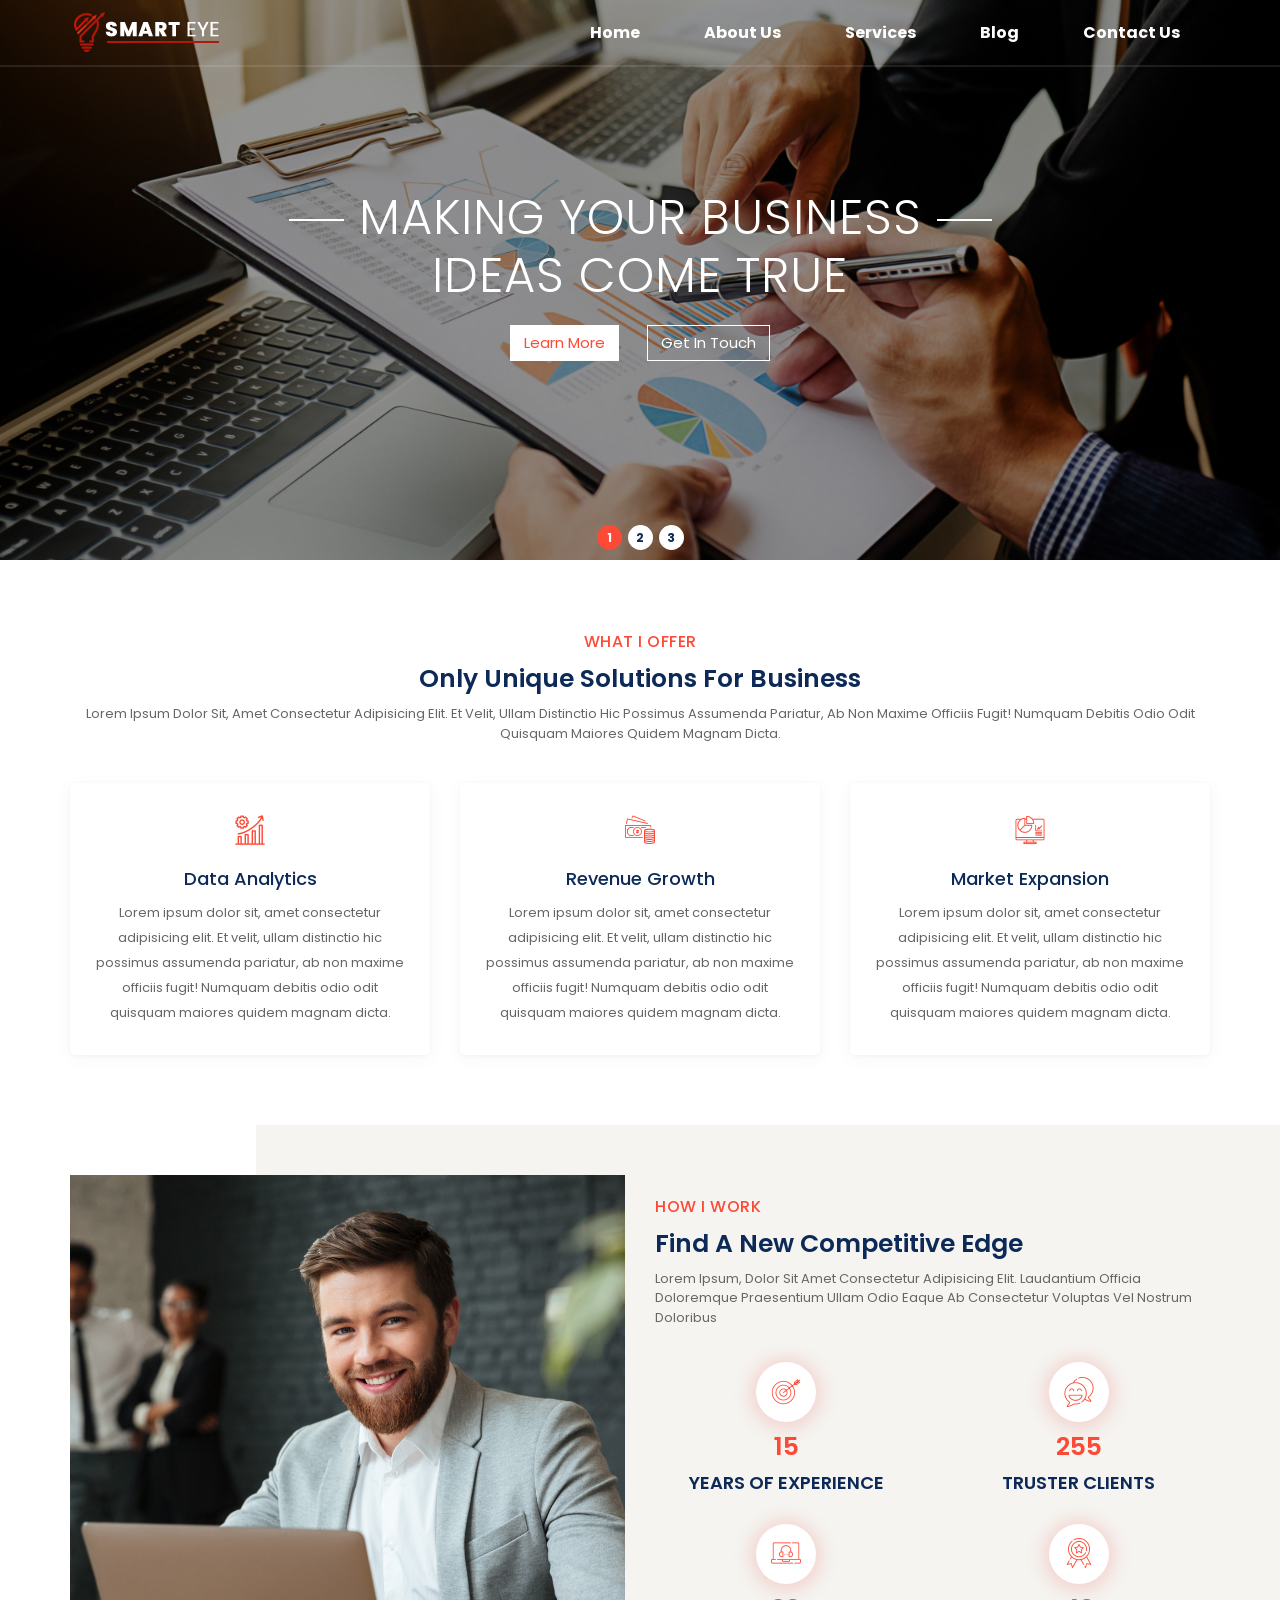
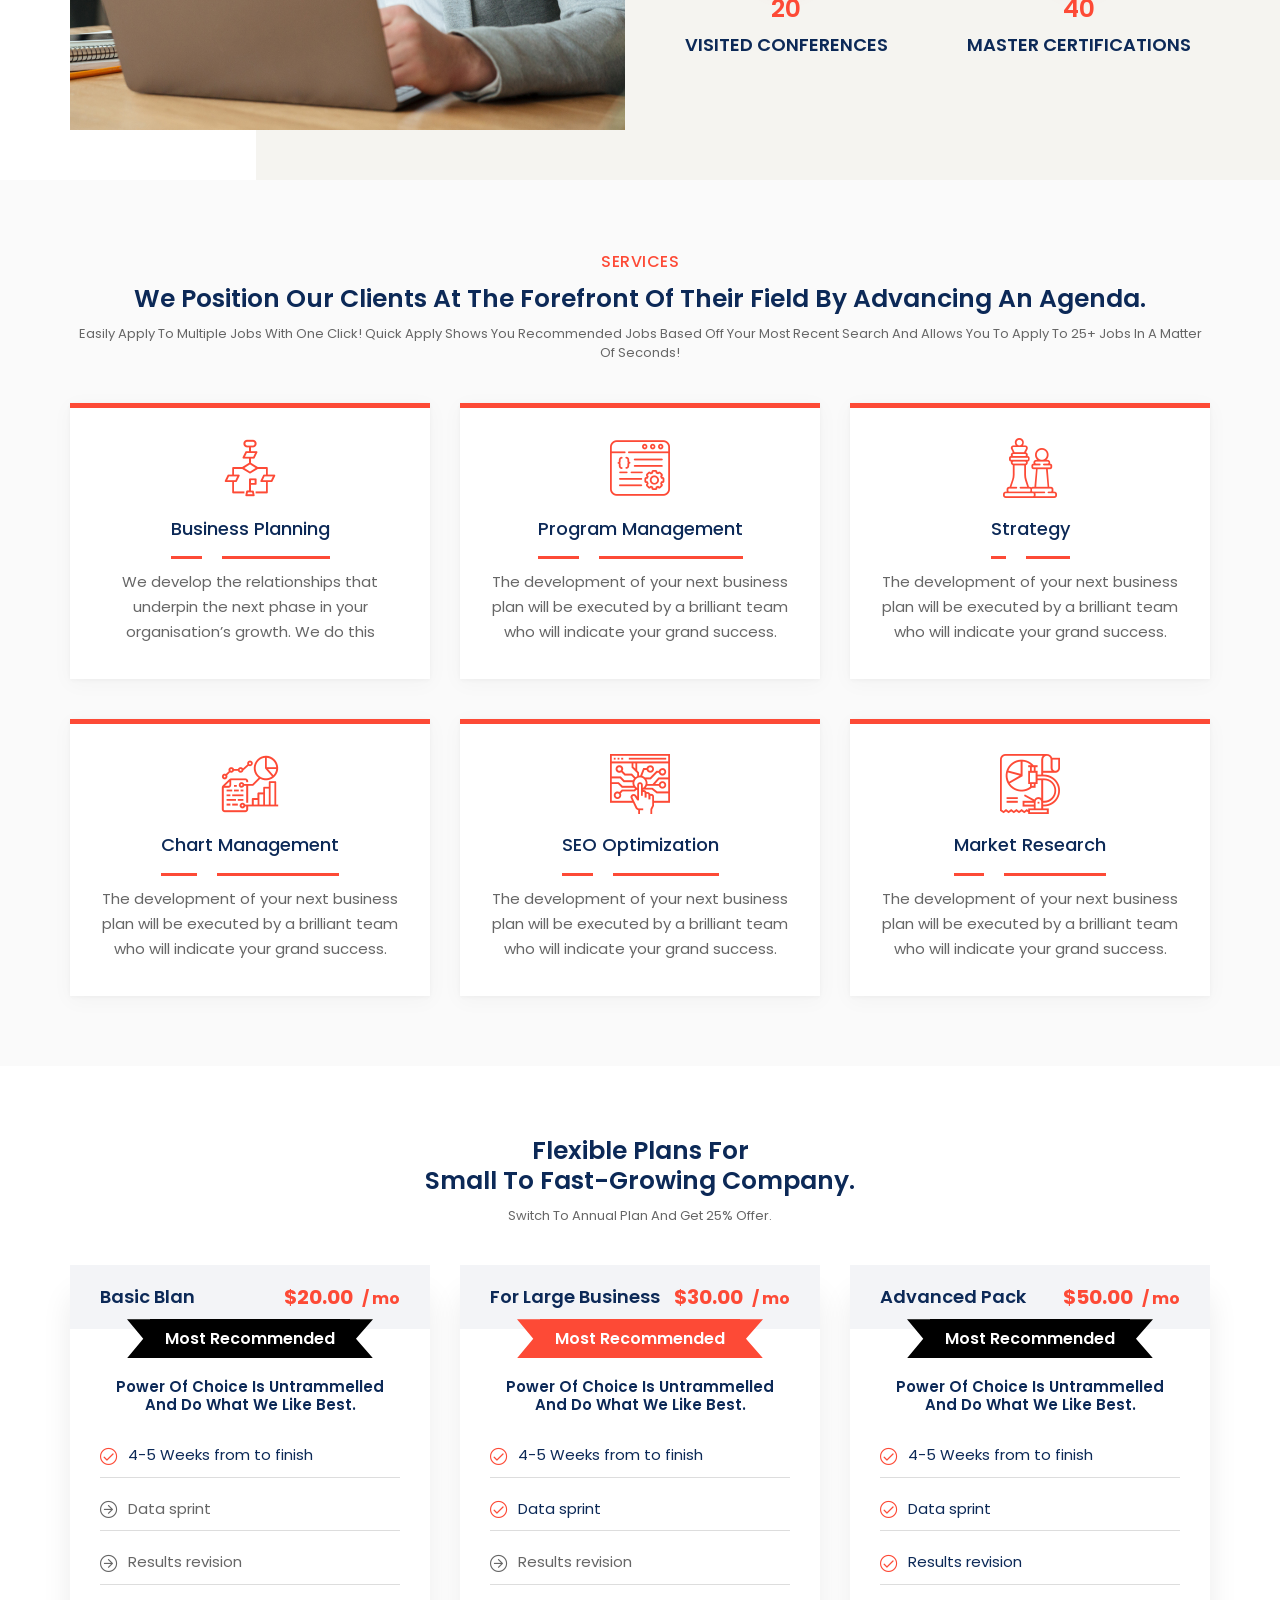
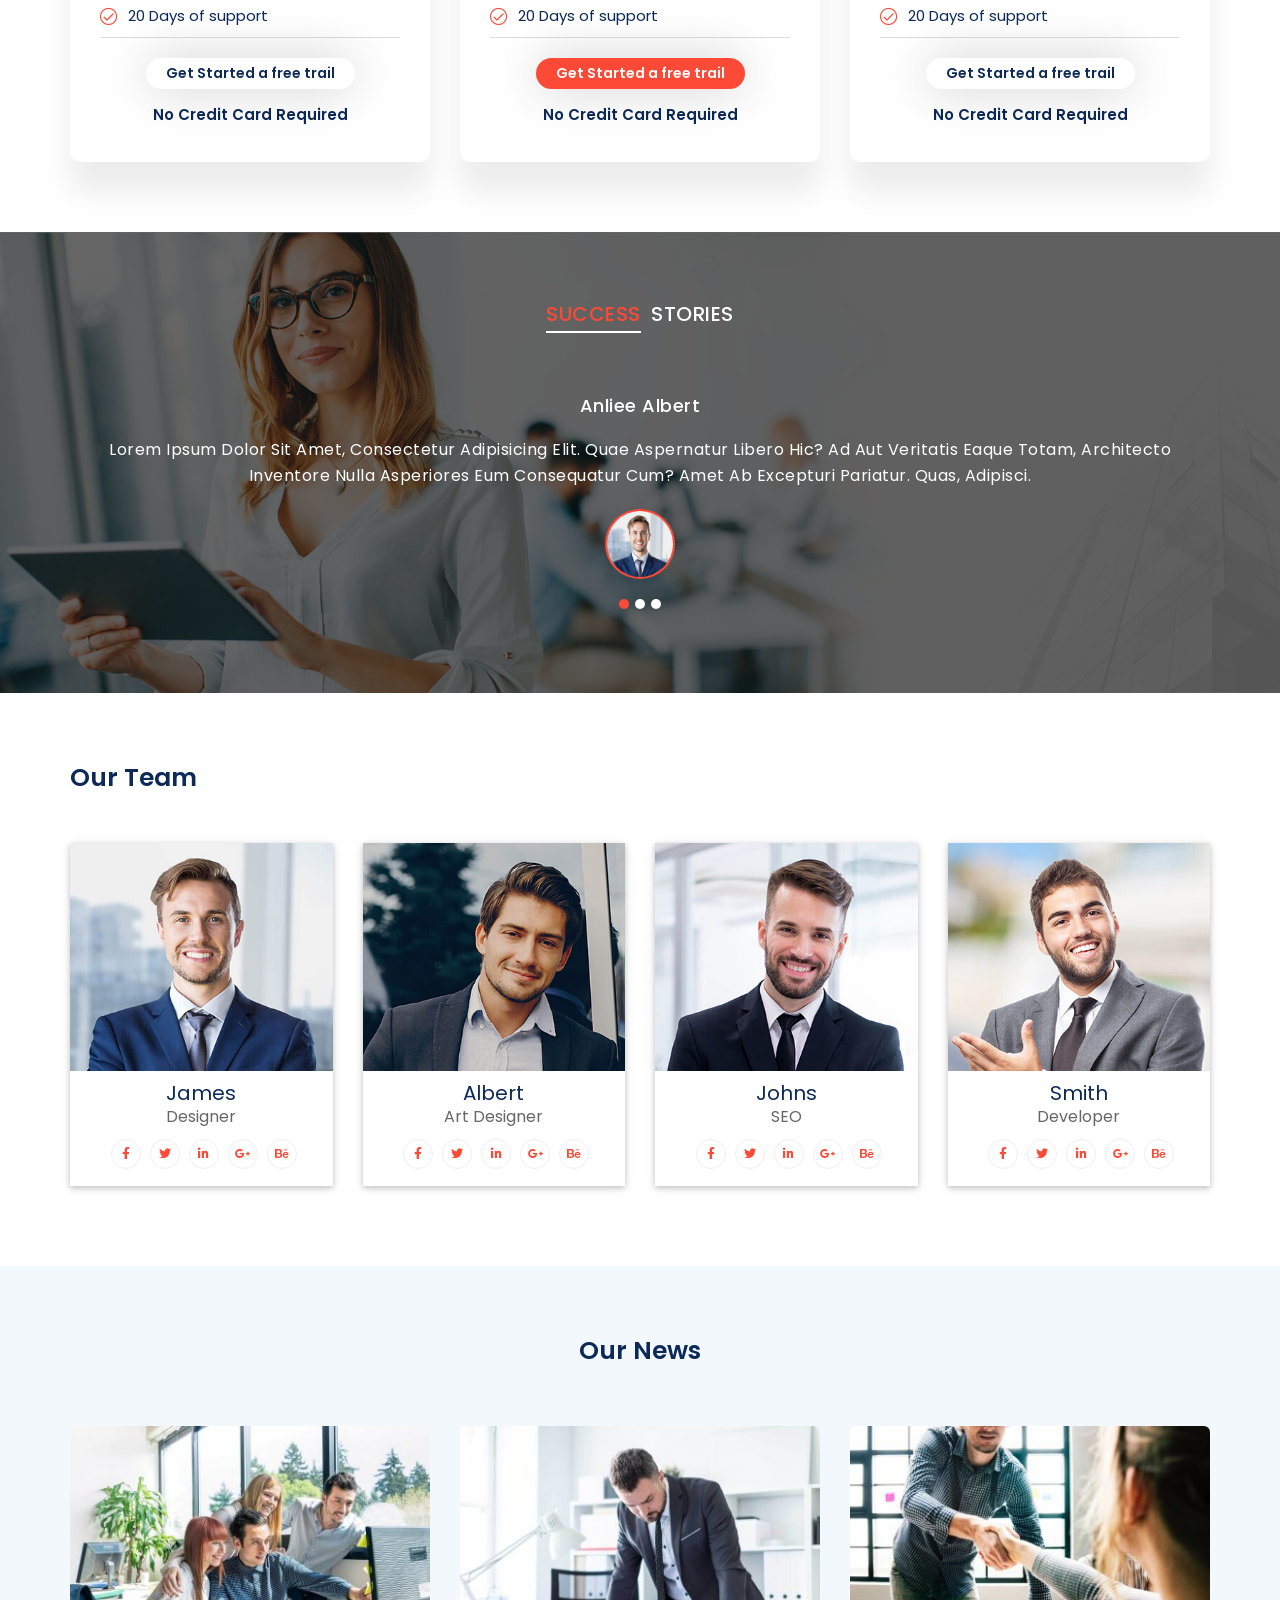
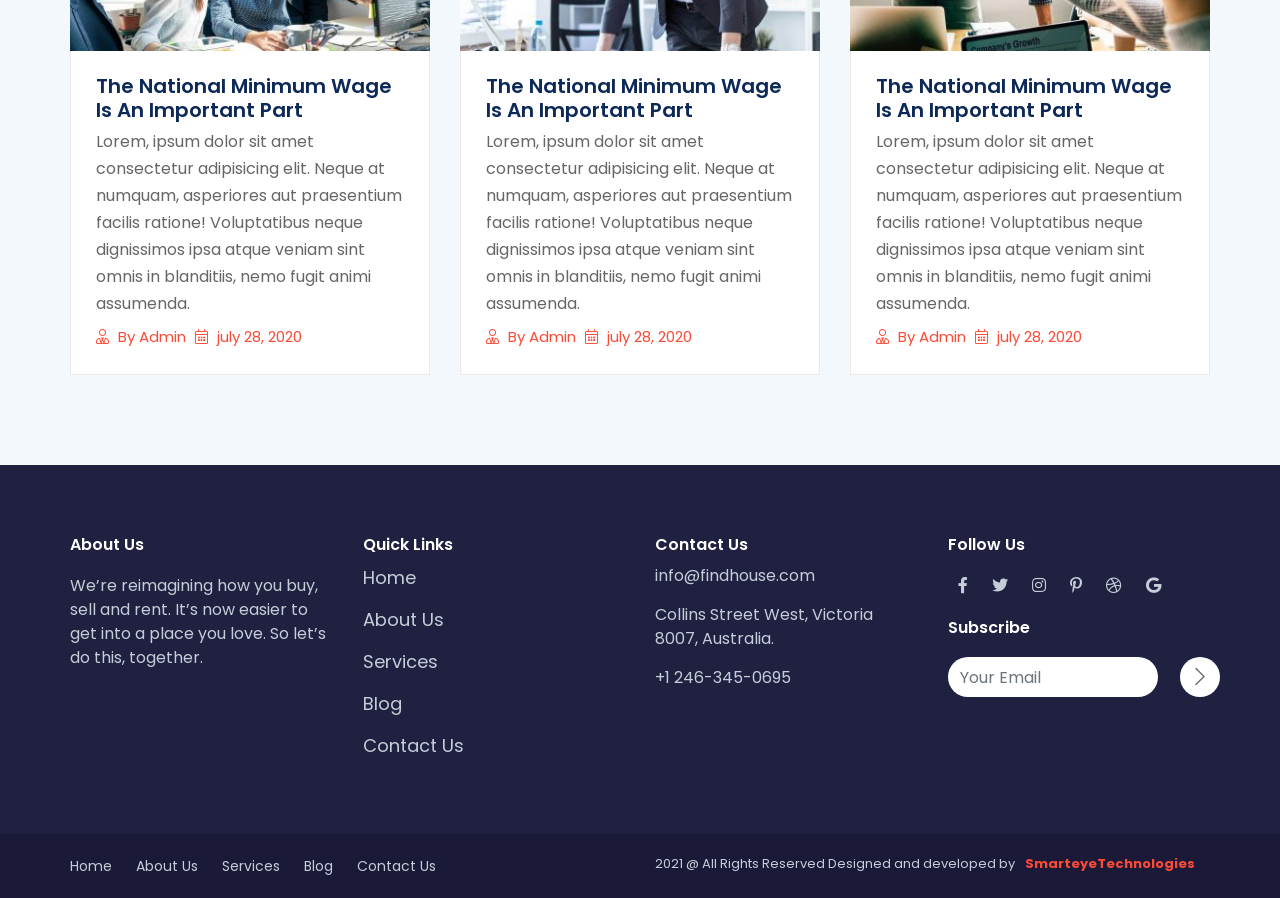
==== demo/free-it-service-website-template/index.html @ 2ab9595e "Publish web demo + source code" ====
<!-- Created by Erion Nezha — © 2026 All rights reserved -->
<!doctype html>
    <html lang="eng">
        <head>
            <meta charset="utf-8">
            <meta name="viewport" content="width=device-width, initial-scale=1, shrink-to-fit=no">
            <title>Index</title>
            <link rel="stylesheet" href="assets/css/bootstrap.min.css">
            <link rel="stylesheet" href="assets/css/plugins/owl.carousel.min.css">
            <link rel="stylesheet" href="assets/font/flaticon.css">
            <link rel="stylesheet" href="assets/css/all.min.css">
            <link rel="stylesheet" href="assets/css/fontawsom-all.min.css">
            <link rel="stylesheet" href="assets/css/style.css">
        </head>

        <body>
            <header>
                <div class="my-nav">
                    <div class="container">
                        <div class="nav-items">
                            <div class="menu-toggle">
                                <div class="menu-burger"></div>
                            </div>
                            <div class="logo">
                                <img src="assets/images/logo/logo.png">
                            </div>
                            
                            <div class="menu-items">
                                <div class="menu">
                                    <ul>
                                        <li><a href="index.html">Home</a></li>
                                        <li><a href="about-us.html">About Us</a></li>
                                        <li><a href="services.html">Services</a></li>
                                        <li><a href="blog.html">Blog</a></li>
                                        <li><a href="contact-us.html">Contact Us</a></li>
                                    </ul>
                                </div>
                            </div>
                        </div>
                    </div>
                </div>
            </header>

            <main>
                <section class="slider">
                    <div id="carouselExampleIndicators" class="carousel slide" data-ride="carousel">
                        <ol class="carousel-indicators">
                            <li data-target="#carouselExampleIndicators" data-slide-to="0" class="active"></li>
                            <li data-target="#carouselExampleIndicators" data-slide-to="1"></li>
                            <li data-target="#carouselExampleIndicators" data-slide-to="2"></li>
                        </ol>
                        <div class="carousel-inner">
                            <div class="carousel-item active">
                                <div class="banner-content">
                                    <h1>Making your business <span>ideas Come true</span></h1>
                                    <ol>
                                        <li><a href="#">Learn More</a></li>
                                        <li><a href="#">Get In Touch</a></li>
                                    </ol>
                                </div>
                            <img class="d-block w-100" src="assets/images/banner/slider-01.jpg">
                            </div>
                            <div class="carousel-item">
                                <div class="banner-content">
                                    <h1>Making your business <span>ideas Come true</span></h1>
                                    <ol>
                                        <li><a href="#">Learn More</a></li>
                                        <li><a href="#">Get In Touch</a></li>
                                    </ol>
                                </div>
                            <img class="d-block w-100" src="assets/images/banner/slider-02.jpg">
                            </div>
                            <div class="carousel-item">
                                <div class="banner-content">
                                    <h1>Making your business <span>ideas Come true</span></h1>
                                    <ol>
                                        <li><a href="#">Learn More</a></li>
                                        <li><a href="#">Get In Touch</a></li>
                                    </ol>
                                </div>
                            <img class="d-block w-100" src="assets/images/banner/slider-03.jpg">
                            </div>
                        </div>
                    </div>
                </section>

                <section class="bg-01">
                    <div class="container">
                        <div class="row">
                            <div class="col-12">
                                <div class="heading">
                                    <span>What I Offer</span>
                                    <h2>Only unique solutions for business</h2>
                                    <p>Lorem ipsum dolor sit, amet consectetur adipisicing elit. Et velit, 
                                    ullam distinctio hic possimus assumenda pariatur, ab non maxime officiis 
                                    fugit! Numquam debitis odio odit quisquam maiores quidem magnam dicta.</p>
                                </div>
                            </div>

                            <div class="col-lg-4 col-md-4 col-sm-6 col-xs-12">
                                <div class="wrapper">
                                    <div class="icons">
                                        <i class="flaticon-data-driven"></i>
                                    </div>
                                    <div class="content w-100">
                                        <h4>Data Analytics</h4>
                                        <p>Lorem ipsum dolor sit, amet consectetur adipisicing elit. Et velit, 
                                        ullam distinctio hic possimus assumenda pariatur, ab non maxime officiis 
                                        fugit! Numquam debitis odio odit quisquam maiores quidem magnam dicta.</p>
                                    </div>
                                </div>
                            </div>

                            <div class="col-lg-4 col-md-4 col-sm-6 col-xs-12">
                                <div class="wrapper">
                                    <div class="icons">
                                        <i class="flaticon-money"></i>
                                    </div>
                                    <div class="content w-100">
                                        <h4>Revenue Growth</h4>
                                        <p>Lorem ipsum dolor sit, amet consectetur adipisicing elit. Et velit, 
                                        ullam distinctio hic possimus assumenda pariatur, ab non maxime officiis 
                                        fugit! Numquam debitis odio odit quisquam maiores quidem magnam dicta.</p>
                                    </div>
                                </div>
                            </div>

                            <div class="col-lg-4 col-md-4 col-sm-6 col-xs-12">
                                <div class="wrapper">
                                    <div class="icons">
                                        <i class="flaticon-computer"></i>
                                    </div>
                                    <div class="content w-100">
                                        <h4>Market Expansion</h4>
                                        <p>Lorem ipsum dolor sit, amet consectetur adipisicing elit. Et velit, 
                                        ullam distinctio hic possimus assumenda pariatur, ab non maxime officiis 
                                        fugit! Numquam debitis odio odit quisquam maiores quidem magnam dicta.</p>
                                    </div>
                                </div>
                            </div>
                        </div>
                    </div>
                </section>

                <section class="bg-02">
                    <div class="container">
                        <div class="row">
                            <div class="col-md-6">
                                <div class="image">
                                    <img src="assets/images/abt-img/1000-1000.jpg">
                                </div>
                            </div>
                            <div class="col-md-6">
                                <div class="heading">
                                    <span>How i work</span>
                                    <h2>find a new competitive edge</h2>
                                    <p>Lorem ipsum, dolor sit amet consectetur adipisicing elit. 
                                    Laudantium officia doloremque praesentium ullam odio eaque ab 
                                    consectetur voluptas vel nostrum doloribus</p>
                                </div>

                                <div class="wrapper">
                                    <div class="row">
                                        <div class="col-md-6 col-sm-12">
                                            <div class="icon">
                                                <i class="flaticon-archer"></i>
                                                <h4>15</h4>
                                                <h5>years of experience</h5>
                                            </div>
                                        </div>

                                        <div class="col-md-6 col-sm-12">
                                            <div class="icon">
                                                <i class="flaticon-customer-satisfaction"></i>
                                                <h4>255</h4>
                                                <h5>truster clients</h5>
                                            </div>
                                        </div>

                                        <div class="col-md-6 col-sm-12">
                                            <div class="icon">
                                                <i class="flaticon-video-call"></i>
                                                <h4>20</h4>
                                                <h5>visited Conferences</h5>
                                            </div>
                                        </div>

                                        <div class="col-md-6 col-sm-12">
                                            <div class="icon">
                                                <i class="flaticon-medal"></i>
                                                <h4>40</h4>
                                                <h5>master certifications</h5>
                                            </div>
                                        </div>
                                    </div>
                                </div>
                            </div>
                        </div>
                    </div>
                </section>

                <section class="bg-03">
                    <div class="container">
                        <div class="row">
                            <div class="col-12">
                                <div class="heading">
                                    <span>Services</span>
                                    <h2>We position our clients at the forefront of their field 
                                    by advancing an agenda.</h2>
                                    <p>Easily apply to multiple jobs with one click! Quick Apply shows you 
                                    recommended jobs based off your most recent search and allows you to 
                                    apply to 25+ jobs in a matter of seconds!</p>
                                </div>
                            </div>

                            <div class="col-md-4 col-sm-6">
                                <div class="wrapper">
                                    <div class="content">
                                        <i class="flaticon-flowchart"></i>
                                        <h4>Business Planning</h4>
                                        <p> We develop the relationships that underpin the next phase in your 
                                        organisation’s growth. We do this</p>
                                    </div>
                                </div>
                            </div>

                            <div class="col-md-4 col-sm-6">
                                <div class="wrapper">
                                    <div class="content">
                                        <i class="flaticon-coding"></i>
                                        <h4>Program management</h4>
                                        <p>The development of your next business plan will be executed by 
                                        a brilliant team who will indicate your grand success.</p>
                                    </div>
                                </div>
                            </div>

                            <div class="col-md-4 col-sm-6">
                                <div class="wrapper">
                                    <div class="content">
                                        <i class="flaticon-chess-pieces"></i>
                                        <h4>Strategy</h4>
                                        <p>The development of your next business plan will be executed by 
                                        a brilliant team who will indicate your grand success.</p>
                                    </div>
                                </div>
                            </div>

                            <div class="col-md-4 col-sm-6">
                                <div class="wrapper">
                                    <div class="content">
                                        <i class="flaticon-research"></i>
                                        <h4>chart management</h4>
                                        <p>The development of your next business plan will be executed by 
                                        a brilliant team who will indicate your grand success.</p>
                                    </div>
                                </div>
                            </div>

                            <div class="col-md-4 col-sm-6">
                                <div class="wrapper">
                                    <div class="content">
                                        <i class="flaticon-optimization"></i>
                                        <h4>SEO Optimization</h4>
                                        <p>The development of your next business plan will be executed by 
                                        a brilliant team who will indicate your grand success.</p>
                                    </div>
                                </div>
                            </div>

                            <div class="col-md-4 col-sm-6">
                                <div class="wrapper">
                                    <div class="content">
                                        <i class="flaticon-market-research"></i>
                                        <h4>Market Research</h4>
                                        <p>The development of your next business plan will be executed by 
                                        a brilliant team who will indicate your grand success.</p>
                                    </div>
                                </div>
                            </div>
                        </div>
                    </div>
                </section>

                <section class="bg-04">
                    <div class="container">
                        <div class="row">
                            <div class="col-12">
                                <div class="heading">
                                    <h2>Flexible Plans For <br> Small To Fast-Growing Company.</h2>
                                    <p>Switch to annual plan and get 25% offer.</p>
                                </div>
                            </div>

                            <div class="col-md-4 col-sm-6">
                                <div class="wrapper">
                                    <div class="head-content">
                                        <div class="d-flex align-items-center flex-wrap justify-content-between">
                                            <h4>Basic Blan</h4>
                                            <h5>$20.00 <span>/ mo</span></h5>
                                        </div>
                                    </div>
                                    <div class="inner-content">
                                        <div class="list-content">
                                            <h5>Most Recommended</h5>
                                        </div>
                                        <h6>Power of choice is untrammelled and do what we like best.</h6>
                                        <ol>
                                            <li class="se-color"><i class="fal fa-check-circle"></i>4-5 Weeks from to finish</li>
                                            <li><i class="fal fa-arrow-circle-right"></i>Data sprint</li>
                                            <li><i class="fal fa-arrow-circle-right"></i>Results revision</li>
                                            <li class="se-color"><i class="fal fa-check-circle"></i>20 Days of support</li>
                                        </ol>
                                        <a href="#">Get Started a free trail</a>
                                        <p>no credit card required</p>
                                    </div>
                                </div>
                            </div>

                            <div class="col-md-4 col-sm-6">
                                <div class="wrapper">
                                    <div class="head-content">
                                        <div class="d-flex align-items-center flex-wrap justify-content-between">
                                            <h4>for Large Business</h4>
                                            <h5>$30.00 <span>/ mo</span></h5>
                                        </div>
                                    </div>
                                    <div class="inner-content">
                                        <div class="list-content">
                                            <h5 class="active-plan">Most Recommended</h5>
                                        </div>
                                        <h6>Power of choice is untrammelled and do what we like best.</h6>
                                        <ol>
                                            <li class="se-color"><i class="fal fa-check-circle"></i>4-5 Weeks from to finish</li>
                                            <li class="se-color"><i class="fal fa-check-circle"></i>Data sprint</li>
                                            <li><i class="fal fa-arrow-circle-right"></i>Results revision</li>
                                            <li class="se-color"><i class="fal fa-check-circle"></i>20 Days of support</li>
                                        </ol>
                                        <a class="active-a" href="#">Get Started a free trail</a>
                                        <p>no credit card required</p>
                                    </div>
                                </div>
                            </div>

                            <div class="col-md-4 col-sm-6">
                                <div class="wrapper">
                                    <div class="head-content">
                                        <div class="d-flex align-items-center flex-wrap justify-content-between">
                                            <h4>Advanced Pack</h4>
                                            <h5>$50.00 <span>/ mo</span></h5>
                                        </div>
                                    </div>
                                    <div class="inner-content">
                                        <div class="list-content">
                                            <h5>Most Recommended</h5>
                                        </div>
                                        <h6>Power of choice is untrammelled and do what we like best.</h6>
                                        <ol>
                                            <li class="se-color"><i class="fal fa-check-circle"></i>4-5 Weeks from to finish</li>
                                            <li class="se-color"><i class="fal fa-check-circle"></i>Data sprint</li>
                                            <li class="se-color"><i class="fal fa-check-circle"></i>Results revision</li>
                                            <li class="se-color"><i class="fal fa-check-circle"></i>20 Days of support</li>
                                        </ol>
                                        <a href="#">Get Started a free trail</a>
                                        <p>no credit card required</p>
                                    </div>
                                </div>
                            </div>
                        </div>
                    </div>
                </section>

                <section class="textimonial-client">
                    <div class="container">
                        <div class="row">
                            <div class="col-12">
                                <div class="heading">
                                    <h2><span>Success</span> stories</h2>
                                </div>
                            </div>
                            <div class="col-12">
                                <div class="wrapper">
                                    <div id="custCarousel-02" class="carousel slide" data-ride="carousel">
                                        <div class="carousel-inner">
                                            <div class="carousel-item active">
                                                <div class="content">
                                                    <h3>Anliee Albert</h3>
                                                    <p>Lorem ipsum dolor sit amet, consectetur adipisicing elit. Quae aspernatur 
                                                    libero hic? Ad aut veritatis eaque totam, architecto inventore nulla 
                                                    asperiores eum consequatur cum? Amet ab excepturi pariatur. Quas, adipisci.</p>
                                                    <a><img src="assets/images/team/1.jpg"></a>
                                                </div>
                                            </div>
                                            <div class="carousel-item">
                                                <div class="content">
                                                    <h3>Anliee Albert</h3>
                                                    <p>Lorem ipsum dolor sit amet, consectetur adipisicing elit. Quae aspernatur 
                                                    libero hic? Ad aut veritatis eaque totam, architecto inventore nulla 
                                                    asperiores eum consequatur cum? Amet ab excepturi pariatur. Quas, adipisci.</p>
                                                    <a><img src="assets/images/team/2.jpg"></a>
                                                </div>
                                            </div>
                                            <div class="carousel-item">
                                                <div class="content">
                                                    <h3>Anliee Albert</h3>
                                                    <p>Lorem ipsum dolor sit amet, consectetur adipisicing elit. Quae aspernatur 
                                                    libero hic? Ad aut veritatis eaque totam, architecto inventore nulla 
                                                    asperiores eum consequatur cum? Amet ab excepturi pariatur. Quas, adipisci.</p>
                                                    <a><img src="assets/images/team/2.jpg"></a>
                                                </div>
                                            </div>
                                        </div>
                                        <ol class="carousel-indicators">
                                            <li data-target="#carouselExampleIndicators" data-slide-to="0" class="active"></li>
                                            <li data-target="#carouselExampleIndicators" data-slide-to="1"></li>
                                            <li data-target="#carouselExampleIndicators" data-slide-to="2"></li>
                                        </ol>
                                    </div>
                                </div>
                            </div>
                        </div>
                    </div>
                </section>

                <section class="bg-05">
                    <div class="container">
                        <div class="row">
                            <div class="col-12">
                                <div class="heading">
                                    <h2>Our Team</h2>
                                </div>
                            </div>

                            <div class="col-lg-3 col-md-3 col-sm-6 col-12">
                                <div class="team-wrapper">
                                    <div class="team-img">
                                        <img src="assets/images/team/1.jpg">
                                    </div>
                                    <div class="team-content">
                                        <h3>James</h3>
                                        <p>Designer</p>
                                        <ul>
                                            <li><a href="#"><i class="fab fa-facebook-f"></i></a></li>
                                            <li><a href="#"><i class="fab fa-twitter"></i></a></li>
                                            <li><a href="#"><i class="fab fa-linkedin-in"></i></a></li>
                                            <li><a href="#"><i class="fab fa-google-plus-g"></i></a></li>
                                            <li><a href="#"><i class="fab fa-behance"></i></a></li>
                                        </ul>
                                    </div>
                                </div>
                            </div>

                            <div class="col-lg-3 col-md-3 col-sm-6 col-12">
                                <div class="team-wrapper">
                                    <div class="team-img">
                                        <img src="assets/images/team/3.jpg">
                                    </div>
                                    <div class="team-content">
                                        <h3>Albert</h3>
                                        <p>Art Designer</p>
                                        <ul>
                                            <li><a href="#"><i class="fab fa-facebook-f"></i></a></li>
                                            <li><a href="#"><i class="fab fa-twitter"></i></a></li>
                                            <li><a href="#"><i class="fab fa-linkedin-in"></i></a></li>
                                            <li><a href="#"><i class="fab fa-google-plus-g"></i></a></li>
                                            <li><a href="#"><i class="fab fa-behance"></i></a></li>
                                        </ul>
                                    </div>
                                </div>
                            </div>

                            <div class="col-lg-3 col-md-3 col-sm-6 col-12">
                                <div class="team-wrapper">
                                    <div class="team-img">
                                        <img src="assets/images/team/2.jpg">
                                    </div>
                                    <div class="team-content">
                                        <h3>Johns</h3>
                                        <p>SEO</p>
                                        <ul>
                                            <li><a href="#"><i class="fab fa-facebook-f"></i></a></li>
                                            <li><a href="#"><i class="fab fa-twitter"></i></a></li>
                                            <li><a href="#"><i class="fab fa-linkedin-in"></i></a></li>
                                            <li><a href="#"><i class="fab fa-google-plus-g"></i></a></li>
                                            <li><a href="#"><i class="fab fa-behance"></i></a></li>
                                        </ul>
                                    </div>
                                </div>
                            </div>

                            <div class="col-lg-3 col-md-3 col-sm-6 col-12">
                                <div class="team-wrapper">
                                    <div class="team-img">
                                        <img src="assets/images/team/4.jpg">
                                    </div>
                                    <div class="team-content">
                                        <h3>Smith</h3>
                                        <p>Developer</p>
                                        <ul>
                                            <li><a href="#"><i class="fab fa-facebook-f"></i></a></li>
                                            <li><a href="#"><i class="fab fa-twitter"></i></a></li>
                                            <li><a href="#"><i class="fab fa-linkedin-in"></i></a></li>
                                            <li><a href="#"><i class="fab fa-google-plus-g"></i></a></li>
                                            <li><a href="#"><i class="fab fa-behance"></i></a></li>
                                        </ul>
                                    </div>
                                </div>
                            </div>
                        </div>
                    </div>
                </section>

                <section class="bg-06">
                    <div class="container">
                        <div class="row">
                            <div class="col-12">
                                <div class="heading">
                                    <h2>Our News</h2>
                                </div>
                            </div>

                            <div class="col-lg-4 col-md-4 col-sm-6 col-12">
                                <article class="blog-sub">
                                    <div class="blog-content">
                                        <img src="assets/images/blog/1.jpg">
                                    </div>
                                    <div class="blog-content-section">
                                        <div class="blo-content-title">
                                            <h4>The National Minimum Wage Is An Important Part</h4>
                                            <p>Lorem, ipsum dolor sit amet consectetur adipisicing elit. Neque at numquam, asperiores aut
                                                praesentium
                                                facilis ratione! Voluptatibus neque dignissimos ipsa atque veniam sint omnis in blanditiis, nemo
                                                fugit
                                                animi assumenda.</p>
                                        </div>
                                        <div class="blog-admin">
                                            <ol>
                                                <li><i class="fal fa-user-tie"></i> By Admin</li>
                                                <li><i class="fal fa-calendar-alt"></i> july 28, 2020</li>
                                            </ol>
                                        </div>
                                    </div>
                                </article>
                            </div>

                            <div class="col-lg-4 col-md-4 col-sm-6 col-12">
                                <article class="blog-sub">
                                    <div class="blog-content">
                                        <img src="assets/images/blog/2.jpg">
                                    </div>
                                    <div class="blog-content-section">
                                        <div class="blo-content-title">
                                            <h4>The National Minimum Wage Is An Important Part</h4>
                                            <p>Lorem, ipsum dolor sit amet consectetur adipisicing elit. Neque at numquam, asperiores aut
                                                praesentium
                                                facilis ratione! Voluptatibus neque dignissimos ipsa atque veniam sint omnis in blanditiis, nemo
                                                fugit
                                                animi assumenda.</p>
                                        </div>
                                        <div class="blog-admin">
                                            <ol>
                                                <li><i class="fal fa-user-tie"></i> By Admin</li>
                                                <li><i class="fal fa-calendar-alt"></i> july 28, 2020</li>
                                            </ol>
                                        </div>
                                    </div>
                                </article>
                            </div>

                            <div class="col-lg-4 col-md-4 col-sm-6 col-12">
                                <article class="blog-sub">
                                    <div class="blog-content">
                                        <img src="assets/images/blog/3.jpg">
                                    </div>
                                    <div class="blog-content-section">
                                        <div class="blo-content-title">
                                            <h4>The National Minimum Wage Is An Important Part</h4>
                                            <p>Lorem, ipsum dolor sit amet consectetur adipisicing elit. Neque at numquam, asperiores aut
                                                praesentium
                                                facilis ratione! Voluptatibus neque dignissimos ipsa atque veniam sint omnis in blanditiis, nemo
                                                fugit
                                                animi assumenda.</p>
                                        </div>
                                        <div class="blog-admin">
                                            <ol>
                                                <li><i class="fal fa-user-tie"></i> By Admin</li>
                                                <li><i class="fal fa-calendar-alt"></i> july 28, 2020</li>
                                            </ol>
                                        </div>
                                    </div>
                                </article>
                            </div>
                        </div>
                    </div>
                </section>
            </main>

            <footer>
                <div class="container">
                    <div class="row">
                        <div class="col-lg-3 col-md-3 col-sm-6 col-xs-12">
                            <div class="wrapper">
                                <div class="content">
                                    <h2>About Us</h2>
                                    <p>We’re reimagining how you buy, sell and
                                    rent. It’s now easier to get into a place you
                                    love. So let’s do this, together.</p>
                                </div>
                            </div>
                        </div>
                        <div class="col-lg-3 col-md-3 col-sm-6 col-xs-12">
                            <div class="wrapper">
                                <div class="content">
                                    <h2>Quick Links</h2>
                                    <ul>
                                        <li><a href="#">Home</a></li>
                                        <li><a href="#">About Us</a></li>
                                        <li><a href="#">Services</a></li>
                                        <li><a href="#">Blog</a></li>
                                        <li><a href="#">Contact Us</a></li>
                                    </ul>
                                </div>
                            </div>
                        </div>

                        <div class="col-lg-3 col-md-3 col-sm-6 col-xs-12">
                            <div class="wrapper">
                                <div class="content">
                                    <h2>contact us</h2>
                                    <ol>
                                        <li>info@findhouse.com</li>
                                        <li>Collins Street West, Victoria
                                            8007, Australia.</li>
                                        <li>+1 246-345-0695</li>
                                    </ol>
                                </div>
                            </div>
                        </div>

                        <div class="col-lg-3 col-md-3 col-sm-6 col-xs-12">
                            <div class="wrapper">
                                <div class="content">
                                    <h2>follow us</h2>
                                    <div class="social-media">
                                        <ol>
                                            <li><i class="fab fa-facebook-f"></i></li>
                                            <li><i class="fab fa-twitter"></i></li>
                                            <li><i class="fab fa-instagram"></i></li>
                                            <li><i class="fab fa-pinterest-p"></i></li>
                                            <li><i class="fab fa-dribbble"></i></li>
                                            <li><i class="fab fa-google"></i></li>
                                        </ol>
                                    </div>
                                    <h2>subscribe</h2>
                                    <div class="submit-card">
                                        <div class="form-group">
                                            <input class="form-control" name="email" placeholder="Your Email">
                                            <i class="fal fa-chevron-right"></i>
                                        </div>
                                    </div>
                                </div>
                            </div>
                        </div>
                    </div>
                </div>
            </footer>

            <div class="end-footer">
                <div class="container">
                    <div class="row">
                        <div class="col-lg-6 col-md-6 col-sm-12 col-xs-12">
                            <div class="copy-right">
                                <ul>
                                    <li><a href="#">Home</a></li>
                                    <li><a href="#">About Us</a></li>
                                    <li><a href="#">Services</a></li>
                                    <li><a href="#">Blog</a></li>
                                    <li><a href="#">Contact Us</a></li>
                                </ul>
                            </div>
                        </div>
                        <div class="col-lg-6 col-md-6 col-sm-12 col-xs-12">
                            <div class="copy-right">
                                <ol>
                                    <li>2021 @ All Rights Reserved Designed and developed by<a href="https://www.smarteyeapps.com/">SmarteyeTechnologies</a></li>
                                </ol>
                            </div>
                        </div>
                    </div>
                </div>
            </div>
        </body>

        <script src="assets/js/jquery-3.2.1.min.js"></script>
        <script src="assets/js/bootstrap.min.js"></script>
        <script src="assets/js/plugins/owl.carousel.min.js"></script>
        <script src="assets/js/script.js"></script>
    </html>
---- demo/free-it-service-website-template/assets/css/all.min.css ----
/* Created by Erion Nezha — © 2026 All rights reserved */
/*!
 * Font Awesome Pro 5.8.2 by @fontawesome - https://fontawesome.com
 * License - https://fontawesome.com/license (Commercial License)
 */
.fa,.fab,.fal,.far,.fas{-moz-osx-font-smoothing:grayscale;-webkit-font-smoothing:antialiased;display:inline-block;font-style:normal;font-variant:normal;text-rendering:auto;line-height:1}.fa-lg{font-size:1.33333em;line-height:.75em;vertical-align:-.0667em}.fa-xs{font-size:.75em}.fa-sm{font-size:.875em}.fa-1x{font-size:1em}.fa-2x{font-size:2em}.fa-3x{font-size:3em}.fa-4x{font-size:4em}.fa-5x{font-size:5em}.fa-6x{font-size:6em}.fa-7x{font-size:7em}.fa-8x{font-size:8em}.fa-9x{font-size:9em}.fa-10x{font-size:10em}.fa-fw{text-align:center;width:1.25em}.fa-ul{list-style-type:none;margin-left:2.5em;padding-left:0}.fa-ul>li{position:relative}.fa-li{left:-2em;position:absolute;text-align:center;width:2em;line-height:inherit}.fa-border{border:.08em solid #eee;border-radius:.1em;padding:.2em .25em .15em}.fa-pull-left{float:left}.fa-pull-right{float:right}.fa.fa-pull-left,.fab.fa-pull-left,.fal.fa-pull-left,.far.fa-pull-left,.fas.fa-pull-left{margin-right:.3em}.fa.fa-pull-right,.fab.fa-pull-right,.fal.fa-pull-right,.far.fa-pull-right,.fas.fa-pull-right{margin-left:.3em}.fa-spin{animation:fa-spin 2s infinite linear}.fa-pulse{animation:fa-spin 1s infinite steps(8)}@keyframes fa-spin{0%{transform:rotate(0deg)}to{transform:rotate(1turn)}}.fa-rotate-90{-ms-filter:"progid:DXImageTransform.Microsoft.BasicImage(rotation=1)";transform:rotate(90deg)}.fa-rotate-180{-ms-filter:"progid:DXImageTransform.Microsoft.BasicImage(rotation=2)";transform:rotate(180deg)}.fa-rotate-270{-ms-filter:"progid:DXImageTransform.Microsoft.BasicImage(rotation=3)";transform:rotate(270deg)}.fa-flip-horizontal{-ms-filter:"progid:DXImageTransform.Microsoft.BasicImage(rotation=0, mirror=1)";transform:scaleX(-1)}.fa-flip-vertical{transform:scaleY(-1)}.fa-flip-both,.fa-flip-horizontal.fa-flip-vertical,.fa-flip-vertical{-ms-filter:"progid:DXImageTransform.Microsoft.BasicImage(rotation=2, mirror=1)"}.fa-flip-both,.fa-flip-horizontal.fa-flip-vertical{transform:scale(-1)}:root .fa-flip-both,:root .fa-flip-horizontal,:root .fa-flip-vertical,:root .fa-rotate-90,:root .fa-rotate-180,:root .fa-rotate-270{filter:none}.fa-stack{display:inline-block;height:2em;line-height:2em;position:relative;vertical-align:middle;width:2.5em}.fa-stack-1x,.fa-stack-2x{left:0;position:absolute;text-align:center;width:100%}.fa-stack-1x{line-height:inherit}.fa-stack-2x{font-size:2em}.fa-inverse{color:#fff}.fa-500px:before{content:"\f26e"}.fa-abacus:before{content:"\f640"}.fa-accessible-icon:before{content:"\f368"}.fa-accusoft:before{content:"\f369"}.fa-acorn:before{content:"\f6ae"}.fa-acquisitions-incorporated:before{content:"\f6af"}.fa-ad:before{content:"\f641"}.fa-address-book:before{content:"\f2b9"}.fa-address-card:before{content:"\f2bb"}.fa-adjust:before{content:"\f042"}.fa-adn:before{content:"\f170"}.fa-adobe:before{content:"\f778"}.fa-adversal:before{content:"\f36a"}.fa-affiliatetheme:before{content:"\f36b"}.fa-air-freshener:before{content:"\f5d0"}.fa-airbnb:before{content:"\f834"}.fa-alarm-clock:before{content:"\f34e"}.fa-algolia:before{content:"\f36c"}.fa-alicorn:before{content:"\f6b0"}.fa-align-center:before{content:"\f037"}.fa-align-justify:before{content:"\f039"}.fa-align-left:before{content:"\f036"}.fa-align-right:before{content:"\f038"}.fa-alipay:before{content:"\f642"}.fa-allergies:before{content:"\f461"}.fa-amazon:before{content:"\f270"}.fa-amazon-pay:before{content:"\f42c"}.fa-ambulance:before{content:"\f0f9"}.fa-american-sign-language-interpreting:before{content:"\f2a3"}.fa-amilia:before{content:"\f36d"}.fa-analytics:before{content:"\f643"}.fa-anchor:before{content:"\f13d"}.fa-android:before{content:"\f17b"}.fa-angel:before{content:"\f779"}.fa-angellist:before{content:"\f209"}.fa-angle-double-down:before{content:"\f103"}.fa-angle-double-left:before{content:"\f100"}.fa-angle-double-right:before{content:"\f101"}.fa-angle-double-up:before{content:"\f102"}.fa-angle-down:before{content:"\f107"}.fa-angle-left:before{content:"\f104"}.fa-angle-right:before{content:"\f105"}.fa-angle-up:before{content:"\f106"}.fa-angry:before{content:"\f556"}.fa-angrycreative:before{content:"\f36e"}.fa-angular:before{content:"\f420"}.fa-ankh:before{content:"\f644"}.fa-app-store:before{content:"\f36f"}.fa-app-store-ios:before{content:"\f370"}.fa-apper:before{content:"\f371"}.fa-apple:before{content:"\f179"}.fa-apple-alt:before{content:"\f5d1"}.fa-apple-crate:before{content:"\f6b1"}.fa-apple-pay:before{content:"\f415"}.fa-archive:before{content:"\f187"}.fa-archway:before{content:"\f557"}.fa-arrow-alt-circle-down:before{content:"\f358"}.fa-arrow-alt-circle-left:before{content:"\f359"}.fa-arrow-alt-circle-right:before{content:"\f35a"}.fa-arrow-alt-circle-up:before{content:"\f35b"}.fa-arrow-alt-down:before{content:"\f354"}.fa-arrow-alt-from-bottom:before{content:"\f346"}.fa-arrow-alt-from-left:before{content:"\f347"}.fa-arrow-alt-from-right:before{content:"\f348"}.fa-arrow-alt-from-top:before{content:"\f349"}.fa-arrow-alt-left:before{content:"\f355"}.fa-arrow-alt-right:before{content:"\f356"}.fa-arrow-alt-square-down:before{content:"\f350"}.fa-arrow-alt-square-left:before{content:"\f351"}.fa-arrow-alt-square-right:before{content:"\f352"}.fa-arrow-alt-square-up:before{content:"\f353"}.fa-arrow-alt-to-bottom:before{content:"\f34a"}.fa-arrow-alt-to-left:before{content:"\f34b"}.fa-arrow-alt-to-right:before{content:"\f34c"}.fa-arrow-alt-to-top:before{content:"\f34d"}.fa-arrow-alt-up:before{content:"\f357"}.fa-arrow-circle-down:before{content:"\f0ab"}.fa-arrow-circle-left:before{content:"\f0a8"}.fa-arrow-circle-right:before{content:"\f0a9"}.fa-arrow-circle-up:before{content:"\f0aa"}.fa-arrow-down:before{content:"\f063"}.fa-arrow-from-bottom:before{content:"\f342"}.fa-arrow-from-left:before{content:"\f343"}.fa-arrow-from-right:before{content:"\f344"}.fa-arrow-from-top:before{content:"\f345"}.fa-arrow-left:before{content:"\f060"}.fa-arrow-right:before{content:"\f061"}.fa-arrow-square-down:before{content:"\f339"}.fa-arrow-square-left:before{content:"\f33a"}.fa-arrow-square-right:before{content:"\f33b"}.fa-arrow-square-up:before{content:"\f33c"}.fa-arrow-to-bottom:before{content:"\f33d"}.fa-arrow-to-left:before{content:"\f33e"}.fa-arrow-to-right:before{content:"\f340"}.fa-arrow-to-top:before{content:"\f341"}.fa-arrow-up:before{content:"\f062"}.fa-arrows:before{content:"\f047"}.fa-arrows-alt:before{content:"\f0b2"}.fa-arrows-alt-h:before{content:"\f337"}.fa-arrows-alt-v:before{content:"\f338"}.fa-arrows-h:before{content:"\f07e"}.fa-arrows-v:before{content:"\f07d"}.fa-artstation:before{content:"\f77a"}.fa-assistive-listening-systems:before{content:"\f2a2"}.fa-asterisk:before{content:"\f069"}.fa-asymmetrik:before{content:"\f372"}.fa-at:before{content:"\f1fa"}.fa-atlas:before{content:"\f558"}.fa-atlassian:before{content:"\f77b"}.fa-atom:before{content:"\f5d2"}.fa-atom-alt:before{content:"\f5d3"}.fa-audible:before{content:"\f373"}.fa-audio-description:before{content:"\f29e"}.fa-autoprefixer:before{content:"\f41c"}.fa-avianex:before{content:"\f374"}.fa-aviato:before{content:"\f421"}.fa-award:before{content:"\f559"}.fa-aws:before{content:"\f375"}.fa-axe:before{content:"\f6b2"}.fa-axe-battle:before{content:"\f6b3"}.fa-baby:before{content:"\f77c"}.fa-baby-carriage:before{content:"\f77d"}.fa-backpack:before{content:"\f5d4"}.fa-backspace:before{content:"\f55a"}.fa-backward:before{content:"\f04a"}.fa-bacon:before{content:"\f7e5"}.fa-badge:before{content:"\f335"}.fa-badge-check:before{content:"\f336"}.fa-badge-dollar:before{content:"\f645"}.fa-badge-percent:before{content:"\f646"}.fa-badger-honey:before{content:"\f6b4"}.fa-balance-scale:before{content:"\f24e"}.fa-balance-scale-left:before{content:"\f515"}.fa-balance-scale-right:before{content:"\f516"}.fa-ball-pile:before{content:"\f77e"}.fa-ballot:before{content:"\f732"}.fa-ballot-check:before{content:"\f733"}.fa-ban:before{content:"\f05e"}.fa-band-aid:before{content:"\f462"}.fa-bandcamp:before{content:"\f2d5"}.fa-barcode:before{content:"\f02a"}.fa-barcode-alt:before{content:"\f463"}.fa-barcode-read:before{content:"\f464"}.fa-barcode-scan:before{content:"\f465"}.fa-bars:before{content:"\f0c9"}.fa-baseball:before{content:"\f432"}.fa-baseball-ball:before{content:"\f433"}.fa-basketball-ball:before{content:"\f434"}.fa-basketball-hoop:before{content:"\f435"}.fa-bat:before{content:"\f6b5"}.fa-bath:before{content:"\f2cd"}.fa-battery-bolt:before{content:"\f376"}.fa-battery-empty:before{content:"\f244"}.fa-battery-full:before{content:"\f240"}.fa-battery-half:before{content:"\f242"}.fa-battery-quarter:before{content:"\f243"}.fa-battery-slash:before{content:"\f377"}.fa-battery-three-quarters:before{content:"\f241"}.fa-battle-net:before{content:"\f835"}.fa-bed:before{content:"\f236"}.fa-beer:before{content:"\f0fc"}.fa-behance:before{content:"\f1b4"}.fa-behance-square:before{content:"\f1b5"}.fa-bell:before{content:"\f0f3"}.fa-bell-school:before{content:"\f5d5"}.fa-bell-school-slash:before{content:"\f5d6"}.fa-bell-slash:before{content:"\f1f6"}.fa-bells:before{content:"\f77f"}.fa-bezier-curve:before{content:"\f55b"}.fa-bible:before{content:"\f647"}.fa-bicycle:before{content:"\f206"}.fa-bimobject:before{content:"\f378"}.fa-binoculars:before{content:"\f1e5"}.fa-biohazard:before{content:"\f780"}.fa-birthday-cake:before{content:"\f1fd"}.fa-bitbucket:before{content:"\f171"}.fa-bitcoin:before{content:"\f379"}.fa-bity:before{content:"\f37a"}.fa-black-tie:before{content:"\f27e"}.fa-blackberry:before{content:"\f37b"}.fa-blanket:before{content:"\f498"}.fa-blender:before{content:"\f517"}.fa-blender-phone:before{content:"\f6b6"}.fa-blind:before{content:"\f29d"}.fa-blog:before{content:"\f781"}.fa-blogger:before{content:"\f37c"}.fa-blogger-b:before{content:"\f37d"}.fa-bluetooth:before{content:"\f293"}.fa-bluetooth-b:before{content:"\f294"}.fa-bold:before{content:"\f032"}.fa-bolt:before{content:"\f0e7"}.fa-bomb:before{content:"\f1e2"}.fa-bone:before{content:"\f5d7"}.fa-bone-break:before{content:"\f5d8"}.fa-bong:before{content:"\f55c"}.fa-book:before{content:"\f02d"}.fa-book-alt:before{content:"\f5d9"}.fa-book-dead:before{content:"\f6b7"}.fa-book-heart:before{content:"\f499"}.fa-book-medical:before{content:"\f7e6"}.fa-book-open:before{content:"\f518"}.fa-book-reader:before{content:"\f5da"}.fa-book-spells:before{content:"\f6b8"}.fa-book-user:before{content:"\f7e7"}.fa-bookmark:before{content:"\f02e"}.fa-books:before{content:"\f5db"}.fa-books-medical:before{content:"\f7e8"}.fa-boot:before{content:"\f782"}.fa-booth-curtain:before{content:"\f734"}.fa-bootstrap:before{content:"\f836"}.fa-bow-arrow:before{content:"\f6b9"}.fa-bowling-ball:before{content:"\f436"}.fa-bowling-pins:before{content:"\f437"}.fa-box:before{content:"\f466"}.fa-box-alt:before{content:"\f49a"}.fa-box-ballot:before{content:"\f735"}.fa-box-check:before{content:"\f467"}.fa-box-fragile:before{content:"\f49b"}.fa-box-full:before{content:"\f49c"}.fa-box-heart:before{content:"\f49d"}.fa-box-open:before{content:"\f49e"}.fa-box-up:before{content:"\f49f"}.fa-box-usd:before{content:"\f4a0"}.fa-boxes:before{content:"\f468"}.fa-boxes-alt:before{content:"\f4a1"}.fa-boxing-glove:before{content:"\f438"}.fa-brackets:before{content:"\f7e9"}.fa-brackets-curly:before{content:"\f7ea"}.fa-braille:before{content:"\f2a1"}.fa-brain:before{content:"\f5dc"}.fa-bread-loaf:before{content:"\f7eb"}.fa-bread-slice:before{content:"\f7ec"}.fa-briefcase:before{content:"\f0b1"}.fa-briefcase-medical:before{content:"\f469"}.fa-broadcast-tower:before{content:"\f519"}.fa-broom:before{content:"\f51a"}.fa-browser:before{content:"\f37e"}.fa-brush:before{content:"\f55d"}.fa-btc:before{content:"\f15a"}.fa-buffer:before{content:"\f837"}.fa-bug:before{content:"\f188"}.fa-building:before{content:"\f1ad"}.fa-bullhorn:before{content:"\f0a1"}.fa-bullseye:before{content:"\f140"}.fa-bullseye-arrow:before{content:"\f648"}.fa-bullseye-pointer:before{content:"\f649"}.fa-burn:before{content:"\f46a"}.fa-buromobelexperte:before{content:"\f37f"}.fa-burrito:before{content:"\f7ed"}.fa-bus:before{content:"\f207"}.fa-bus-alt:before{content:"\f55e"}.fa-bus-school:before{content:"\f5dd"}.fa-business-time:before{content:"\f64a"}.fa-buysellads:before{content:"\f20d"}.fa-cabinet-filing:before{content:"\f64b"}.fa-calculator:before{content:"\f1ec"}.fa-calculator-alt:before{content:"\f64c"}.fa-calendar:before{content:"\f133"}.fa-calendar-alt:before{content:"\f073"}.fa-calendar-check:before{content:"\f274"}.fa-calendar-day:before{content:"\f783"}.fa-calendar-edit:before{content:"\f333"}.fa-calendar-exclamation:before{content:"\f334"}.fa-calendar-minus:before{content:"\f272"}.fa-calendar-plus:before{content:"\f271"}.fa-calendar-star:before{content:"\f736"}.fa-calendar-times:before{content:"\f273"}.fa-calendar-week:before{content:"\f784"}.fa-camera:before{content:"\f030"}.fa-camera-alt:before{content:"\f332"}.fa-camera-retro:before{content:"\f083"}.fa-campfire:before{content:"\f6ba"}.fa-campground:before{content:"\f6bb"}.fa-canadian-maple-leaf:before{content:"\f785"}.fa-candle-holder:before{content:"\f6bc"}.fa-candy-cane:before{content:"\f786"}.fa-candy-corn:before{content:"\f6bd"}.fa-cannabis:before{content:"\f55f"}.fa-capsules:before{content:"\f46b"}.fa-car:before{content:"\f1b9"}.fa-car-alt:before{content:"\f5de"}.fa-car-battery:before{content:"\f5df"}.fa-car-bump:before{content:"\f5e0"}.fa-car-crash:before{content:"\f5e1"}.fa-car-garage:before{content:"\f5e2"}.fa-car-mechanic:before{content:"\f5e3"}.fa-car-side:before{content:"\f5e4"}.fa-car-tilt:before{content:"\f5e5"}.fa-car-wash:before{content:"\f5e6"}.fa-caret-circle-down:before{content:"\f32d"}.fa-caret-circle-left:before{content:"\f32e"}.fa-caret-circle-right:before{content:"\f330"}.fa-caret-circle-up:before{content:"\f331"}.fa-caret-down:before{content:"\f0d7"}.fa-caret-left:before{content:"\f0d9"}.fa-caret-right:before{content:"\f0da"}.fa-caret-square-down:before{content:"\f150"}.fa-caret-square-left:before{content:"\f191"}.fa-caret-square-right:before{content:"\f152"}.fa-caret-square-up:before{content:"\f151"}.fa-caret-up:before{content:"\f0d8"}.fa-carrot:before{content:"\f787"}.fa-cart-arrow-down:before{content:"\f218"}.fa-cart-plus:before{content:"\f217"}.fa-cash-register:before{content:"\f788"}.fa-cat:before{content:"\f6be"}.fa-cauldron:before{content:"\f6bf"}.fa-cc-amazon-pay:before{content:"\f42d"}.fa-cc-amex:before{content:"\f1f3"}.fa-cc-apple-pay:before{content:"\f416"}.fa-cc-diners-club:before{content:"\f24c"}.fa-cc-discover:before{content:"\f1f2"}.fa-cc-jcb:before{content:"\f24b"}.fa-cc-mastercard:before{content:"\f1f1"}.fa-cc-paypal:before{content:"\f1f4"}.fa-cc-stripe:before{content:"\f1f5"}.fa-cc-visa:before{content:"\f1f0"}.fa-centercode:before{content:"\f380"}.fa-centos:before{content:"\f789"}.fa-certificate:before{content:"\f0a3"}.fa-chair:before{content:"\f6c0"}.fa-chair-office:before{content:"\f6c1"}.fa-chalkboard:before{content:"\f51b"}.fa-chalkboard-teacher:before{content:"\f51c"}.fa-charging-station:before{content:"\f5e7"}.fa-chart-area:before{content:"\f1fe"}.fa-chart-bar:before{content:"\f080"}.fa-chart-line:before{content:"\f201"}.fa-chart-line-down:before{content:"\f64d"}.fa-chart-network:before{content:"\f78a"}.fa-chart-pie:before{content:"\f200"}.fa-chart-pie-alt:before{content:"\f64e"}.fa-chart-scatter:before{content:"\f7ee"}.fa-check:before{content:"\f00c"}.fa-check-circle:before{content:"\f058"}.fa-check-double:before{content:"\f560"}.fa-check-square:before{content:"\f14a"}.fa-cheese:before{content:"\f7ef"}.fa-cheese-swiss:before{content:"\f7f0"}.fa-cheeseburger:before{content:"\f7f1"}.fa-chess:before{content:"\f439"}.fa-chess-bishop:before{content:"\f43a"}.fa-chess-bishop-alt:before{content:"\f43b"}.fa-chess-board:before{content:"\f43c"}.fa-chess-clock:before{content:"\f43d"}.fa-chess-clock-alt:before{content:"\f43e"}.fa-chess-king:before{content:"\f43f"}.fa-chess-king-alt:before{content:"\f440"}.fa-chess-knight:before{content:"\f441"}.fa-chess-knight-alt:before{content:"\f442"}.fa-chess-pawn:before{content:"\f443"}.fa-chess-pawn-alt:before{content:"\f444"}.fa-chess-queen:before{content:"\f445"}.fa-chess-queen-alt:before{content:"\f446"}.fa-chess-rook:before{content:"\f447"}.fa-chess-rook-alt:before{content:"\f448"}.fa-chevron-circle-down:before{content:"\f13a"}.fa-chevron-circle-left:before{content:"\f137"}.fa-chevron-circle-right:before{content:"\f138"}.fa-chevron-circle-up:before{content:"\f139"}.fa-chevron-double-down:before{content:"\f322"}.fa-chevron-double-left:before{content:"\f323"}.fa-chevron-double-right:before{content:"\f324"}.fa-chevron-double-up:before{content:"\f325"}.fa-chevron-down:before{content:"\f078"}.fa-chevron-left:before{content:"\f053"}.fa-chevron-right:before{content:"\f054"}.fa-chevron-square-down:before{content:"\f329"}.fa-chevron-square-left:before{content:"\f32a"}.fa-chevron-square-right:before{content:"\f32b"}.fa-chevron-square-up:before{content:"\f32c"}.fa-chevron-up:before{content:"\f077"}.fa-child:before{content:"\f1ae"}.fa-chimney:before{content:"\f78b"}.fa-chrome:before{content:"\f268"}.fa-chromecast:before{content:"\f838"}.fa-church:before{content:"\f51d"}.fa-circle:before{content:"\f111"}.fa-circle-notch:before{content:"\f1ce"}.fa-city:before{content:"\f64f"}.fa-claw-marks:before{content:"\f6c2"}.fa-clinic-medical:before{content:"\f7f2"}.fa-clipboard:before{content:"\f328"}.fa-clipboard-check:before{content:"\f46c"}.fa-clipboard-list:before{content:"\f46d"}.fa-clipboard-list-check:before{content:"\f737"}.fa-clipboard-prescription:before{content:"\f5e8"}.fa-clipboard-user:before{content:"\f7f3"}.fa-clock:before{content:"\f017"}.fa-clone:before{content:"\f24d"}.fa-closed-captioning:before{content:"\f20a"}.fa-cloud:before{content:"\f0c2"}.fa-cloud-download:before{content:"\f0ed"}.fa-cloud-download-alt:before{content:"\f381"}.fa-cloud-drizzle:before{content:"\f738"}.fa-cloud-hail:before{content:"\f739"}.fa-cloud-hail-mixed:before{content:"\f73a"}.fa-cloud-meatball:before{content:"\f73b"}.fa-cloud-moon:before{content:"\f6c3"}.fa-cloud-moon-rain:before{content:"\f73c"}.fa-cloud-rain:before{content:"\f73d"}.fa-cloud-rainbow:before{content:"\f73e"}.fa-cloud-showers:before{content:"\f73f"}.fa-cloud-showers-heavy:before{content:"\f740"}.fa-cloud-sleet:before{content:"\f741"}.fa-cloud-snow:before{content:"\f742"}.fa-cloud-sun:before{content:"\f6c4"}.fa-cloud-sun-rain:before{content:"\f743"}.fa-cloud-upload:before{content:"\f0ee"}.fa-cloud-upload-alt:before{content:"\f382"}.fa-clouds:before{content:"\f744"}.fa-clouds-moon:before{content:"\f745"}.fa-clouds-sun:before{content:"\f746"}.fa-cloudscale:before{content:"\f383"}.fa-cloudsmith:before{content:"\f384"}.fa-cloudversify:before{content:"\f385"}.fa-club:before{content:"\f327"}.fa-cocktail:before{content:"\f561"}.fa-code:before{content:"\f121"}.fa-code-branch:before{content:"\f126"}.fa-code-commit:before{content:"\f386"}.fa-code-merge:before{content:"\f387"}.fa-codepen:before{content:"\f1cb"}.fa-codiepie:before{content:"\f284"}.fa-coffee:before{content:"\f0f4"}.fa-coffee-togo:before{content:"\f6c5"}.fa-coffin:before{content:"\f6c6"}.fa-cog:before{content:"\f013"}.fa-cogs:before{content:"\f085"}.fa-coins:before{content:"\f51e"}.fa-columns:before{content:"\f0db"}.fa-comment:before{content:"\f075"}.fa-comment-alt:before{content:"\f27a"}.fa-comment-alt-check:before{content:"\f4a2"}.fa-comment-alt-dollar:before{content:"\f650"}.fa-comment-alt-dots:before{content:"\f4a3"}.fa-comment-alt-edit:before{content:"\f4a4"}.fa-comment-alt-exclamation:before{content:"\f4a5"}.fa-comment-alt-lines:before{content:"\f4a6"}.fa-comment-alt-medical:before{content:"\f7f4"}.fa-comment-alt-minus:before{content:"\f4a7"}.fa-comment-alt-plus:before{content:"\f4a8"}.fa-comment-alt-slash:before{content:"\f4a9"}.fa-comment-alt-smile:before{content:"\f4aa"}.fa-comment-alt-times:before{content:"\f4ab"}.fa-comment-check:before{content:"\f4ac"}.fa-comment-dollar:before{content:"\f651"}.fa-comment-dots:before{content:"\f4ad"}.fa-comment-edit:before{content:"\f4ae"}.fa-comment-exclamation:before{content:"\f4af"}.fa-comment-lines:before{content:"\f4b0"}.fa-comment-medical:before{content:"\f7f5"}.fa-comment-minus:before{content:"\f4b1"}.fa-comment-plus:before{content:"\f4b2"}.fa-comment-slash:before{content:"\f4b3"}.fa-comment-smile:before{content:"\f4b4"}.fa-comment-times:before{content:"\f4b5"}.fa-comments:before{content:"\f086"}.fa-comments-alt:before{content:"\f4b6"}.fa-comments-alt-dollar:before{content:"\f652"}.fa-comments-dollar:before{content:"\f653"}.fa-compact-disc:before{content:"\f51f"}.fa-compass:before{content:"\f14e"}.fa-compass-slash:before{content:"\f5e9"}.fa-compress:before{content:"\f066"}.fa-compress-alt:before{content:"\f422"}.fa-compress-arrows-alt:before{content:"\f78c"}.fa-compress-wide:before{content:"\f326"}.fa-concierge-bell:before{content:"\f562"}.fa-confluence:before{content:"\f78d"}.fa-connectdevelop:before{content:"\f20e"}.fa-container-storage:before{content:"\f4b7"}.fa-contao:before{content:"\f26d"}.fa-conveyor-belt:before{content:"\f46e"}.fa-conveyor-belt-alt:before{content:"\f46f"}.fa-cookie:before{content:"\f563"}.fa-cookie-bite:before{content:"\f564"}.fa-copy:before{content:"\f0c5"}.fa-copyright:before{content:"\f1f9"}.fa-corn:before{content:"\f6c7"}.fa-couch:before{content:"\f4b8"}.fa-cow:before{content:"\f6c8"}.fa-cpanel:before{content:"\f388"}.fa-creative-commons:before{content:"\f25e"}.fa-creative-commons-by:before{content:"\f4e7"}.fa-creative-commons-nc:before{content:"\f4e8"}.fa-creative-commons-nc-eu:before{content:"\f4e9"}.fa-creative-commons-nc-jp:before{content:"\f4ea"}.fa-creative-commons-nd:before{content:"\f4eb"}.fa-creative-commons-pd:before{content:"\f4ec"}.fa-creative-commons-pd-alt:before{content:"\f4ed"}.fa-creative-commons-remix:before{content:"\f4ee"}.fa-creative-commons-sa:before{content:"\f4ef"}.fa-creative-commons-sampling:before{content:"\f4f0"}.fa-creative-commons-sampling-plus:before{content:"\f4f1"}.fa-creative-commons-share:before{content:"\f4f2"}.fa-creative-commons-zero:before{content:"\f4f3"}.fa-credit-card:before{content:"\f09d"}.fa-credit-card-blank:before{content:"\f389"}.fa-credit-card-front:before{content:"\f38a"}.fa-cricket:before{content:"\f449"}.fa-critical-role:before{content:"\f6c9"}.fa-croissant:before{content:"\f7f6"}.fa-crop:before{content:"\f125"}.fa-crop-alt:before{content:"\f565"}.fa-cross:before{content:"\f654"}.fa-crosshairs:before{content:"\f05b"}.fa-crow:before{content:"\f520"}.fa-crown:before{content:"\f521"}.fa-crutch:before{content:"\f7f7"}.fa-crutches:before{content:"\f7f8"}.fa-css3:before{content:"\f13c"}.fa-css3-alt:before{content:"\f38b"}.fa-cube:before{content:"\f1b2"}.fa-cubes:before{content:"\f1b3"}.fa-curling:before{content:"\f44a"}.fa-cut:before{content:"\f0c4"}.fa-cuttlefish:before{content:"\f38c"}.fa-d-and-d:before{content:"\f38d"}.fa-d-and-d-beyond:before{content:"\f6ca"}.fa-dagger:before{content:"\f6cb"}.fa-dashcube:before{content:"\f210"}.fa-database:before{content:"\f1c0"}.fa-deaf:before{content:"\f2a4"}.fa-debug:before{content:"\f7f9"}.fa-deer:before{content:"\f78e"}.fa-deer-rudolph:before{content:"\f78f"}.fa-delicious:before{content:"\f1a5"}.fa-democrat:before{content:"\f747"}.fa-deploydog:before{content:"\f38e"}.fa-deskpro:before{content:"\f38f"}.fa-desktop:before{content:"\f108"}.fa-desktop-alt:before{content:"\f390"}.fa-dev:before{content:"\f6cc"}.fa-deviantart:before{content:"\f1bd"}.fa-dewpoint:before{content:"\f748"}.fa-dharmachakra:before{content:"\f655"}.fa-dhl:before{content:"\f790"}.fa-diagnoses:before{content:"\f470"}.fa-diamond:before{content:"\f219"}.fa-diaspora:before{content:"\f791"}.fa-dice:before{content:"\f522"}.fa-dice-d10:before{content:"\f6cd"}.fa-dice-d12:before{content:"\f6ce"}.fa-dice-d20:before{content:"\f6cf"}.fa-dice-d4:before{content:"\f6d0"}.fa-dice-d6:before{content:"\f6d1"}.fa-dice-d8:before{content:"\f6d2"}.fa-dice-five:before{content:"\f523"}.fa-dice-four:before{content:"\f524"}.fa-dice-one:before{content:"\f525"}.fa-dice-six:before{content:"\f526"}.fa-dice-three:before{content:"\f527"}.fa-dice-two:before{content:"\f528"}.fa-digg:before{content:"\f1a6"}.fa-digital-ocean:before{content:"\f391"}.fa-digital-tachograph:before{content:"\f566"}.fa-diploma:before{content:"\f5ea"}.fa-directions:before{content:"\f5eb"}.fa-discord:before{content:"\f392"}.fa-discourse:before{content:"\f393"}.fa-disease:before{content:"\f7fa"}.fa-divide:before{content:"\f529"}.fa-dizzy:before{content:"\f567"}.fa-dna:before{content:"\f471"}.fa-do-not-enter:before{content:"\f5ec"}.fa-dochub:before{content:"\f394"}.fa-docker:before{content:"\f395"}.fa-dog:before{content:"\f6d3"}.fa-dog-leashed:before{content:"\f6d4"}.fa-dollar-sign:before{content:"\f155"}.fa-dolly:before{content:"\f472"}.fa-dolly-empty:before{content:"\f473"}.fa-dolly-flatbed:before{content:"\f474"}.fa-dolly-flatbed-alt:before{content:"\f475"}.fa-dolly-flatbed-empty:before{content:"\f476"}.fa-donate:before{content:"\f4b9"}.fa-door-closed:before{content:"\f52a"}.fa-door-open:before{content:"\f52b"}.fa-dot-circle:before{content:"\f192"}.fa-dove:before{content:"\f4ba"}.fa-download:before{content:"\f019"}.fa-draft2digital:before{content:"\f396"}.fa-drafting-compass:before{content:"\f568"}.fa-dragon:before{content:"\f6d5"}.fa-draw-circle:before{content:"\f5ed"}.fa-draw-polygon:before{content:"\f5ee"}.fa-draw-square:before{content:"\f5ef"}.fa-dreidel:before{content:"\f792"}.fa-dribbble:before{content:"\f17d"}.fa-dribbble-square:before{content:"\f397"}.fa-dropbox:before{content:"\f16b"}.fa-drum:before{content:"\f569"}.fa-drum-steelpan:before{content:"\f56a"}.fa-drumstick:before{content:"\f6d6"}.fa-drumstick-bite:before{content:"\f6d7"}.fa-drupal:before{content:"\f1a9"}.fa-duck:before{content:"\f6d8"}.fa-dumbbell:before{content:"\f44b"}.fa-dumpster:before{content:"\f793"}.fa-dumpster-fire:before{content:"\f794"}.fa-dungeon:before{content:"\f6d9"}.fa-dyalog:before{content:"\f399"}.fa-ear:before{content:"\f5f0"}.fa-ear-muffs:before{content:"\f795"}.fa-earlybirds:before{content:"\f39a"}.fa-ebay:before{content:"\f4f4"}.fa-eclipse:before{content:"\f749"}.fa-eclipse-alt:before{content:"\f74a"}.fa-edge:before{content:"\f282"}.fa-edit:before{content:"\f044"}.fa-egg:before{content:"\f7fb"}.fa-egg-fried:before{content:"\f7fc"}.fa-eject:before{content:"\f052"}.fa-elementor:before{content:"\f430"}.fa-elephant:before{content:"\f6da"}.fa-ellipsis-h:before{content:"\f141"}.fa-ellipsis-h-alt:before{content:"\f39b"}.fa-ellipsis-v:before{content:"\f142"}.fa-ellipsis-v-alt:before{content:"\f39c"}.fa-ello:before{content:"\f5f1"}.fa-ember:before{content:"\f423"}.fa-empire:before{content:"\f1d1"}.fa-empty-set:before{content:"\f656"}.fa-engine-warning:before{content:"\f5f2"}.fa-envelope:before{content:"\f0e0"}.fa-envelope-open:before{content:"\f2b6"}.fa-envelope-open-dollar:before{content:"\f657"}.fa-envelope-open-text:before{content:"\f658"}.fa-envelope-square:before{content:"\f199"}.fa-envira:before{content:"\f299"}.fa-equals:before{content:"\f52c"}.fa-eraser:before{content:"\f12d"}.fa-erlang:before{content:"\f39d"}.fa-ethereum:before{content:"\f42e"}.fa-ethernet:before{content:"\f796"}.fa-etsy:before{content:"\f2d7"}.fa-euro-sign:before{content:"\f153"}.fa-evernote:before{content:"\f839"}.fa-exchange:before{content:"\f0ec"}.fa-exchange-alt:before{content:"\f362"}.fa-exclamation:before{content:"\f12a"}.fa-exclamation-circle:before{content:"\f06a"}.fa-exclamation-square:before{content:"\f321"}.fa-exclamation-triangle:before{content:"\f071"}.fa-expand:before{content:"\f065"}.fa-expand-alt:before{content:"\f424"}.fa-expand-arrows:before{content:"\f31d"}.fa-expand-arrows-alt:before{content:"\f31e"}.fa-expand-wide:before{content:"\f320"}.fa-expeditedssl:before{content:"\f23e"}.fa-external-link:before{content:"\f08e"}.fa-external-link-alt:before{content:"\f35d"}.fa-external-link-square:before{content:"\f14c"}.fa-external-link-square-alt:before{content:"\f360"}.fa-eye:before{content:"\f06e"}.fa-eye-dropper:before{content:"\f1fb"}.fa-eye-evil:before{content:"\f6db"}.fa-eye-slash:before{content:"\f070"}.fa-facebook:before{content:"\f09a"}.fa-facebook-f:before{content:"\f39e"}.fa-facebook-messenger:before{content:"\f39f"}.fa-facebook-square:before{content:"\f082"}.fa-fantasy-flight-games:before{content:"\f6dc"}.fa-fast-backward:before{content:"\f049"}.fa-fast-forward:before{content:"\f050"}.fa-fax:before{content:"\f1ac"}.fa-feather:before{content:"\f52d"}.fa-feather-alt:before{content:"\f56b"}.fa-fedex:before{content:"\f797"}.fa-fedora:before{content:"\f798"}.fa-female:before{content:"\f182"}.fa-field-hockey:before{content:"\f44c"}.fa-fighter-jet:before{content:"\f0fb"}.fa-figma:before{content:"\f799"}.fa-file:before{content:"\f15b"}.fa-file-alt:before{content:"\f15c"}.fa-file-archive:before{content:"\f1c6"}.fa-file-audio:before{content:"\f1c7"}.fa-file-certificate:before{content:"\f5f3"}.fa-file-chart-line:before{content:"\f659"}.fa-file-chart-pie:before{content:"\f65a"}.fa-file-check:before{content:"\f316"}.fa-file-code:before{content:"\f1c9"}.fa-file-contract:before{content:"\f56c"}.fa-file-csv:before{content:"\f6dd"}.fa-file-download:before{content:"\f56d"}.fa-file-edit:before{content:"\f31c"}.fa-file-excel:before{content:"\f1c3"}.fa-file-exclamation:before{content:"\f31a"}.fa-file-export:before{content:"\f56e"}.fa-file-image:before{content:"\f1c5"}.fa-file-import:before{content:"\f56f"}.fa-file-invoice:before{content:"\f570"}.fa-file-invoice-dollar:before{content:"\f571"}.fa-file-medical:before{content:"\f477"}.fa-file-medical-alt:before{content:"\f478"}.fa-file-minus:before{content:"\f318"}.fa-file-pdf:before{content:"\f1c1"}.fa-file-plus:before{content:"\f319"}.fa-file-powerpoint:before{content:"\f1c4"}.fa-file-prescription:before{content:"\f572"}.fa-file-signature:before{content:"\f573"}.fa-file-spreadsheet:before{content:"\f65b"}.fa-file-times:before{content:"\f317"}.fa-file-upload:before{content:"\f574"}.fa-file-user:before{content:"\f65c"}.fa-file-video:before{content:"\f1c8"}.fa-file-word:before{content:"\f1c2"}.fa-files-medical:before{content:"\f7fd"}.fa-fill:before{content:"\f575"}.fa-fill-drip:before{content:"\f576"}.fa-film:before{content:"\f008"}.fa-film-alt:before{content:"\f3a0"}.fa-filter:before{content:"\f0b0"}.fa-fingerprint:before{content:"\f577"}.fa-fire:before{content:"\f06d"}.fa-fire-alt:before{content:"\f7e4"}.fa-fire-extinguisher:before{content:"\f134"}.fa-fire-smoke:before{content:"\f74b"}.fa-firefox:before{content:"\f269"}.fa-fireplace:before{content:"\f79a"}.fa-first-aid:before{content:"\f479"}.fa-first-order:before{content:"\f2b0"}.fa-first-order-alt:before{content:"\f50a"}.fa-firstdraft:before{content:"\f3a1"}.fa-fish:before{content:"\f578"}.fa-fish-cooked:before{content:"\f7fe"}.fa-fist-raised:before{content:"\f6de"}.fa-flag:before{content:"\f024"}.fa-flag-alt:before{content:"\f74c"}.fa-flag-checkered:before{content:"\f11e"}.fa-flag-usa:before{content:"\f74d"}.fa-flame:before{content:"\f6df"}.fa-flask:before{content:"\f0c3"}.fa-flask-poison:before{content:"\f6e0"}.fa-flask-potion:before{content:"\f6e1"}.fa-flickr:before{content:"\f16e"}.fa-flipboard:before{content:"\f44d"}.fa-flower:before{content:"\f7ff"}.fa-flower-daffodil:before{content:"\f800"}.fa-flower-tulip:before{content:"\f801"}.fa-flushed:before{content:"\f579"}.fa-fly:before{content:"\f417"}.fa-fog:before{content:"\f74e"}.fa-folder:before{content:"\f07b"}.fa-folder-minus:before{content:"\f65d"}.fa-folder-open:before{content:"\f07c"}.fa-folder-plus:before{content:"\f65e"}.fa-folder-times:before{content:"\f65f"}.fa-folder-tree:before{content:"\f802"}.fa-folders:before{content:"\f660"}.fa-font:before{content:"\f031"}.fa-font-awesome:before{content:"\f2b4"}.fa-font-awesome-alt:before{content:"\f35c"}.fa-font-awesome-flag:before{content:"\f425"}.fa-font-awesome-logo-full:before{content:"\f4e6"}.fa-fonticons:before{content:"\f280"}.fa-fonticons-fi:before{content:"\f3a2"}.fa-football-ball:before{content:"\f44e"}.fa-football-helmet:before{content:"\f44f"}.fa-forklift:before{content:"\f47a"}.fa-fort-awesome:before{content:"\f286"}.fa-fort-awesome-alt:before{content:"\f3a3"}.fa-forumbee:before{content:"\f211"}.fa-forward:before{content:"\f04e"}.fa-foursquare:before{content:"\f180"}.fa-fragile:before{content:"\f4bb"}.fa-free-code-camp:before{content:"\f2c5"}.fa-freebsd:before{content:"\f3a4"}.fa-french-fries:before{content:"\f803"}.fa-frog:before{content:"\f52e"}.fa-frosty-head:before{content:"\f79b"}.fa-frown:before{content:"\f119"}.fa-frown-open:before{content:"\f57a"}.fa-fulcrum:before{content:"\f50b"}.fa-function:before{content:"\f661"}.fa-funnel-dollar:before{content:"\f662"}.fa-futbol:before{content:"\f1e3"}.fa-galactic-republic:before{content:"\f50c"}.fa-galactic-senate:before{content:"\f50d"}.fa-gamepad:before{content:"\f11b"}.fa-gas-pump:before{content:"\f52f"}.fa-gas-pump-slash:before{content:"\f5f4"}.fa-gavel:before{content:"\f0e3"}.fa-gem:before{content:"\f3a5"}.fa-genderless:before{content:"\f22d"}.fa-get-pocket:before{content:"\f265"}.fa-gg:before{content:"\f260"}.fa-gg-circle:before{content:"\f261"}.fa-ghost:before{content:"\f6e2"}.fa-gift:before{content:"\f06b"}.fa-gift-card:before{content:"\f663"}.fa-gifts:before{content:"\f79c"}.fa-gingerbread-man:before{content:"\f79d"}.fa-git:before{content:"\f1d3"}.fa-git-alt:before{content:"\f841"}.fa-git-square:before{content:"\f1d2"}.fa-github:before{content:"\f09b"}.fa-github-alt:before{content:"\f113"}.fa-github-square:before{content:"\f092"}.fa-gitkraken:before{content:"\f3a6"}.fa-gitlab:before{content:"\f296"}.fa-gitter:before{content:"\f426"}.fa-glass:before{content:"\f804"}.fa-glass-champagne:before{content:"\f79e"}.fa-glass-cheers:before{content:"\f79f"}.fa-glass-martini:before{content:"\f000"}.fa-glass-martini-alt:before{content:"\f57b"}.fa-glass-whiskey:before{content:"\f7a0"}.fa-glass-whiskey-rocks:before{content:"\f7a1"}.fa-glasses:before{content:"\f530"}.fa-glasses-alt:before{content:"\f5f5"}.fa-glide:before{content:"\f2a5"}.fa-glide-g:before{content:"\f2a6"}.fa-globe:before{content:"\f0ac"}.fa-globe-africa:before{content:"\f57c"}.fa-globe-americas:before{content:"\f57d"}.fa-globe-asia:before{content:"\f57e"}.fa-globe-europe:before{content:"\f7a2"}.fa-globe-snow:before{content:"\f7a3"}.fa-globe-stand:before{content:"\f5f6"}.fa-gofore:before{content:"\f3a7"}.fa-golf-ball:before{content:"\f450"}.fa-golf-club:before{content:"\f451"}.fa-goodreads:before{content:"\f3a8"}.fa-goodreads-g:before{content:"\f3a9"}.fa-google:before{content:"\f1a0"}.fa-google-drive:before{content:"\f3aa"}.fa-google-play:before{content:"\f3ab"}.fa-google-plus:before{content:"\f2b3"}.fa-google-plus-g:before{content:"\f0d5"}.fa-google-plus-square:before{content:"\f0d4"}.fa-google-wallet:before{content:"\f1ee"}.fa-gopuram:before{content:"\f664"}.fa-graduation-cap:before{content:"\f19d"}.fa-gratipay:before{content:"\f184"}.fa-grav:before{content:"\f2d6"}.fa-greater-than:before{content:"\f531"}.fa-greater-than-equal:before{content:"\f532"}.fa-grimace:before{content:"\f57f"}.fa-grin:before{content:"\f580"}.fa-grin-alt:before{content:"\f581"}.fa-grin-beam:before{content:"\f582"}.fa-grin-beam-sweat:before{content:"\f583"}.fa-grin-hearts:before{content:"\f584"}.fa-grin-squint:before{content:"\f585"}.fa-grin-squint-tears:before{content:"\f586"}.fa-grin-stars:before{content:"\f587"}.fa-grin-tears:before{content:"\f588"}.fa-grin-tongue:before{content:"\f589"}.fa-grin-tongue-squint:before{content:"\f58a"}.fa-grin-tongue-wink:before{content:"\f58b"}.fa-grin-wink:before{content:"\f58c"}.fa-grip-horizontal:before{content:"\f58d"}.fa-grip-lines:before{content:"\f7a4"}.fa-grip-lines-vertical:before{content:"\f7a5"}.fa-grip-vertical:before{content:"\f58e"}.fa-gripfire:before{content:"\f3ac"}.fa-grunt:before{content:"\f3ad"}.fa-guitar:before{content:"\f7a6"}.fa-gulp:before{content:"\f3ae"}.fa-h-square:before{content:"\f0fd"}.fa-h1:before{content:"\f313"}.fa-h2:before{content:"\f314"}.fa-h3:before{content:"\f315"}.fa-hacker-news:before{content:"\f1d4"}.fa-hacker-news-square:before{content:"\f3af"}.fa-hackerrank:before{content:"\f5f7"}.fa-hamburger:before{content:"\f805"}.fa-hammer:before{content:"\f6e3"}.fa-hammer-war:before{content:"\f6e4"}.fa-hamsa:before{content:"\f665"}.fa-hand-heart:before{content:"\f4bc"}.fa-hand-holding:before{content:"\f4bd"}.fa-hand-holding-box:before{content:"\f47b"}.fa-hand-holding-heart:before{content:"\f4be"}.fa-hand-holding-magic:before{content:"\f6e5"}.fa-hand-holding-seedling:before{content:"\f4bf"}.fa-hand-holding-usd:before{content:"\f4c0"}.fa-hand-holding-water:before{content:"\f4c1"}.fa-hand-lizard:before{content:"\f258"}.fa-hand-middle-finger:before{content:"\f806"}.fa-hand-paper:before{content:"\f256"}.fa-hand-peace:before{content:"\f25b"}.fa-hand-point-down:before{content:"\f0a7"}.fa-hand-point-left:before{content:"\f0a5"}.fa-hand-point-right:before{content:"\f0a4"}.fa-hand-point-up:before{content:"\f0a6"}.fa-hand-pointer:before{content:"\f25a"}.fa-hand-receiving:before{content:"\f47c"}.fa-hand-rock:before{content:"\f255"}.fa-hand-scissors:before{content:"\f257"}.fa-hand-spock:before{content:"\f259"}.fa-hands:before{content:"\f4c2"}.fa-hands-heart:before{content:"\f4c3"}.fa-hands-helping:before{content:"\f4c4"}.fa-hands-usd:before{content:"\f4c5"}.fa-handshake:before{content:"\f2b5"}.fa-handshake-alt:before{content:"\f4c6"}.fa-hanukiah:before{content:"\f6e6"}.fa-hard-hat:before{content:"\f807"}.fa-hashtag:before{content:"\f292"}.fa-hat-santa:before{content:"\f7a7"}.fa-hat-winter:before{content:"\f7a8"}.fa-hat-witch:before{content:"\f6e7"}.fa-hat-wizard:before{content:"\f6e8"}.fa-haykal:before{content:"\f666"}.fa-hdd:before{content:"\f0a0"}.fa-head-side:before{content:"\f6e9"}.fa-head-side-brain:before{content:"\f808"}.fa-head-side-medical:before{content:"\f809"}.fa-head-vr:before{content:"\f6ea"}.fa-heading:before{content:"\f1dc"}.fa-headphones:before{content:"\f025"}.fa-headphones-alt:before{content:"\f58f"}.fa-headset:before{content:"\f590"}.fa-heart:before{content:"\f004"}.fa-heart-broken:before{content:"\f7a9"}.fa-heart-circle:before{content:"\f4c7"}.fa-heart-rate:before{content:"\f5f8"}.fa-heart-square:before{content:"\f4c8"}.fa-heartbeat:before{content:"\f21e"}.fa-helicopter:before{content:"\f533"}.fa-helmet-battle:before{content:"\f6eb"}.fa-hexagon:before{content:"\f312"}.fa-highlighter:before{content:"\f591"}.fa-hiking:before{content:"\f6ec"}.fa-hippo:before{content:"\f6ed"}.fa-hips:before{content:"\f452"}.fa-hire-a-helper:before{content:"\f3b0"}.fa-history:before{content:"\f1da"}.fa-hockey-mask:before{content:"\f6ee"}.fa-hockey-puck:before{content:"\f453"}.fa-hockey-sticks:before{content:"\f454"}.fa-holly-berry:before{content:"\f7aa"}.fa-home:before{content:"\f015"}.fa-home-alt:before{content:"\f80a"}.fa-home-heart:before{content:"\f4c9"}.fa-home-lg:before{content:"\f80b"}.fa-home-lg-alt:before{content:"\f80c"}.fa-hood-cloak:before{content:"\f6ef"}.fa-hooli:before{content:"\f427"}.fa-hornbill:before{content:"\f592"}.fa-horse:before{content:"\f6f0"}.fa-horse-head:before{content:"\f7ab"}.fa-hospital:before{content:"\f0f8"}.fa-hospital-alt:before{content:"\f47d"}.fa-hospital-symbol:before{content:"\f47e"}.fa-hospital-user:before{content:"\f80d"}.fa-hospitals:before{content:"\f80e"}.fa-hot-tub:before{content:"\f593"}.fa-hotdog:before{content:"\f80f"}.fa-hotel:before{content:"\f594"}.fa-hotjar:before{content:"\f3b1"}.fa-hourglass:before{content:"\f254"}.fa-hourglass-end:before{content:"\f253"}.fa-hourglass-half:before{content:"\f252"}.fa-hourglass-start:before{content:"\f251"}.fa-house-damage:before{content:"\f6f1"}.fa-house-flood:before{content:"\f74f"}.fa-houzz:before{content:"\f27c"}.fa-hryvnia:before{content:"\f6f2"}.fa-html5:before{content:"\f13b"}.fa-hubspot:before{content:"\f3b2"}.fa-humidity:before{content:"\f750"}.fa-hurricane:before{content:"\f751"}.fa-i-cursor:before{content:"\f246"}.fa-ice-cream:before{content:"\f810"}.fa-ice-skate:before{content:"\f7ac"}.fa-icicles:before{content:"\f7ad"}.fa-id-badge:before{content:"\f2c1"}.fa-id-card:before{content:"\f2c2"}.fa-id-card-alt:before{content:"\f47f"}.fa-igloo:before{content:"\f7ae"}.fa-image:before{content:"\f03e"}.fa-images:before{content:"\f302"}.fa-imdb:before{content:"\f2d8"}.fa-inbox:before{content:"\f01c"}.fa-inbox-in:before{content:"\f310"}.fa-inbox-out:before{content:"\f311"}.fa-indent:before{content:"\f03c"}.fa-industry:before{content:"\f275"}.fa-industry-alt:before{content:"\f3b3"}.fa-infinity:before{content:"\f534"}.fa-info:before{content:"\f129"}.fa-info-circle:before{content:"\f05a"}.fa-info-square:before{content:"\f30f"}.fa-inhaler:before{content:"\f5f9"}.fa-instagram:before{content:"\f16d"}.fa-integral:before{content:"\f667"}.fa-intercom:before{content:"\f7af"}.fa-internet-explorer:before{content:"\f26b"}.fa-intersection:before{content:"\f668"}.fa-inventory:before{content:"\f480"}.fa-invision:before{content:"\f7b0"}.fa-ioxhost:before{content:"\f208"}.fa-island-tropical:before{content:"\f811"}.fa-italic:before{content:"\f033"}.fa-itch-io:before{content:"\f83a"}.fa-itunes:before{content:"\f3b4"}.fa-itunes-note:before{content:"\f3b5"}.fa-jack-o-lantern:before{content:"\f30e"}.fa-java:before{content:"\f4e4"}.fa-jedi:before{content:"\f669"}.fa-jedi-order:before{content:"\f50e"}.fa-jenkins:before{content:"\f3b6"}.fa-jira:before{content:"\f7b1"}.fa-joget:before{content:"\f3b7"}.fa-joint:before{content:"\f595"}.fa-joomla:before{content:"\f1aa"}.fa-journal-whills:before{content:"\f66a"}.fa-js:before{content:"\f3b8"}.fa-js-square:before{content:"\f3b9"}.fa-jsfiddle:before{content:"\f1cc"}.fa-kaaba:before{content:"\f66b"}.fa-kaggle:before{content:"\f5fa"}.fa-key:before{content:"\f084"}.fa-key-skeleton:before{content:"\f6f3"}.fa-keybase:before{content:"\f4f5"}.fa-keyboard:before{content:"\f11c"}.fa-keycdn:before{content:"\f3ba"}.fa-keynote:before{content:"\f66c"}.fa-khanda:before{content:"\f66d"}.fa-kickstarter:before{content:"\f3bb"}.fa-kickstarter-k:before{content:"\f3bc"}.fa-kidneys:before{content:"\f5fb"}.fa-kiss:before{content:"\f596"}.fa-kiss-beam:before{content:"\f597"}.fa-kiss-wink-heart:before{content:"\f598"}.fa-kite:before{content:"\f6f4"}.fa-kiwi-bird:before{content:"\f535"}.fa-knife-kitchen:before{content:"\f6f5"}.fa-korvue:before{content:"\f42f"}.fa-lambda:before{content:"\f66e"}.fa-lamp:before{content:"\f4ca"}.fa-landmark:before{content:"\f66f"}.fa-landmark-alt:before{content:"\f752"}.fa-language:before{content:"\f1ab"}.fa-laptop:before{content:"\f109"}.fa-laptop-code:before{content:"\f5fc"}.fa-laptop-medical:before{content:"\f812"}.fa-laravel:before{content:"\f3bd"}.fa-lastfm:before{content:"\f202"}.fa-lastfm-square:before{content:"\f203"}.fa-laugh:before{content:"\f599"}.fa-laugh-beam:before{content:"\f59a"}.fa-laugh-squint:before{content:"\f59b"}.fa-laugh-wink:before{content:"\f59c"}.fa-layer-group:before{content:"\f5fd"}.fa-layer-minus:before{content:"\f5fe"}.fa-layer-plus:before{content:"\f5ff"}.fa-leaf:before{content:"\f06c"}.fa-leaf-heart:before{content:"\f4cb"}.fa-leaf-maple:before{content:"\f6f6"}.fa-leaf-oak:before{content:"\f6f7"}.fa-leanpub:before{content:"\f212"}.fa-lemon:before{content:"\f094"}.fa-less:before{content:"\f41d"}.fa-less-than:before{content:"\f536"}.fa-less-than-equal:before{content:"\f537"}.fa-level-down:before{content:"\f149"}.fa-level-down-alt:before{content:"\f3be"}.fa-level-up:before{content:"\f148"}.fa-level-up-alt:before{content:"\f3bf"}.fa-life-ring:before{content:"\f1cd"}.fa-lightbulb:before{content:"\f0eb"}.fa-lightbulb-dollar:before{content:"\f670"}.fa-lightbulb-exclamation:before{content:"\f671"}.fa-lightbulb-on:before{content:"\f672"}.fa-lightbulb-slash:before{content:"\f673"}.fa-lights-holiday:before{content:"\f7b2"}.fa-line:before{content:"\f3c0"}.fa-link:before{content:"\f0c1"}.fa-linkedin:before{content:"\f08c"}.fa-linkedin-in:before{content:"\f0e1"}.fa-linode:before{content:"\f2b8"}.fa-linux:before{content:"\f17c"}.fa-lips:before{content:"\f600"}.fa-lira-sign:before{content:"\f195"}.fa-list:before{content:"\f03a"}.fa-list-alt:before{content:"\f022"}.fa-list-ol:before{content:"\f0cb"}.fa-list-ul:before{content:"\f0ca"}.fa-location:before{content:"\f601"}.fa-location-arrow:before{content:"\f124"}.fa-location-circle:before{content:"\f602"}.fa-location-slash:before{content:"\f603"}.fa-lock:before{content:"\f023"}.fa-lock-alt:before{content:"\f30d"}.fa-lock-open:before{content:"\f3c1"}.fa-lock-open-alt:before{content:"\f3c2"}.fa-long-arrow-alt-down:before{content:"\f309"}.fa-long-arrow-alt-left:before{content:"\f30a"}.fa-long-arrow-alt-right:before{content:"\f30b"}.fa-long-arrow-alt-up:before{content:"\f30c"}.fa-long-arrow-down:before{content:"\f175"}.fa-long-arrow-left:before{content:"\f177"}.fa-long-arrow-right:before{content:"\f178"}.fa-long-arrow-up:before{content:"\f176"}.fa-loveseat:before{content:"\f4cc"}.fa-low-vision:before{content:"\f2a8"}.fa-luchador:before{content:"\f455"}.fa-luggage-cart:before{content:"\f59d"}.fa-lungs:before{content:"\f604"}.fa-lyft:before{content:"\f3c3"}.fa-mace:before{content:"\f6f8"}.fa-magento:before{content:"\f3c4"}.fa-magic:before{content:"\f0d0"}.fa-magnet:before{content:"\f076"}.fa-mail-bulk:before{content:"\f674"}.fa-mailbox:before{content:"\f813"}.fa-mailchimp:before{content:"\f59e"}.fa-male:before{content:"\f183"}.fa-mandalorian:before{content:"\f50f"}.fa-mandolin:before{content:"\f6f9"}.fa-map:before{content:"\f279"}.fa-map-marked:before{content:"\f59f"}.fa-map-marked-alt:before{content:"\f5a0"}.fa-map-marker:before{content:"\f041"}.fa-map-marker-alt:before{content:"\f3c5"}.fa-map-marker-alt-slash:before{content:"\f605"}.fa-map-marker-check:before{content:"\f606"}.fa-map-marker-edit:before{content:"\f607"}.fa-map-marker-exclamation:before{content:"\f608"}.fa-map-marker-minus:before{content:"\f609"}.fa-map-marker-plus:before{content:"\f60a"}.fa-map-marker-question:before{content:"\f60b"}.fa-map-marker-slash:before{content:"\f60c"}.fa-map-marker-smile:before{content:"\f60d"}.fa-map-marker-times:before{content:"\f60e"}.fa-map-pin:before{content:"\f276"}.fa-map-signs:before{content:"\f277"}.fa-markdown:before{content:"\f60f"}.fa-marker:before{content:"\f5a1"}.fa-mars:before{content:"\f222"}.fa-mars-double:before{content:"\f227"}.fa-mars-stroke:before{content:"\f229"}.fa-mars-stroke-h:before{content:"\f22b"}.fa-mars-stroke-v:before{content:"\f22a"}.fa-mask:before{content:"\f6fa"}.fa-mastodon:before{content:"\f4f6"}.fa-maxcdn:before{content:"\f136"}.fa-meat:before{content:"\f814"}.fa-medal:before{content:"\f5a2"}.fa-medapps:before{content:"\f3c6"}.fa-medium:before{content:"\f23a"}.fa-medium-m:before{content:"\f3c7"}.fa-medkit:before{content:"\f0fa"}.fa-medrt:before{content:"\f3c8"}.fa-meetup:before{content:"\f2e0"}.fa-megaphone:before{content:"\f675"}.fa-megaport:before{content:"\f5a3"}.fa-meh:before{content:"\f11a"}.fa-meh-blank:before{content:"\f5a4"}.fa-meh-rolling-eyes:before{content:"\f5a5"}.fa-memory:before{content:"\f538"}.fa-mendeley:before{content:"\f7b3"}.fa-menorah:before{content:"\f676"}.fa-mercury:before{content:"\f223"}.fa-meteor:before{content:"\f753"}.fa-microchip:before{content:"\f2db"}.fa-microphone:before{content:"\f130"}.fa-microphone-alt:before{content:"\f3c9"}.fa-microphone-alt-slash:before{content:"\f539"}.fa-microphone-slash:before{content:"\f131"}.fa-microscope:before{content:"\f610"}.fa-microsoft:before{content:"\f3ca"}.fa-mind-share:before{content:"\f677"}.fa-minus:before{content:"\f068"}.fa-minus-circle:before{content:"\f056"}.fa-minus-hexagon:before{content:"\f307"}.fa-minus-octagon:before{content:"\f308"}.fa-minus-square:before{content:"\f146"}.fa-mistletoe:before{content:"\f7b4"}.fa-mitten:before{content:"\f7b5"}.fa-mix:before{content:"\f3cb"}.fa-mixcloud:before{content:"\f289"}.fa-mizuni:before{content:"\f3cc"}.fa-mobile:before{content:"\f10b"}.fa-mobile-alt:before{content:"\f3cd"}.fa-mobile-android:before{content:"\f3ce"}.fa-mobile-android-alt:before{content:"\f3cf"}.fa-modx:before{content:"\f285"}.fa-monero:before{content:"\f3d0"}.fa-money-bill:before{content:"\f0d6"}.fa-money-bill-alt:before{content:"\f3d1"}.fa-money-bill-wave:before{content:"\f53a"}.fa-money-bill-wave-alt:before{content:"\f53b"}.fa-money-check:before{content:"\f53c"}.fa-money-check-alt:before{content:"\f53d"}.fa-monitor-heart-rate:before{content:"\f611"}.fa-monkey:before{content:"\f6fb"}.fa-monument:before{content:"\f5a6"}.fa-moon:before{content:"\f186"}.fa-moon-cloud:before{content:"\f754"}.fa-moon-stars:before{content:"\f755"}.fa-mortar-pestle:before{content:"\f5a7"}.fa-mosque:before{content:"\f678"}.fa-motorcycle:before{content:"\f21c"}.fa-mountain:before{content:"\f6fc"}.fa-mountains:before{content:"\f6fd"}.fa-mouse-pointer:before{content:"\f245"}.fa-mug-hot:before{content:"\f7b6"}.fa-mug-marshmallows:before{content:"\f7b7"}.fa-music:before{content:"\f001"}.fa-napster:before{content:"\f3d2"}.fa-narwhal:before{content:"\f6fe"}.fa-neos:before{content:"\f612"}.fa-network-wired:before{content:"\f6ff"}.fa-neuter:before{content:"\f22c"}.fa-newspaper:before{content:"\f1ea"}.fa-nimblr:before{content:"\f5a8"}.fa-nintendo-switch:before{content:"\f418"}.fa-node:before{content:"\f419"}.fa-node-js:before{content:"\f3d3"}.fa-not-equal:before{content:"\f53e"}.fa-notes-medical:before{content:"\f481"}.fa-npm:before{content:"\f3d4"}.fa-ns8:before{content:"\f3d5"}.fa-nutritionix:before{content:"\f3d6"}.fa-object-group:before{content:"\f247"}.fa-object-ungroup:before{content:"\f248"}.fa-octagon:before{content:"\f306"}.fa-odnoklassniki:before{content:"\f263"}.fa-odnoklassniki-square:before{content:"\f264"}.fa-oil-can:before{content:"\f613"}.fa-oil-temp:before{content:"\f614"}.fa-old-republic:before{content:"\f510"}.fa-om:before{content:"\f679"}.fa-omega:before{content:"\f67a"}.fa-opencart:before{content:"\f23d"}.fa-openid:before{content:"\f19b"}.fa-opera:before{content:"\f26a"}.fa-optin-monster:before{content:"\f23c"}.fa-ornament:before{content:"\f7b8"}.fa-osi:before{content:"\f41a"}.fa-otter:before{content:"\f700"}.fa-outdent:before{content:"\f03b"}.fa-page4:before{content:"\f3d7"}.fa-pagelines:before{content:"\f18c"}.fa-pager:before{content:"\f815"}.fa-paint-brush:before{content:"\f1fc"}.fa-paint-brush-alt:before{content:"\f5a9"}.fa-paint-roller:before{content:"\f5aa"}.fa-palette:before{content:"\f53f"}.fa-palfed:before{content:"\f3d8"}.fa-pallet:before{content:"\f482"}.fa-pallet-alt:before{content:"\f483"}.fa-paper-plane:before{content:"\f1d8"}.fa-paperclip:before{content:"\f0c6"}.fa-parachute-box:before{content:"\f4cd"}.fa-paragraph:before{content:"\f1dd"}.fa-parking:before{content:"\f540"}.fa-parking-circle:before{content:"\f615"}.fa-parking-circle-slash:before{content:"\f616"}.fa-parking-slash:before{content:"\f617"}.fa-passport:before{content:"\f5ab"}.fa-pastafarianism:before{content:"\f67b"}.fa-paste:before{content:"\f0ea"}.fa-patreon:before{content:"\f3d9"}.fa-pause:before{content:"\f04c"}.fa-pause-circle:before{content:"\f28b"}.fa-paw:before{content:"\f1b0"}.fa-paw-alt:before{content:"\f701"}.fa-paw-claws:before{content:"\f702"}.fa-paypal:before{content:"\f1ed"}.fa-peace:before{content:"\f67c"}.fa-pegasus:before{content:"\f703"}.fa-pen:before{content:"\f304"}.fa-pen-alt:before{content:"\f305"}.fa-pen-fancy:before{content:"\f5ac"}.fa-pen-nib:before{content:"\f5ad"}.fa-pen-square:before{content:"\f14b"}.fa-pencil:before{content:"\f040"}.fa-pencil-alt:before{content:"\f303"}.fa-pencil-paintbrush:before{content:"\f618"}.fa-pencil-ruler:before{content:"\f5ae"}.fa-pennant:before{content:"\f456"}.fa-penny-arcade:before{content:"\f704"}.fa-people-carry:before{content:"\f4ce"}.fa-pepper-hot:before{content:"\f816"}.fa-percent:before{content:"\f295"}.fa-percentage:before{content:"\f541"}.fa-periscope:before{content:"\f3da"}.fa-person-booth:before{content:"\f756"}.fa-person-carry:before{content:"\f4cf"}.fa-person-dolly:before{content:"\f4d0"}.fa-person-dolly-empty:before{content:"\f4d1"}.fa-person-sign:before{content:"\f757"}.fa-phabricator:before{content:"\f3db"}.fa-phoenix-framework:before{content:"\f3dc"}.fa-phoenix-squadron:before{content:"\f511"}.fa-phone:before{content:"\f095"}.fa-phone-office:before{content:"\f67d"}.fa-phone-plus:before{content:"\f4d2"}.fa-phone-slash:before{content:"\f3dd"}.fa-phone-square:before{content:"\f098"}.fa-phone-volume:before{content:"\f2a0"}.fa-php:before{content:"\f457"}.fa-pi:before{content:"\f67e"}.fa-pie:before{content:"\f705"}.fa-pied-piper:before{content:"\f2ae"}.fa-pied-piper-alt:before{content:"\f1a8"}.fa-pied-piper-hat:before{content:"\f4e5"}.fa-pied-piper-pp:before{content:"\f1a7"}.fa-pig:before{content:"\f706"}.fa-piggy-bank:before{content:"\f4d3"}.fa-pills:before{content:"\f484"}.fa-pinterest:before{content:"\f0d2"}.fa-pinterest-p:before{content:"\f231"}.fa-pinterest-square:before{content:"\f0d3"}.fa-pizza:before{content:"\f817"}.fa-pizza-slice:before{content:"\f818"}.fa-place-of-worship:before{content:"\f67f"}.fa-plane:before{content:"\f072"}.fa-plane-alt:before{content:"\f3de"}.fa-plane-arrival:before{content:"\f5af"}.fa-plane-departure:before{content:"\f5b0"}.fa-play:before{content:"\f04b"}.fa-play-circle:before{content:"\f144"}.fa-playstation:before{content:"\f3df"}.fa-plug:before{content:"\f1e6"}.fa-plus:before{content:"\f067"}.fa-plus-circle:before{content:"\f055"}.fa-plus-hexagon:before{content:"\f300"}.fa-plus-octagon:before{content:"\f301"}.fa-plus-square:before{content:"\f0fe"}.fa-podcast:before{content:"\f2ce"}.fa-podium:before{content:"\f680"}.fa-podium-star:before{content:"\f758"}.fa-poll:before{content:"\f681"}.fa-poll-h:before{content:"\f682"}.fa-poll-people:before{content:"\f759"}.fa-poo:before{content:"\f2fe"}.fa-poo-storm:before{content:"\f75a"}.fa-poop:before{content:"\f619"}.fa-popcorn:before{content:"\f819"}.fa-portrait:before{content:"\f3e0"}.fa-pound-sign:before{content:"\f154"}.fa-power-off:before{content:"\f011"}.fa-pray:before{content:"\f683"}.fa-praying-hands:before{content:"\f684"}.fa-prescription:before{content:"\f5b1"}.fa-prescription-bottle:before{content:"\f485"}.fa-prescription-bottle-alt:before{content:"\f486"}.fa-presentation:before{content:"\f685"}.fa-print:before{content:"\f02f"}.fa-print-search:before{content:"\f81a"}.fa-print-slash:before{content:"\f686"}.fa-procedures:before{content:"\f487"}.fa-product-hunt:before{content:"\f288"}.fa-project-diagram:before{content:"\f542"}.fa-pumpkin:before{content:"\f707"}.fa-pushed:before{content:"\f3e1"}.fa-puzzle-piece:before{content:"\f12e"}.fa-python:before{content:"\f3e2"}.fa-qq:before{content:"\f1d6"}.fa-qrcode:before{content:"\f029"}.fa-question:before{content:"\f128"}.fa-question-circle:before{content:"\f059"}.fa-question-square:before{content:"\f2fd"}.fa-quidditch:before{content:"\f458"}.fa-quinscape:before{content:"\f459"}.fa-quora:before{content:"\f2c4"}.fa-quote-left:before{content:"\f10d"}.fa-quote-right:before{content:"\f10e"}.fa-quran:before{content:"\f687"}.fa-r-project:before{content:"\f4f7"}.fa-rabbit:before{content:"\f708"}.fa-rabbit-fast:before{content:"\f709"}.fa-racquet:before{content:"\f45a"}.fa-radiation:before{content:"\f7b9"}.fa-radiation-alt:before{content:"\f7ba"}.fa-rainbow:before{content:"\f75b"}.fa-raindrops:before{content:"\f75c"}.fa-ram:before{content:"\f70a"}.fa-ramp-loading:before{content:"\f4d4"}.fa-random:before{content:"\f074"}.fa-raspberry-pi:before{content:"\f7bb"}.fa-ravelry:before{content:"\f2d9"}.fa-react:before{content:"\f41b"}.fa-reacteurope:before{content:"\f75d"}.fa-readme:before{content:"\f4d5"}.fa-rebel:before{content:"\f1d0"}.fa-receipt:before{content:"\f543"}.fa-rectangle-landscape:before{content:"\f2fa"}.fa-rectangle-portrait:before{content:"\f2fb"}.fa-rectangle-wide:before{content:"\f2fc"}.fa-recycle:before{content:"\f1b8"}.fa-red-river:before{content:"\f3e3"}.fa-reddit:before{content:"\f1a1"}.fa-reddit-alien:before{content:"\f281"}.fa-reddit-square:before{content:"\f1a2"}.fa-redhat:before{content:"\f7bc"}.fa-redo:before{content:"\f01e"}.fa-redo-alt:before{content:"\f2f9"}.fa-registered:before{content:"\f25d"}.fa-renren:before{content:"\f18b"}.fa-repeat:before{content:"\f363"}.fa-repeat-1:before{content:"\f365"}.fa-repeat-1-alt:before{content:"\f366"}.fa-repeat-alt:before{content:"\f364"}.fa-reply:before{content:"\f3e5"}.fa-reply-all:before{content:"\f122"}.fa-replyd:before{content:"\f3e6"}.fa-republican:before{content:"\f75e"}.fa-researchgate:before{content:"\f4f8"}.fa-resolving:before{content:"\f3e7"}.fa-restroom:before{content:"\f7bd"}.fa-retweet:before{content:"\f079"}.fa-retweet-alt:before{content:"\f361"}.fa-rev:before{content:"\f5b2"}.fa-ribbon:before{content:"\f4d6"}.fa-ring:before{content:"\f70b"}.fa-rings-wedding:before{content:"\f81b"}.fa-road:before{content:"\f018"}.fa-robot:before{content:"\f544"}.fa-rocket:before{content:"\f135"}.fa-rocketchat:before{content:"\f3e8"}.fa-rockrms:before{content:"\f3e9"}.fa-route:before{content:"\f4d7"}.fa-route-highway:before{content:"\f61a"}.fa-route-interstate:before{content:"\f61b"}.fa-rss:before{content:"\f09e"}.fa-rss-square:before{content:"\f143"}.fa-ruble-sign:before{content:"\f158"}.fa-ruler:before{content:"\f545"}.fa-ruler-combined:before{content:"\f546"}.fa-ruler-horizontal:before{content:"\f547"}.fa-ruler-triangle:before{content:"\f61c"}.fa-ruler-vertical:before{content:"\f548"}.fa-running:before{content:"\f70c"}.fa-rupee-sign:before{content:"\f156"}.fa-rv:before{content:"\f7be"}.fa-sack:before{content:"\f81c"}.fa-sack-dollar:before{content:"\f81d"}.fa-sad-cry:before{content:"\f5b3"}.fa-sad-tear:before{content:"\f5b4"}.fa-safari:before{content:"\f267"}.fa-salad:before{content:"\f81e"}.fa-salesforce:before{content:"\f83b"}.fa-sandwich:before{content:"\f81f"}.fa-sass:before{content:"\f41e"}.fa-satellite:before{content:"\f7bf"}.fa-satellite-dish:before{content:"\f7c0"}.fa-sausage:before{content:"\f820"}.fa-save:before{content:"\f0c7"}.fa-scalpel:before{content:"\f61d"}.fa-scalpel-path:before{content:"\f61e"}.fa-scanner:before{content:"\f488"}.fa-scanner-keyboard:before{content:"\f489"}.fa-scanner-touchscreen:before{content:"\f48a"}.fa-scarecrow:before{content:"\f70d"}.fa-scarf:before{content:"\f7c1"}.fa-schlix:before{content:"\f3ea"}.fa-school:before{content:"\f549"}.fa-screwdriver:before{content:"\f54a"}.fa-scribd:before{content:"\f28a"}.fa-scroll:before{content:"\f70e"}.fa-scroll-old:before{content:"\f70f"}.fa-scrubber:before{content:"\f2f8"}.fa-scythe:before{content:"\f710"}.fa-sd-card:before{content:"\f7c2"}.fa-search:before{content:"\f002"}.fa-search-dollar:before{content:"\f688"}.fa-search-location:before{content:"\f689"}.fa-search-minus:before{content:"\f010"}.fa-search-plus:before{content:"\f00e"}.fa-searchengin:before{content:"\f3eb"}.fa-seedling:before{content:"\f4d8"}.fa-sellcast:before{content:"\f2da"}.fa-sellsy:before{content:"\f213"}.fa-server:before{content:"\f233"}.fa-servicestack:before{content:"\f3ec"}.fa-shapes:before{content:"\f61f"}.fa-share:before{content:"\f064"}.fa-share-all:before{content:"\f367"}.fa-share-alt:before{content:"\f1e0"}.fa-share-alt-square:before{content:"\f1e1"}.fa-share-square:before{content:"\f14d"}.fa-sheep:before{content:"\f711"}.fa-shekel-sign:before{content:"\f20b"}.fa-shield:before{content:"\f132"}.fa-shield-alt:before{content:"\f3ed"}.fa-shield-check:before{content:"\f2f7"}.fa-shield-cross:before{content:"\f712"}.fa-ship:before{content:"\f21a"}.fa-shipping-fast:before{content:"\f48b"}.fa-shipping-timed:before{content:"\f48c"}.fa-shirtsinbulk:before{content:"\f214"}.fa-shish-kebab:before{content:"\f821"}.fa-shoe-prints:before{content:"\f54b"}.fa-shopping-bag:before{content:"\f290"}.fa-shopping-basket:before{content:"\f291"}.fa-shopping-cart:before{content:"\f07a"}.fa-shopware:before{content:"\f5b5"}.fa-shovel:before{content:"\f713"}.fa-shovel-snow:before{content:"\f7c3"}.fa-shower:before{content:"\f2cc"}.fa-shredder:before{content:"\f68a"}.fa-shuttle-van:before{content:"\f5b6"}.fa-shuttlecock:before{content:"\f45b"}.fa-sickle:before{content:"\f822"}.fa-sigma:before{content:"\f68b"}.fa-sign:before{content:"\f4d9"}.fa-sign-in:before{content:"\f090"}.fa-sign-in-alt:before{content:"\f2f6"}.fa-sign-language:before{content:"\f2a7"}.fa-sign-out:before{content:"\f08b"}.fa-sign-out-alt:before{content:"\f2f5"}.fa-signal:before{content:"\f012"}.fa-signal-1:before{content:"\f68c"}.fa-signal-2:before{content:"\f68d"}.fa-signal-3:before{content:"\f68e"}.fa-signal-4:before{content:"\f68f"}.fa-signal-alt:before{content:"\f690"}.fa-signal-alt-1:before{content:"\f691"}.fa-signal-alt-2:before{content:"\f692"}.fa-signal-alt-3:before{content:"\f693"}.fa-signal-alt-slash:before{content:"\f694"}.fa-signal-slash:before{content:"\f695"}.fa-signature:before{content:"\f5b7"}.fa-sim-card:before{content:"\f7c4"}.fa-simplybuilt:before{content:"\f215"}.fa-sistrix:before{content:"\f3ee"}.fa-sitemap:before{content:"\f0e8"}.fa-sith:before{content:"\f512"}.fa-skating:before{content:"\f7c5"}.fa-skeleton:before{content:"\f620"}.fa-sketch:before{content:"\f7c6"}.fa-ski-jump:before{content:"\f7c7"}.fa-ski-lift:before{content:"\f7c8"}.fa-skiing:before{content:"\f7c9"}.fa-skiing-nordic:before{content:"\f7ca"}.fa-skull:before{content:"\f54c"}.fa-skull-crossbones:before{content:"\f714"}.fa-skyatlas:before{content:"\f216"}.fa-skype:before{content:"\f17e"}.fa-slack:before{content:"\f198"}.fa-slack-hash:before{content:"\f3ef"}.fa-slash:before{content:"\f715"}.fa-sledding:before{content:"\f7cb"}.fa-sleigh:before{content:"\f7cc"}.fa-sliders-h:before{content:"\f1de"}.fa-sliders-h-square:before{content:"\f3f0"}.fa-sliders-v:before{content:"\f3f1"}.fa-sliders-v-square:before{content:"\f3f2"}.fa-slideshare:before{content:"\f1e7"}.fa-smile:before{content:"\f118"}.fa-smile-beam:before{content:"\f5b8"}.fa-smile-plus:before{content:"\f5b9"}.fa-smile-wink:before{content:"\f4da"}.fa-smog:before{content:"\f75f"}.fa-smoke:before{content:"\f760"}.fa-smoking:before{content:"\f48d"}.fa-smoking-ban:before{content:"\f54d"}.fa-sms:before{content:"\f7cd"}.fa-snake:before{content:"\f716"}.fa-snapchat:before{content:"\f2ab"}.fa-snapchat-ghost:before{content:"\f2ac"}.fa-snapchat-square:before{content:"\f2ad"}.fa-snow-blowing:before{content:"\f761"}.fa-snowboarding:before{content:"\f7ce"}.fa-snowflake:before{content:"\f2dc"}.fa-snowflakes:before{content:"\f7cf"}.fa-snowman:before{content:"\f7d0"}.fa-snowmobile:before{content:"\f7d1"}.fa-snowplow:before{content:"\f7d2"}.fa-socks:before{content:"\f696"}.fa-solar-panel:before{content:"\f5ba"}.fa-sort:before{content:"\f0dc"}.fa-sort-alpha-down:before{content:"\f15d"}.fa-sort-alpha-up:before{content:"\f15e"}.fa-sort-amount-down:before{content:"\f160"}.fa-sort-amount-up:before{content:"\f161"}.fa-sort-down:before{content:"\f0dd"}.fa-sort-numeric-down:before{content:"\f162"}.fa-sort-numeric-up:before{content:"\f163"}.fa-sort-up:before{content:"\f0de"}.fa-soundcloud:before{content:"\f1be"}.fa-soup:before{content:"\f823"}.fa-sourcetree:before{content:"\f7d3"}.fa-spa:before{content:"\f5bb"}.fa-space-shuttle:before{content:"\f197"}.fa-spade:before{content:"\f2f4"}.fa-speakap:before{content:"\f3f3"}.fa-speaker-deck:before{content:"\f83c"}.fa-spider:before{content:"\f717"}.fa-spider-black-widow:before{content:"\f718"}.fa-spider-web:before{content:"\f719"}.fa-spinner:before{content:"\f110"}.fa-spinner-third:before{content:"\f3f4"}.fa-splotch:before{content:"\f5bc"}.fa-spotify:before{content:"\f1bc"}.fa-spray-can:before{content:"\f5bd"}.fa-square:before{content:"\f0c8"}.fa-square-full:before{content:"\f45c"}.fa-square-root:before{content:"\f697"}.fa-square-root-alt:before{content:"\f698"}.fa-squarespace:before{content:"\f5be"}.fa-squirrel:before{content:"\f71a"}.fa-stack-exchange:before{content:"\f18d"}.fa-stack-overflow:before{content:"\f16c"}.fa-stackpath:before{content:"\f842"}.fa-staff:before{content:"\f71b"}.fa-stamp:before{content:"\f5bf"}.fa-star:before{content:"\f005"}.fa-star-and-crescent:before{content:"\f699"}.fa-star-christmas:before{content:"\f7d4"}.fa-star-exclamation:before{content:"\f2f3"}.fa-star-half:before{content:"\f089"}.fa-star-half-alt:before{content:"\f5c0"}.fa-star-of-david:before{content:"\f69a"}.fa-star-of-life:before{content:"\f621"}.fa-stars:before{content:"\f762"}.fa-staylinked:before{content:"\f3f5"}.fa-steak:before{content:"\f824"}.fa-steam:before{content:"\f1b6"}.fa-steam-square:before{content:"\f1b7"}.fa-steam-symbol:before{content:"\f3f6"}.fa-steering-wheel:before{content:"\f622"}.fa-step-backward:before{content:"\f048"}.fa-step-forward:before{content:"\f051"}.fa-stethoscope:before{content:"\f0f1"}.fa-sticker-mule:before{content:"\f3f7"}.fa-sticky-note:before{content:"\f249"}.fa-stocking:before{content:"\f7d5"}.fa-stomach:before{content:"\f623"}.fa-stop:before{content:"\f04d"}.fa-stop-circle:before{content:"\f28d"}.fa-stopwatch:before{content:"\f2f2"}.fa-store:before{content:"\f54e"}.fa-store-alt:before{content:"\f54f"}.fa-strava:before{content:"\f428"}.fa-stream:before{content:"\f550"}.fa-street-view:before{content:"\f21d"}.fa-stretcher:before{content:"\f825"}.fa-strikethrough:before{content:"\f0cc"}.fa-stripe:before{content:"\f429"}.fa-stripe-s:before{content:"\f42a"}.fa-stroopwafel:before{content:"\f551"}.fa-studiovinari:before{content:"\f3f8"}.fa-stumbleupon:before{content:"\f1a4"}.fa-stumbleupon-circle:before{content:"\f1a3"}.fa-subscript:before{content:"\f12c"}.fa-subway:before{content:"\f239"}.fa-suitcase:before{content:"\f0f2"}.fa-suitcase-rolling:before{content:"\f5c1"}.fa-sun:before{content:"\f185"}.fa-sun-cloud:before{content:"\f763"}.fa-sun-dust:before{content:"\f764"}.fa-sun-haze:before{content:"\f765"}.fa-sunrise:before{content:"\f766"}.fa-sunset:before{content:"\f767"}.fa-superpowers:before{content:"\f2dd"}.fa-superscript:before{content:"\f12b"}.fa-supple:before{content:"\f3f9"}.fa-surprise:before{content:"\f5c2"}.fa-suse:before{content:"\f7d6"}.fa-swatchbook:before{content:"\f5c3"}.fa-swimmer:before{content:"\f5c4"}.fa-swimming-pool:before{content:"\f5c5"}.fa-sword:before{content:"\f71c"}.fa-swords:before{content:"\f71d"}.fa-symfony:before{content:"\f83d"}.fa-synagogue:before{content:"\f69b"}.fa-sync:before{content:"\f021"}.fa-sync-alt:before{content:"\f2f1"}.fa-syringe:before{content:"\f48e"}.fa-table:before{content:"\f0ce"}.fa-table-tennis:before{content:"\f45d"}.fa-tablet:before{content:"\f10a"}.fa-tablet-alt:before{content:"\f3fa"}.fa-tablet-android:before{content:"\f3fb"}.fa-tablet-android-alt:before{content:"\f3fc"}.fa-tablet-rugged:before{content:"\f48f"}.fa-tablets:before{content:"\f490"}.fa-tachometer:before{content:"\f0e4"}.fa-tachometer-alt:before{content:"\f3fd"}.fa-tachometer-alt-average:before{content:"\f624"}.fa-tachometer-alt-fast:before{content:"\f625"}.fa-tachometer-alt-fastest:before{content:"\f626"}.fa-tachometer-alt-slow:before{content:"\f627"}.fa-tachometer-alt-slowest:before{content:"\f628"}.fa-tachometer-average:before{content:"\f629"}.fa-tachometer-fast:before{content:"\f62a"}.fa-tachometer-fastest:before{content:"\f62b"}.fa-tachometer-slow:before{content:"\f62c"}.fa-tachometer-slowest:before{content:"\f62d"}.fa-taco:before{content:"\f826"}.fa-tag:before{content:"\f02b"}.fa-tags:before{content:"\f02c"}.fa-tally:before{content:"\f69c"}.fa-tanakh:before{content:"\f827"}.fa-tape:before{content:"\f4db"}.fa-tasks:before{content:"\f0ae"}.fa-tasks-alt:before{content:"\f828"}.fa-taxi:before{content:"\f1ba"}.fa-teamspeak:before{content:"\f4f9"}.fa-teeth:before{content:"\f62e"}.fa-teeth-open:before{content:"\f62f"}.fa-telegram:before{content:"\f2c6"}.fa-telegram-plane:before{content:"\f3fe"}.fa-temperature-frigid:before{content:"\f768"}.fa-temperature-high:before{content:"\f769"}.fa-temperature-hot:before{content:"\f76a"}.fa-temperature-low:before{content:"\f76b"}.fa-tencent-weibo:before{content:"\f1d5"}.fa-tenge:before{content:"\f7d7"}.fa-tennis-ball:before{content:"\f45e"}.fa-terminal:before{content:"\f120"}.fa-text-height:before{content:"\f034"}.fa-text-width:before{content:"\f035"}.fa-th:before{content:"\f00a"}.fa-th-large:before{content:"\f009"}.fa-th-list:before{content:"\f00b"}.fa-the-red-yeti:before{content:"\f69d"}.fa-theater-masks:before{content:"\f630"}.fa-themeco:before{content:"\f5c6"}.fa-themeisle:before{content:"\f2b2"}.fa-thermometer:before{content:"\f491"}.fa-thermometer-empty:before{content:"\f2cb"}.fa-thermometer-full:before{content:"\f2c7"}.fa-thermometer-half:before{content:"\f2c9"}.fa-thermometer-quarter:before{content:"\f2ca"}.fa-thermometer-three-quarters:before{content:"\f2c8"}.fa-theta:before{content:"\f69e"}.fa-think-peaks:before{content:"\f731"}.fa-thumbs-down:before{content:"\f165"}.fa-thumbs-up:before{content:"\f164"}.fa-thumbtack:before{content:"\f08d"}.fa-thunderstorm:before{content:"\f76c"}.fa-thunderstorm-moon:before{content:"\f76d"}.fa-thunderstorm-sun:before{content:"\f76e"}.fa-ticket:before{content:"\f145"}.fa-ticket-alt:before{content:"\f3ff"}.fa-tilde:before{content:"\f69f"}.fa-times:before{content:"\f00d"}.fa-times-circle:before{content:"\f057"}.fa-times-hexagon:before{content:"\f2ee"}.fa-times-octagon:before{content:"\f2f0"}.fa-times-square:before{content:"\f2d3"}.fa-tint:before{content:"\f043"}.fa-tint-slash:before{content:"\f5c7"}.fa-tire:before{content:"\f631"}.fa-tire-flat:before{content:"\f632"}.fa-tire-pressure-warning:before{content:"\f633"}.fa-tire-rugged:before{content:"\f634"}.fa-tired:before{content:"\f5c8"}.fa-toggle-off:before{content:"\f204"}.fa-toggle-on:before{content:"\f205"}.fa-toilet:before{content:"\f7d8"}.fa-toilet-paper:before{content:"\f71e"}.fa-toilet-paper-alt:before{content:"\f71f"}.fa-tombstone:before{content:"\f720"}.fa-tombstone-alt:before{content:"\f721"}.fa-toolbox:before{content:"\f552"}.fa-tools:before{content:"\f7d9"}.fa-tooth:before{content:"\f5c9"}.fa-toothbrush:before{content:"\f635"}.fa-torah:before{content:"\f6a0"}.fa-torii-gate:before{content:"\f6a1"}.fa-tornado:before{content:"\f76f"}.fa-tractor:before{content:"\f722"}.fa-trade-federation:before{content:"\f513"}.fa-trademark:before{content:"\f25c"}.fa-traffic-cone:before{content:"\f636"}.fa-traffic-light:before{content:"\f637"}.fa-traffic-light-go:before{content:"\f638"}.fa-traffic-light-slow:before{content:"\f639"}.fa-traffic-light-stop:before{content:"\f63a"}.fa-train:before{content:"\f238"}.fa-tram:before{content:"\f7da"}.fa-transgender:before{content:"\f224"}.fa-transgender-alt:before{content:"\f225"}.fa-trash:before{content:"\f1f8"}.fa-trash-alt:before{content:"\f2ed"}.fa-trash-restore:before{content:"\f829"}.fa-trash-restore-alt:before{content:"\f82a"}.fa-treasure-chest:before{content:"\f723"}.fa-tree:before{content:"\f1bb"}.fa-tree-alt:before{content:"\f400"}.fa-tree-christmas:before{content:"\f7db"}.fa-tree-decorated:before{content:"\f7dc"}.fa-tree-large:before{content:"\f7dd"}.fa-tree-palm:before{content:"\f82b"}.fa-trees:before{content:"\f724"}.fa-trello:before{content:"\f181"}.fa-triangle:before{content:"\f2ec"}.fa-tripadvisor:before{content:"\f262"}.fa-trophy:before{content:"\f091"}.fa-trophy-alt:before{content:"\f2eb"}.fa-truck:before{content:"\f0d1"}.fa-truck-container:before{content:"\f4dc"}.fa-truck-couch:before{content:"\f4dd"}.fa-truck-loading:before{content:"\f4de"}.fa-truck-monster:before{content:"\f63b"}.fa-truck-moving:before{content:"\f4df"}.fa-truck-pickup:before{content:"\f63c"}.fa-truck-plow:before{content:"\f7de"}.fa-truck-ramp:before{content:"\f4e0"}.fa-tshirt:before{content:"\f553"}.fa-tty:before{content:"\f1e4"}.fa-tumblr:before{content:"\f173"}.fa-tumblr-square:before{content:"\f174"}.fa-turkey:before{content:"\f725"}.fa-turtle:before{content:"\f726"}.fa-tv:before{content:"\f26c"}.fa-tv-retro:before{content:"\f401"}.fa-twitch:before{content:"\f1e8"}.fa-twitter:before{content:"\f099"}.fa-twitter-square:before{content:"\f081"}.fa-typo3:before{content:"\f42b"}.fa-uber:before{content:"\f402"}.fa-ubuntu:before{content:"\f7df"}.fa-uikit:before{content:"\f403"}.fa-umbrella:before{content:"\f0e9"}.fa-umbrella-beach:before{content:"\f5ca"}.fa-underline:before{content:"\f0cd"}.fa-undo:before{content:"\f0e2"}.fa-undo-alt:before{content:"\f2ea"}.fa-unicorn:before{content:"\f727"}.fa-union:before{content:"\f6a2"}.fa-uniregistry:before{content:"\f404"}.fa-universal-access:before{content:"\f29a"}.fa-university:before{content:"\f19c"}.fa-unlink:before{content:"\f127"}.fa-unlock:before{content:"\f09c"}.fa-unlock-alt:before{content:"\f13e"}.fa-untappd:before{content:"\f405"}.fa-upload:before{content:"\f093"}.fa-ups:before{content:"\f7e0"}.fa-usb:before{content:"\f287"}.fa-usd-circle:before{content:"\f2e8"}.fa-usd-square:before{content:"\f2e9"}.fa-user:before{content:"\f007"}.fa-user-alt:before{content:"\f406"}.fa-user-alt-slash:before{content:"\f4fa"}.fa-user-astronaut:before{content:"\f4fb"}.fa-user-chart:before{content:"\f6a3"}.fa-user-check:before{content:"\f4fc"}.fa-user-circle:before{content:"\f2bd"}.fa-user-clock:before{content:"\f4fd"}.fa-user-cog:before{content:"\f4fe"}.fa-user-crown:before{content:"\f6a4"}.fa-user-edit:before{content:"\f4ff"}.fa-user-friends:before{content:"\f500"}.fa-user-graduate:before{content:"\f501"}.fa-user-hard-hat:before{content:"\f82c"}.fa-user-headset:before{content:"\f82d"}.fa-user-injured:before{content:"\f728"}.fa-user-lock:before{content:"\f502"}.fa-user-md:before{content:"\f0f0"}.fa-user-md-chat:before{content:"\f82e"}.fa-user-minus:before{content:"\f503"}.fa-user-ninja:before{content:"\f504"}.fa-user-nurse:before{content:"\f82f"}.fa-user-plus:before{content:"\f234"}.fa-user-secret:before{content:"\f21b"}.fa-user-shield:before{content:"\f505"}.fa-user-slash:before{content:"\f506"}.fa-user-tag:before{content:"\f507"}.fa-user-tie:before{content:"\f508"}.fa-user-times:before{content:"\f235"}.fa-users:before{content:"\f0c0"}.fa-users-class:before{content:"\f63d"}.fa-users-cog:before{content:"\f509"}.fa-users-crown:before{content:"\f6a5"}.fa-users-medical:before{content:"\f830"}.fa-usps:before{content:"\f7e1"}.fa-ussunnah:before{content:"\f407"}.fa-utensil-fork:before{content:"\f2e3"}.fa-utensil-knife:before{content:"\f2e4"}.fa-utensil-spoon:before{content:"\f2e5"}.fa-utensils:before{content:"\f2e7"}.fa-utensils-alt:before{content:"\f2e6"}.fa-vaadin:before{content:"\f408"}.fa-value-absolute:before{content:"\f6a6"}.fa-vector-square:before{content:"\f5cb"}.fa-venus:before{content:"\f221"}.fa-venus-double:before{content:"\f226"}.fa-venus-mars:before{content:"\f228"}.fa-viacoin:before{content:"\f237"}.fa-viadeo:before{content:"\f2a9"}.fa-viadeo-square:before{content:"\f2aa"}.fa-vial:before{content:"\f492"}.fa-vials:before{content:"\f493"}.fa-viber:before{content:"\f409"}.fa-video:before{content:"\f03d"}.fa-video-plus:before{content:"\f4e1"}.fa-video-slash:before{content:"\f4e2"}.fa-vihara:before{content:"\f6a7"}.fa-vimeo:before{content:"\f40a"}.fa-vimeo-square:before{content:"\f194"}.fa-vimeo-v:before{content:"\f27d"}.fa-vine:before{content:"\f1ca"}.fa-vk:before{content:"\f189"}.fa-vnv:before{content:"\f40b"}.fa-volcano:before{content:"\f770"}.fa-volleyball-ball:before{content:"\f45f"}.fa-volume:before{content:"\f6a8"}.fa-volume-down:before{content:"\f027"}.fa-volume-mute:before{content:"\f6a9"}.fa-volume-off:before{content:"\f026"}.fa-volume-slash:before{content:"\f2e2"}.fa-volume-up:before{content:"\f028"}.fa-vote-nay:before{content:"\f771"}.fa-vote-yea:before{content:"\f772"}.fa-vr-cardboard:before{content:"\f729"}.fa-vuejs:before{content:"\f41f"}.fa-walker:before{content:"\f831"}.fa-walking:before{content:"\f554"}.fa-wallet:before{content:"\f555"}.fa-wand:before{content:"\f72a"}.fa-wand-magic:before{content:"\f72b"}.fa-warehouse:before{content:"\f494"}.fa-warehouse-alt:before{content:"\f495"}.fa-watch:before{content:"\f2e1"}.fa-watch-fitness:before{content:"\f63e"}.fa-water:before{content:"\f773"}.fa-water-lower:before{content:"\f774"}.fa-water-rise:before{content:"\f775"}.fa-wave-square:before{content:"\f83e"}.fa-waze:before{content:"\f83f"}.fa-webcam:before{content:"\f832"}.fa-webcam-slash:before{content:"\f833"}.fa-weebly:before{content:"\f5cc"}.fa-weibo:before{content:"\f18a"}.fa-weight:before{content:"\f496"}.fa-weight-hanging:before{content:"\f5cd"}.fa-weixin:before{content:"\f1d7"}.fa-whale:before{content:"\f72c"}.fa-whatsapp:before{content:"\f232"}.fa-whatsapp-square:before{content:"\f40c"}.fa-wheat:before{content:"\f72d"}.fa-wheelchair:before{content:"\f193"}.fa-whistle:before{content:"\f460"}.fa-whmcs:before{content:"\f40d"}.fa-wifi:before{content:"\f1eb"}.fa-wifi-1:before{content:"\f6aa"}.fa-wifi-2:before{content:"\f6ab"}.fa-wifi-slash:before{content:"\f6ac"}.fa-wikipedia-w:before{content:"\f266"}.fa-wind:before{content:"\f72e"}.fa-wind-warning:before{content:"\f776"}.fa-window:before{content:"\f40e"}.fa-window-alt:before{content:"\f40f"}.fa-window-close:before{content:"\f410"}.fa-window-maximize:before{content:"\f2d0"}.fa-window-minimize:before{content:"\f2d1"}.fa-window-restore:before{content:"\f2d2"}.fa-windows:before{content:"\f17a"}.fa-windsock:before{content:"\f777"}.fa-wine-bottle:before{content:"\f72f"}.fa-wine-glass:before{content:"\f4e3"}.fa-wine-glass-alt:before{content:"\f5ce"}.fa-wix:before{content:"\f5cf"}.fa-wizards-of-the-coast:before{content:"\f730"}.fa-wolf-pack-battalion:before{content:"\f514"}.fa-won-sign:before{content:"\f159"}.fa-wordpress:before{content:"\f19a"}.fa-wordpress-simple:before{content:"\f411"}.fa-wpbeginner:before{content:"\f297"}.fa-wpexplorer:before{content:"\f2de"}.fa-wpforms:before{content:"\f298"}.fa-wpressr:before{content:"\f3e4"}.fa-wreath:before{content:"\f7e2"}.fa-wrench:before{content:"\f0ad"}.fa-x-ray:before{content:"\f497"}.fa-xbox:before{content:"\f412"}.fa-xing:before{content:"\f168"}.fa-xing-square:before{content:"\f169"}.fa-y-combinator:before{content:"\f23b"}.fa-yahoo:before{content:"\f19e"}.fa-yammer:before{content:"\f840"}.fa-yandex:before{content:"\f413"}.fa-yandex-international:before{content:"\f414"}.fa-yarn:before{content:"\f7e3"}.fa-yelp:before{content:"\f1e9"}.fa-yen-sign:before{content:"\f157"}.fa-yin-yang:before{content:"\f6ad"}.fa-yoast:before{content:"\f2b1"}.fa-youtube:before{content:"\f167"}.fa-youtube-square:before{content:"\f431"}.fa-zhihu:before{content:"\f63f"}.sr-only{border:0;clip:rect(0,0,0,0);height:1px;margin:-1px;overflow:hidden;padding:0;position:absolute;width:1px}.sr-only-focusable:active,.sr-only-focusable:focus{clip:auto;height:auto;margin:0;overflow:visible;position:static;width:auto}@font-face{font-family:"Font Awesome 5 Brands";font-style:normal;font-weight:normal;font-display:auto;src:url(../webfonts/fa-brands-400.eot);src:url(../webfonts/fa-brands-400.eot?#iefix) format("embedded-opentype"),url(../webfonts/fa-brands-400.woff2) format("woff2"),url(../webfonts/fa-brands-400.woff) format("woff"),url(../webfonts/fa-brands-400.ttf) format("truetype"),url(../webfonts/fa-brands-400.svg#fontawesome) format("svg")}.fab{font-family:"Font Awesome 5 Brands"}@font-face{font-family:"Font Awesome 5 Pro";font-style:normal;font-weight:300;font-display:auto;src:url(../webfonts/fa-light-300.eot);src:url(../webfonts/fa-light-300.eot?#iefix) format("embedded-opentype"),url(../webfonts/fa-light-300.woff2) format("woff2"),url(../webfonts/fa-light-300.woff) format("woff"),url(../webfonts/fa-light-300.ttf) format("truetype"),url(../webfonts/fa-light-300.svg#fontawesome) format("svg")}.fal{font-weight:300}@font-face{font-family:"Font Awesome 5 Pro";font-style:normal;font-weight:400;font-display:auto;src:url(../webfonts/fa-regular-400.eot);src:url(../webfonts/fa-regular-400.eot?#iefix) format("embedded-opentype"),url(../webfonts/fa-regular-400.woff2) format("woff2"),url(../webfonts/fa-regular-400.woff) format("woff"),url(../webfonts/fa-regular-400.ttf) format("truetype"),url(../webfonts/fa-regular-400.svg#fontawesome) format("svg")}.fal,.far{font-family:"Font Awesome 5 Pro"}.far{font-weight:400}@font-face{font-family:"Font Awesome 5 Pro";font-style:normal;font-weight:900;font-display:auto;src:url(../webfonts/fa-solid-900.eot);src:url(../webfonts/fa-solid-900.eot?#iefix) format("embedded-opentype"),url(../webfonts/fa-solid-900.woff2) format("woff2"),url(../webfonts/fa-solid-900.woff) format("woff"),url(../webfonts/fa-solid-900.ttf) format("truetype"),url(../webfonts/fa-solid-900.svg#fontawesome) format("svg")}.fa,.fas{font-family:"Font Awesome 5 Pro";font-weight:900}
---- demo/free-it-service-website-template/assets/css/fontawsom-all.min.css ----
/* Created by Erion Nezha — © 2026 All rights reserved */
/*!
 * Font Awesome Free 5.3.1 by @fontawesome - https://fontawesome.com
 * License - https://fontawesome.com/license/free (Icons: CC BY 4.0, Fonts: SIL OFL 1.1, Code: MIT License)
 */
.fa,.fab,.fal,.far,.fas{-moz-osx-font-smoothing:grayscale;-webkit-font-smoothing:antialiased;display:inline-block;font-style:normal;font-variant:normal;text-rendering:auto;line-height:1}.fa-lg{font-size:1.33333em;line-height:.75em;vertical-align:-.0667em}.fa-xs{font-size:.75em}.fa-sm{font-size:.875em}.fa-1x{font-size:1em}.fa-2x{font-size:2em}.fa-3x{font-size:3em}.fa-4x{font-size:4em}.fa-5x{font-size:5em}.fa-6x{font-size:6em}.fa-7x{font-size:7em}.fa-8x{font-size:8em}.fa-9x{font-size:9em}.fa-10x{font-size:10em}.fa-fw{text-align:center;width:1.25em}.fa-ul{list-style-type:none;margin-left:2.5em;padding-left:0}.fa-ul>li{position:relative}.fa-li{left:-2em;position:absolute;text-align:center;width:2em;line-height:inherit}.fa-border{border:.08em solid #eee;border-radius:.1em;padding:.2em .25em .15em}.fa-pull-left{float:left}.fa-pull-right{float:right}.fa.fa-pull-left,.fab.fa-pull-left,.fal.fa-pull-left,.far.fa-pull-left,.fas.fa-pull-left{margin-right:.3em}.fa.fa-pull-right,.fab.fa-pull-right,.fal.fa-pull-right,.far.fa-pull-right,.fas.fa-pull-right{margin-left:.3em}.fa-spin{animation:fa-spin 2s infinite linear}.fa-pulse{animation:fa-spin 1s infinite steps(8)}@keyframes fa-spin{0%{transform:rotate(0deg)}to{transform:rotate(1turn)}}.fa-rotate-90{-ms-filter:"progid:DXImageTransform.Microsoft.BasicImage(rotation=1)";transform:rotate(90deg)}.fa-rotate-180{-ms-filter:"progid:DXImageTransform.Microsoft.BasicImage(rotation=2)";transform:rotate(180deg)}.fa-rotate-270{-ms-filter:"progid:DXImageTransform.Microsoft.BasicImage(rotation=3)";transform:rotate(270deg)}.fa-flip-horizontal{-ms-filter:"progid:DXImageTransform.Microsoft.BasicImage(rotation=0, mirror=1)";transform:scaleX(-1)}.fa-flip-vertical{transform:scaleY(-1)}.fa-flip-horizontal.fa-flip-vertical,.fa-flip-vertical{-ms-filter:"progid:DXImageTransform.Microsoft.BasicImage(rotation=2, mirror=1)"}.fa-flip-horizontal.fa-flip-vertical{transform:scale(-1)}:root .fa-flip-horizontal,:root .fa-flip-vertical,:root .fa-rotate-90,:root .fa-rotate-180,:root .fa-rotate-270{-webkit-filter:none;filter:none}.fa-stack{display:inline-block;height:2em;line-height:2em;position:relative;vertical-align:middle;width:2em}.fa-stack-1x,.fa-stack-2x{left:0;position:absolute;text-align:center;width:100%}.fa-stack-1x{line-height:inherit}.fa-stack-2x{font-size:2em}.fa-inverse{color:#fff}.fa-500px:before{content:"\f26e"}.fa-accessible-icon:before{content:"\f368"}.fa-accusoft:before{content:"\f369"}.fa-ad:before{content:"\f641"}.fa-address-book:before{content:"\f2b9"}.fa-address-card:before{content:"\f2bb"}.fa-adjust:before{content:"\f042"}.fa-adn:before{content:"\f170"}.fa-adversal:before{content:"\f36a"}.fa-affiliatetheme:before{content:"\f36b"}.fa-air-freshener:before{content:"\f5d0"}.fa-algolia:before{content:"\f36c"}.fa-align-center:before{content:"\f037"}.fa-align-justify:before{content:"\f039"}.fa-align-left:before{content:"\f036"}.fa-align-right:before{content:"\f038"}.fa-alipay:before{content:"\f642"}.fa-allergies:before{content:"\f461"}.fa-amazon:before{content:"\f270"}.fa-amazon-pay:before{content:"\f42c"}.fa-ambulance:before{content:"\f0f9"}.fa-american-sign-language-interpreting:before{content:"\f2a3"}.fa-amilia:before{content:"\f36d"}.fa-anchor:before{content:"\f13d"}.fa-android:before{content:"\f17b"}.fa-angellist:before{content:"\f209"}.fa-angle-double-down:before{content:"\f103"}.fa-angle-double-left:before{content:"\f100"}.fa-angle-double-right:before{content:"\f101"}.fa-angle-double-up:before{content:"\f102"}.fa-angle-down:before{content:"\f107"}.fa-angle-left:before{content:"\f104"}.fa-angle-right:before{content:"\f105"}.fa-angle-up:before{content:"\f106"}.fa-angry:before{content:"\f556"}.fa-angrycreative:before{content:"\f36e"}.fa-angular:before{content:"\f420"}.fa-ankh:before{content:"\f644"}.fa-app-store:before{content:"\f36f"}.fa-app-store-ios:before{content:"\f370"}.fa-apper:before{content:"\f371"}.fa-apple:before{content:"\f179"}.fa-apple-alt:before{content:"\f5d1"}.fa-apple-pay:before{content:"\f415"}.fa-archive:before{content:"\f187"}.fa-archway:before{content:"\f557"}.fa-arrow-alt-circle-down:before{content:"\f358"}.fa-arrow-alt-circle-left:before{content:"\f359"}.fa-arrow-alt-circle-right:before{content:"\f35a"}.fa-arrow-alt-circle-up:before{content:"\f35b"}.fa-arrow-circle-down:before{content:"\f0ab"}.fa-arrow-circle-left:before{content:"\f0a8"}.fa-arrow-circle-right:before{content:"\f0a9"}.fa-arrow-circle-up:before{content:"\f0aa"}.fa-arrow-down:before{content:"\f063"}.fa-arrow-left:before{content:"\f060"}.fa-arrow-right:before{content:"\f061"}.fa-arrow-up:before{content:"\f062"}.fa-arrows-alt:before{content:"\f0b2"}.fa-arrows-alt-h:before{content:"\f337"}.fa-arrows-alt-v:before{content:"\f338"}.fa-assistive-listening-systems:before{content:"\f2a2"}.fa-asterisk:before{content:"\f069"}.fa-asymmetrik:before{content:"\f372"}.fa-at:before{content:"\f1fa"}.fa-atlas:before{content:"\f558"}.fa-atom:before{content:"\f5d2"}.fa-audible:before{content:"\f373"}.fa-audio-description:before{content:"\f29e"}.fa-autoprefixer:before{content:"\f41c"}.fa-avianex:before{content:"\f374"}.fa-aviato:before{content:"\f421"}.fa-award:before{content:"\f559"}.fa-aws:before{content:"\f375"}.fa-backspace:before{content:"\f55a"}.fa-backward:before{content:"\f04a"}.fa-balance-scale:before{content:"\f24e"}.fa-ban:before{content:"\f05e"}.fa-band-aid:before{content:"\f462"}.fa-bandcamp:before{content:"\f2d5"}.fa-barcode:before{content:"\f02a"}.fa-bars:before{content:"\f0c9"}.fa-baseball-ball:before{content:"\f433"}.fa-basketball-ball:before{content:"\f434"}.fa-bath:before{content:"\f2cd"}.fa-battery-empty:before{content:"\f244"}.fa-battery-full:before{content:"\f240"}.fa-battery-half:before{content:"\f242"}.fa-battery-quarter:before{content:"\f243"}.fa-battery-three-quarters:before{content:"\f241"}.fa-bed:before{content:"\f236"}.fa-beer:before{content:"\f0fc"}.fa-behance:before{content:"\f1b4"}.fa-behance-square:before{content:"\f1b5"}.fa-bell:before{content:"\f0f3"}.fa-bell-slash:before{content:"\f1f6"}.fa-bezier-curve:before{content:"\f55b"}.fa-bible:before{content:"\f647"}.fa-bicycle:before{content:"\f206"}.fa-bimobject:before{content:"\f378"}.fa-binoculars:before{content:"\f1e5"}.fa-birthday-cake:before{content:"\f1fd"}.fa-bitbucket:before{content:"\f171"}.fa-bitcoin:before{content:"\f379"}.fa-bity:before{content:"\f37a"}.fa-black-tie:before{content:"\f27e"}.fa-blackberry:before{content:"\f37b"}.fa-blender:before{content:"\f517"}.fa-blind:before{content:"\f29d"}.fa-blogger:before{content:"\f37c"}.fa-blogger-b:before{content:"\f37d"}.fa-bluetooth:before{content:"\f293"}.fa-bluetooth-b:before{content:"\f294"}.fa-bold:before{content:"\f032"}.fa-bolt:before{content:"\f0e7"}.fa-bomb:before{content:"\f1e2"}.fa-bone:before{content:"\f5d7"}.fa-bong:before{content:"\f55c"}.fa-book:before{content:"\f02d"}.fa-book-open:before{content:"\f518"}.fa-book-reader:before{content:"\f5da"}.fa-bookmark:before{content:"\f02e"}.fa-bowling-ball:before{content:"\f436"}.fa-box:before{content:"\f466"}.fa-box-open:before{content:"\f49e"}.fa-boxes:before{content:"\f468"}.fa-braille:before{content:"\f2a1"}.fa-brain:before{content:"\f5dc"}.fa-briefcase:before{content:"\f0b1"}.fa-briefcase-medical:before{content:"\f469"}.fa-broadcast-tower:before{content:"\f519"}.fa-broom:before{content:"\f51a"}.fa-brush:before{content:"\f55d"}.fa-btc:before{content:"\f15a"}.fa-bug:before{content:"\f188"}.fa-building:before{content:"\f1ad"}.fa-bullhorn:before{content:"\f0a1"}.fa-bullseye:before{content:"\f140"}.fa-burn:before{content:"\f46a"}.fa-buromobelexperte:before{content:"\f37f"}.fa-bus:before{content:"\f207"}.fa-bus-alt:before{content:"\f55e"}.fa-business-time:before{content:"\f64a"}.fa-buysellads:before{content:"\f20d"}.fa-calculator:before{content:"\f1ec"}.fa-calendar:before{content:"\f133"}.fa-calendar-alt:before{content:"\f073"}.fa-calendar-check:before{content:"\f274"}.fa-calendar-minus:before{content:"\f272"}.fa-calendar-plus:before{content:"\f271"}.fa-calendar-times:before{content:"\f273"}.fa-camera:before{content:"\f030"}.fa-camera-retro:before{content:"\f083"}.fa-cannabis:before{content:"\f55f"}.fa-capsules:before{content:"\f46b"}.fa-car:before{content:"\f1b9"}.fa-car-alt:before{content:"\f5de"}.fa-car-battery:before{content:"\f5df"}.fa-car-crash:before{content:"\f5e1"}.fa-car-side:before{content:"\f5e4"}.fa-caret-down:before{content:"\f0d7"}.fa-caret-left:before{content:"\f0d9"}.fa-caret-right:before{content:"\f0da"}.fa-caret-square-down:before{content:"\f150"}.fa-caret-square-left:before{content:"\f191"}.fa-caret-square-right:before{content:"\f152"}.fa-caret-square-up:before{content:"\f151"}.fa-caret-up:before{content:"\f0d8"}.fa-cart-arrow-down:before{content:"\f218"}.fa-cart-plus:before{content:"\f217"}.fa-cc-amazon-pay:before{content:"\f42d"}.fa-cc-amex:before{content:"\f1f3"}.fa-cc-apple-pay:before{content:"\f416"}.fa-cc-diners-club:before{content:"\f24c"}.fa-cc-discover:before{content:"\f1f2"}.fa-cc-jcb:before{content:"\f24b"}.fa-cc-mastercard:before{content:"\f1f1"}.fa-cc-paypal:before{content:"\f1f4"}.fa-cc-stripe:before{content:"\f1f5"}.fa-cc-visa:before{content:"\f1f0"}.fa-centercode:before{content:"\f380"}.fa-certificate:before{content:"\f0a3"}.fa-chalkboard:before{content:"\f51b"}.fa-chalkboard-teacher:before{content:"\f51c"}.fa-charging-station:before{content:"\f5e7"}.fa-chart-area:before{content:"\f1fe"}.fa-chart-bar:before{content:"\f080"}.fa-chart-line:before{content:"\f201"}.fa-chart-pie:before{content:"\f200"}.fa-check:before{content:"\f00c"}.fa-check-circle:before{content:"\f058"}.fa-check-double:before{content:"\f560"}.fa-check-square:before{content:"\f14a"}.fa-chess:before{content:"\f439"}.fa-chess-bishop:before{content:"\f43a"}.fa-chess-board:before{content:"\f43c"}.fa-chess-king:before{content:"\f43f"}.fa-chess-knight:before{content:"\f441"}.fa-chess-pawn:before{content:"\f443"}.fa-chess-queen:before{content:"\f445"}.fa-chess-rook:before{content:"\f447"}.fa-chevron-circle-down:before{content:"\f13a"}.fa-chevron-circle-left:before{content:"\f137"}.fa-chevron-circle-right:before{content:"\f138"}.fa-chevron-circle-up:before{content:"\f139"}.fa-chevron-down:before{content:"\f078"}.fa-chevron-left:before{content:"\f053"}.fa-chevron-right:before{content:"\f054"}.fa-chevron-up:before{content:"\f077"}.fa-child:before{content:"\f1ae"}.fa-chrome:before{content:"\f268"}.fa-church:before{content:"\f51d"}.fa-circle:before{content:"\f111"}.fa-circle-notch:before{content:"\f1ce"}.fa-city:before{content:"\f64f"}.fa-clipboard:before{content:"\f328"}.fa-clipboard-check:before{content:"\f46c"}.fa-clipboard-list:before{content:"\f46d"}.fa-clock:before{content:"\f017"}.fa-clone:before{content:"\f24d"}.fa-closed-captioning:before{content:"\f20a"}.fa-cloud:before{content:"\f0c2"}.fa-cloud-download-alt:before{content:"\f381"}.fa-cloud-upload-alt:before{content:"\f382"}.fa-cloudscale:before{content:"\f383"}.fa-cloudsmith:before{content:"\f384"}.fa-cloudversify:before{content:"\f385"}.fa-cocktail:before{content:"\f561"}.fa-code:before{content:"\f121"}.fa-code-branch:before{content:"\f126"}.fa-codepen:before{content:"\f1cb"}.fa-codiepie:before{content:"\f284"}.fa-coffee:before{content:"\f0f4"}.fa-cog:before{content:"\f013"}.fa-cogs:before{content:"\f085"}.fa-coins:before{content:"\f51e"}.fa-columns:before{content:"\f0db"}.fa-comment:before{content:"\f075"}.fa-comment-alt:before{content:"\f27a"}.fa-comment-dollar:before{content:"\f651"}.fa-comment-dots:before{content:"\f4ad"}.fa-comment-slash:before{content:"\f4b3"}.fa-comments:before{content:"\f086"}.fa-comments-dollar:before{content:"\f653"}.fa-compact-disc:before{content:"\f51f"}.fa-compass:before{content:"\f14e"}.fa-compress:before{content:"\f066"}.fa-concierge-bell:before{content:"\f562"}.fa-connectdevelop:before{content:"\f20e"}.fa-contao:before{content:"\f26d"}.fa-cookie:before{content:"\f563"}.fa-cookie-bite:before{content:"\f564"}.fa-copy:before{content:"\f0c5"}.fa-copyright:before{content:"\f1f9"}.fa-couch:before{content:"\f4b8"}.fa-cpanel:before{content:"\f388"}.fa-creative-commons:before{content:"\f25e"}.fa-creative-commons-by:before{content:"\f4e7"}.fa-creative-commons-nc:before{content:"\f4e8"}.fa-creative-commons-nc-eu:before{content:"\f4e9"}.fa-creative-commons-nc-jp:before{content:"\f4ea"}.fa-creative-commons-nd:before{content:"\f4eb"}.fa-creative-commons-pd:before{content:"\f4ec"}.fa-creative-commons-pd-alt:before{content:"\f4ed"}.fa-creative-commons-remix:before{content:"\f4ee"}.fa-creative-commons-sa:before{content:"\f4ef"}.fa-creative-commons-sampling:before{content:"\f4f0"}.fa-creative-commons-sampling-plus:before{content:"\f4f1"}.fa-creative-commons-share:before{content:"\f4f2"}.fa-credit-card:before{content:"\f09d"}.fa-crop:before{content:"\f125"}.fa-crop-alt:before{content:"\f565"}.fa-cross:before{content:"\f654"}.fa-crosshairs:before{content:"\f05b"}.fa-crow:before{content:"\f520"}.fa-crown:before{content:"\f521"}.fa-css3:before{content:"\f13c"}.fa-css3-alt:before{content:"\f38b"}.fa-cube:before{content:"\f1b2"}.fa-cubes:before{content:"\f1b3"}.fa-cut:before{content:"\f0c4"}.fa-cuttlefish:before{content:"\f38c"}.fa-d-and-d:before{content:"\f38d"}.fa-dashcube:before{content:"\f210"}.fa-database:before{content:"\f1c0"}.fa-deaf:before{content:"\f2a4"}.fa-delicious:before{content:"\f1a5"}.fa-deploydog:before{content:"\f38e"}.fa-deskpro:before{content:"\f38f"}.fa-desktop:before{content:"\f108"}.fa-deviantart:before{content:"\f1bd"}.fa-dharmachakra:before{content:"\f655"}.fa-diagnoses:before{content:"\f470"}.fa-dice:before{content:"\f522"}.fa-dice-five:before{content:"\f523"}.fa-dice-four:before{content:"\f524"}.fa-dice-one:before{content:"\f525"}.fa-dice-six:before{content:"\f526"}.fa-dice-three:before{content:"\f527"}.fa-dice-two:before{content:"\f528"}.fa-digg:before{content:"\f1a6"}.fa-digital-ocean:before{content:"\f391"}.fa-digital-tachograph:before{content:"\f566"}.fa-directions:before{content:"\f5eb"}.fa-discord:before{content:"\f392"}.fa-discourse:before{content:"\f393"}.fa-divide:before{content:"\f529"}.fa-dizzy:before{content:"\f567"}.fa-dna:before{content:"\f471"}.fa-dochub:before{content:"\f394"}.fa-docker:before{content:"\f395"}.fa-dollar-sign:before{content:"\f155"}.fa-dolly:before{content:"\f472"}.fa-dolly-flatbed:before{content:"\f474"}.fa-donate:before{content:"\f4b9"}.fa-door-closed:before{content:"\f52a"}.fa-door-open:before{content:"\f52b"}.fa-dot-circle:before{content:"\f192"}.fa-dove:before{content:"\f4ba"}.fa-download:before{content:"\f019"}.fa-draft2digital:before{content:"\f396"}.fa-drafting-compass:before{content:"\f568"}.fa-draw-polygon:before{content:"\f5ee"}.fa-dribbble:before{content:"\f17d"}.fa-dribbble-square:before{content:"\f397"}.fa-dropbox:before{content:"\f16b"}.fa-drum:before{content:"\f569"}.fa-drum-steelpan:before{content:"\f56a"}.fa-drupal:before{content:"\f1a9"}.fa-dumbbell:before{content:"\f44b"}.fa-dyalog:before{content:"\f399"}.fa-earlybirds:before{content:"\f39a"}.fa-ebay:before{content:"\f4f4"}.fa-edge:before{content:"\f282"}.fa-edit:before{content:"\f044"}.fa-eject:before{content:"\f052"}.fa-elementor:before{content:"\f430"}.fa-ellipsis-h:before{content:"\f141"}.fa-ellipsis-v:before{content:"\f142"}.fa-ello:before{content:"\f5f1"}.fa-ember:before{content:"\f423"}.fa-empire:before{content:"\f1d1"}.fa-envelope:before{content:"\f0e0"}.fa-envelope-open:before{content:"\f2b6"}.fa-envelope-open-text:before{content:"\f658"}.fa-envelope-square:before{content:"\f199"}.fa-envira:before{content:"\f299"}.fa-equals:before{content:"\f52c"}.fa-eraser:before{content:"\f12d"}.fa-erlang:before{content:"\f39d"}.fa-ethereum:before{content:"\f42e"}.fa-etsy:before{content:"\f2d7"}.fa-euro-sign:before{content:"\f153"}.fa-exchange-alt:before{content:"\f362"}.fa-exclamation:before{content:"\f12a"}.fa-exclamation-circle:before{content:"\f06a"}.fa-exclamation-triangle:before{content:"\f071"}.fa-expand:before{content:"\f065"}.fa-expand-arrows-alt:before{content:"\f31e"}.fa-expeditedssl:before{content:"\f23e"}.fa-external-link-alt:before{content:"\f35d"}.fa-external-link-square-alt:before{content:"\f360"}.fa-eye:before{content:"\f06e"}.fa-eye-dropper:before{content:"\f1fb"}.fa-eye-slash:before{content:"\f070"}.fa-facebook:bef?CV  ?CV                  @!CV          pCV  ?CV          ?CV   @      ?CV          .fa-facebook-square:before{content:"\f082"}.fa-fast-backward:before{content:"\f049"}.fa-fast-forward:before{content:"\f050"}.fa-fax:before{content:"\f1ac"}.fa-feather:before{content:"\f52d"}.fa-feather-alt:before{content:"\f56b"}.fa-female:before{content:"\f182"}.fa-fighter-jet:before{content:"\f0fb"}.fa-file:before{content:"\f15b"}.fa-file-alt:before{content:"\f15c"}.fa-file-archive:before{content:"\f1c6"}.fa-file-audio:before{content:"\f1c7"}.fa-file-code:before{content:"\f1c9"}.fa-file-contract:before{content:"\f56c"}.fa-file-download:before{content:"\f56d"}.fa-file-excel:before{content:"\f1c3"}.fa-file-export:before{content:"\f56e"}.fa-file-image:before{content:"\f1c5"}.fa-file-import:before{content:"\f56f"}.fa-file-invoice:before{content:"\f570"}.fa-file-invoice-dollar:before{content:"\f571"}.fa-file-medical:before{content:"\f477"}.fa-file-medical-alt:before{content:"\f478"}.fa-file-pdf:before{content:"\f1c1"}.fa-file-powerpoint:before{content:"\f1c4"}.fa-file-prescription:before{content:"\f572"}.fa-file-signature:before{content:"\f573"}.fa-file-upload:before{content:"\f574"}.fa-file-video:before{content:"\f1c8"}.fa-file-word:before{content:"\f1c2"}.fa-fill:before{content:"\f575"}.fa-fill-drip:before{content:"\f576"}.fa-film:before{content:"\f008"}.fa-filter:before{content:"\f0b0"}.fa-fingerprint:before{content:"\f577"}.fa-fire:before{content:"\f06d"}.fa-fire-extinguisher:before{content:"\f134"}.fa-firefox:before{content:"\f269"}.fa-first-aid:before{content:"\f479"}.fa-first-order:before{content:"\f2b0"}.fa-first-order-alt:before{content:"\f50a"}.fa-firstdraft:before{content:"\f3a1"}.fa-fish:before{content:"\f578"}.fa-flag:before{content:"\f024"}.fa-flag-checkered:before{content:"\f11e"}.fa-flask:before{content:"\f0c3"}.fa-flickr:before{content:"\f16e"}.fa-flipboard:before{content:"\f44d"}.fa-flushed:before{content:"\f579"}.fa-fly:before{content:"\f417"}.fa-folder:before{content:"\f07b"}.fa-folder-minus:before{content:"\f65d"}.fa-folder-open:before{content:"\f07c"}.fa-folder-plus:before{content:"\f65e"}.fa-font:before{content:"\f031"}.fa-font-awesome:before{content:"\f2b4"}.fa-font-awesome-alt:before{content:"\f35c"}.fa-font-awesome-flag:before{content:"\f425"}.fa-font-awesome-logo-full:before{content:"\f4e6"}.fa-fonticons:before{content:"\f280"}.fa-fonticons-fi:before{content:"\f3a2"}.fa-football-ball:before{content:"\f44e"}.fa-fort-awesome:before{content:"\f286"}.fa-fort-awesome-alt:before{content:"\f3a3"}.fa-forumbee:before{content:"\f211"}.fa-forward:before{content:"\f04e"}.fa-foursquare:before{content:"\f180"}.fa-free-code-camp:before{content:"\f2c5"}.fa-freebsd:before{content:"\f3a4"}.fa-frog:before{content:"\f52e"}.fa-frown:before{content:"\f119"}.fa-frown-open:before{content:"\f57a"}.fa-fulcrum:before{content:"\f50b"}.fa-funnel-dollar:before{content:"\f662"}.fa-futbol:before{content:"\f1e3"}.fa-galactic-republic:before{content:"\f50c"}.fa-galactic-senate:before{content:"\f50d"}.fa-gamepad:before{content:"\f11b"}.fa-gas-pump:before{content:"\f52f"}.fa-gavel:before{content:"\f0e3"}.fa-gem:before{content:"\f3a5"}.fa-genderless:before{content:"\f22d"}.fa-get-pocket:before{content:"\f265"}.fa-gg:before{content:"\f260"}.fa-gg-circle:before{content:"\f261"}.fa-gift:before{content:"\f06b"}.fa-git:before{content:"\f1d3"}.fa-git-square:before{content:"\f1d2"}.fa-github:before{content:"\f09b"}.fa-github-alt:before{content:"\f113"}.fa-github-square:before{content:"\f092"}.fa-gitkraken:before{content:"\f3a6"}.fa-gitlab:before{content:"\f296"}.fa-gitter:before{content:"\f426"}.fa-glass-martini:before{content:"\f000"}.fa-glass-martini-alt:before{content:"\f57b"}.fa-glasses:before{content:"\f530"}.fa-glide:before{content:"\f2a5"}.fa-glide-g:before{content:"\f2a6"}.fa-globe:before{content:"\f0ac"}.fa-globe-africa:before{content:"\f57c"}.fa-globe-americas:before{content:"\f57d"}.fa-globe-asia:before{content:"\f57e"}.fa-gofore:before{content:"\f3a7"}.fa-golf-ball:before{content:"\f450"}.fa-goodreads:before{content:"\f3a8"}.fa-goodreads-g:before{content:"\f3a9"}.fa-google:before{content:"\f1a0"}.fa-google-drive:before{content:"\f3aa"}.fa-google-play:before{content:"\f3ab"}.fa-google-plus:before{content:"\f2b3"}.fa-google-plus-g:before{content:"\f0d5"}.fa-google-plus-square:before{content:"\f0d4"}.fa-google-wallet:before{content:"\f1ee"}.fa-gopuram:before{content:"\f664"}.fa-graduation-cap:before{content:"\f19d"}.fa-gratipay:before{content:"\f184"}.fa-grav:before{content:"\f2d6"}.fa-greater-than:before{content:"\f531"}.fa-greater-than-equal:before{content:"\f532"}.fa-grimace:before{content:"\f57f"}.fa-grin:before{content:"\f580"}.fa-grin-alt:before{content:"\f581"}.fa-grin-beam:before{content:"\f582"}.fa-grin-beam-sweat:before{content:"\f583"}.fa-grin-hearts:before{content:"\f584"}.fa-grin-squint:before{content:"\f585"}.fa-grin-squint-tears:before{content:"\f586"}.fa-grin-stars:before{content:"\f587"}.fa-grin-tears:before{content:"\f588"}.fa-grin-tongue:before{content:"\f589"}.fa-grin-tongue-squint:before{content:"\f58a"}.fa-grin-tongue-wink:before{content:"\f58b"}.fa-grin-wink:before{content:"\f58c"}.fa-grip-horizontal:before{content:"\f58d"}.fa-grip-vertical:before{content:"\f58e"}.fa-gripfire:before{content:"\f3ac"}.fa-grunt:before{content:"\f3ad"}.fa-gulp:before{content:"\f3ae"}.fa-h-square:before{content:"\f0fd"}.fa-hacker-news:before{content:"\f1d4"}.fa-hacker-news-square:before{content:"\f3af"}.fa-hackerrank:before{content:"\f5f7"}.fa-hamsa:before{content:"\f665"}.fa-hand-holding:before{content:"\f4bd"}.fa-hand-holding-heart:before{content:"\f4be"}.fa-hand-holding-usd:before{content:"\f4c0"}.fa-hand-lizard:before{content:"\f258"}.fa-hand-paper:before{content:"\f256"}.fa-hand-peace:before{content:"\f25b"}.fa-hand-point-down:before{content:"\f0a7"}.fa-hand-point-left:before{content:"\f0a5"}.fa-hand-point-right:before{content:"\f0a4"}.fa-hand-point-up:before{content:"\f0a6"}.fa-hand-pointer:before{content:"\f25a"}.fa-hand-rock:before{content:"\f255"}.fa-hand-scissors:before{content:"\f257"}.fa-hand-spock:before{content:"\f259"}.fa-hands:before{content:"\f4c2"}.fa-hands-helping:before{content:"\f4c4"}.fa-handshake:before{content:"\f2b5"}.fa-hashtag:before{content:"\f292"}.fa-haykal:before{content:"\f666"}.fa-hdd:before{content:"\f0a0"}.fa-heading:before{content:"\f1dc"}.fa-headphones:before{content:"\f025"}.fa-headphones-alt:before{content:"\f58f"}.fa-headset:before{content:"\f590"}.fa-heart:before{content:"\f004"}.fa-heartbeat:before{content:"\f21e"}.fa-helicopter:before{content:"\f533"}.fa-highlighter:before{content:"\f591"}.fa-hips:before{content:"\f452"}.fa-hire-a-helper:before{content:"\f3b0"}.fa-history:before{content:"\f1da"}.fa-hockey-puck:before{content:"\f453"}.fa-home:before{content:"\f015"}.fa-hooli:before{content:"\f427"}.fa-hornbill:before{content:"\f592"}.fa-hospital:before{content:"\f0f8"}.fa-hospital-alt:before{content:"\f47d"}.fa-hospital-symbol:before{content:"\f47e"}.fa-hot-tub:before{content:"\f593"}.fa-hotel:before{content:"\f594"}.fa-hotjar:before{content:"\f3b1"}.fa-hourglass:before{content:"\f254"}.fa-hourglass-end:before{content:"\f253"}.fa-hourglass-half:before{content:"\f252"}.fa-hourglass-start:before{content:"\f251"}.fa-houzz:before{content:"\f27c"}.fa-html5:before{content:"\f13b"}.fa-hubspot:before{content:"\f3b2"}.fa-i-cursor:before{content:"\f246"}.fa-id-badge:before{content:"\f2c1"}.fa-id-card:before{content:"\f2c2"}.fa-id-card-alt:before{content:"\f47f"}.fa-image:before{content:"\f03e"}.fa-images:before{content:"\f302"}.fa-imdb:before{content:"\f2d8"}.fa-inbox:before{content:"\f01c"}.fa-indent:before{content:"\f03c"}.fa-industry:before{content:"\f275"}.fa-infinity:before{content:"\f534"}.fa-info:before{content:"\f129"}.fa-info-circle:before{content:"\f05a"}.fa-instagram:before{content:"\f16d"}.fa-internet-explorer:before{content:"\f26b"}.fa-ioxhost:before{content:"\f208"}.fa-italic:before{content:"\f033"}.fa-itunes:before{content:"\f3b4"}.fa-itunes-note:before{content:"\f3b5"}.fa-java:before{content:"\f4e4"}.fa-jedi:before{content:"\f669"}.fa-jedi-order:before{content:"\f50e"}.fa-jenkins:before{content:"\f3b6"}.fa-joget:before{content:"\f3b7"}.fa-joint:before{content:"\f595"}.fa-joomla:before{content:"\f1aa"}.fa-journal-whills:before{content:"\f66a"}.fa-js:before{content:"\f3b8"}.fa-js-square:before{content:"\f3b9"}.fa-jsfiddle:before{content:"\f1cc"}.fa-kaaba:before{content:"\f66b"}.fa-kaggle:before{content:"\f5fa"}.fa-key:before{content:"\f084"}.fa-keybase:before{content:"\f4f5"}.fa-keyboard:before{content:"\f11c"}.fa-keycdn:before{content:"\f3ba"}.fa-khanda:before{content:"\f66d"}.fa-kickstarter:before{content:"\f3bb"}.fa-kickstarter-k:before{content:"\f3bc"}.fa-kiss:before{content:"\f596"}.fa-kiss-beam:before{content:"\f597"}.fa-kiss-wink-heart:before{content:"\f598"}.fa-kiwi-bird:before{content:"\f535"}.fa-korvue:before{content:"\f42f"}.fa-landmark:before{content:"\f66f"}.fa-language:before{content:"\f1ab"}.fa-laptop:before{content:"\f109"}.fa-laptop-code:before{content:"\f5fc"}.fa-laravel:before{content:"\f3bd"}.fa-lastfm:before{content:"\f202"}.fa-lastfm-square:before{content:"\f203"}.fa-laugh:before{content:"\f599"}.fa-laugh-beam:before{content:"\f59a"}.fa-laugh-squint:before{content:"\f59b"}.fa-laugh-wink:before{content:"\f59c"}.fa-layer-group:before{content:"\f5fd"}.fa-leaf:before{content:"\f06c"}.fa-leanpub:before{content:"\f212"}.fa-lemon:before{content:"\f094"}.fa-less:before{content:"\f41d"}.fa-less-than:before{content:"\f536"}.fa-less-than-equal:before{content:"\f537"}.fa-level-down-alt:before{content:"\f3be"}.fa-level-up-alt:before{content:"\f3bf"}.fa-life-ring:before{content:"\f1cd"}.fa-lightbulb:before{content:"\f0eb"}.fa-line:before{content:"\f3c0"}.fa-link:before{content:"\f0c1"}.fa-linkedin:before{content:"\f08c"}.fa-linkedin-in:before{content:"\f0e1"}.fa-linode:before{content:"\f2b8"}.fa-linux:before{content:"\f17c"}.fa-lira-sign:before{content:"\f195"}.fa-list:before{content:"\f03a"}.fa-list-alt:before{content:"\f022"}.fa-list-ol:before{content:"\f0cb"}.fa-list-ul:before{content:"\f0ca"}.fa-location-arrow:before{content:"\f124"}.fa-lock:before{content:"\f023"}.fa-lock-open:before{content:"\f3c1"}.fa-long-arrow-alt-down:before{content:"\f309"}.fa-long-arrow-alt-left:before{content:"\f30a"}.fa-long-arrow-alt-right:before{content:"\f30b"}.fa-long-arrow-alt-up:before{content:"\f30c"}.fa-low-vision:before{content:"\f2a8"}.fa-luggage-cart:before{content:"\f59d"}.fa-lyft:before{content:"\f3c3"}.fa-magento:before{content:"\f3c4"}.fa-magic:before{content:"\f0d0"}.fa-magnet:before{content:"\f076"}.fa-mail-bulk:before{content:"\f674"}.fa-mailchimp:before{content:"\f59e"}.fa-male:before{content:"\f183"}.fa-mandalorian:before{content:"\f50f"}.fa-map:before{content:"\f279"}.fa-map-marked:before{content:"\f59f"}.fa-map-marked-alt:before{content:"\f5a0"}.fa-map-marker:before{content:"\f041"}.fa-map-marker-alt:before{content:"\f3c5"}.fa-map-pin:before{content:"\f276"}.fa-map-signs:before{content:"\f277"}.fa-markdown:before{content:"\f60f"}.fa-marker:before{content:"\f5a1"}.fa-mars:before{content:"\f222"}.fa-mars-double:before{content:"\f227"}.fa-mars-stroke:before{content:"\f229"}.fa-mars-stroke-h:before{content:"\f22b"}.fa-mars-stroke-v:before{content:"\f22a"}.fa-mastodon:before{content:"\f4f6"}.fa-maxcdn:before{content:"\f136"}.fa-medal:before{content:"\f5a2"}.fa-medapps:before{content:"\f3c6"}.fa-medium:before{content:"\f23a"}.fa-medium-m:before{content:"\f3c7"}.fa-medkit:before{content:"\f0fa"}.fa-medrt:before{content:"\f3c8"}.fa-meetup:before{content:"\f2e0"}.fa-megaport:before{content:"\f5a3"}.fa-meh:before{content:"\f11a"}.fa-meh-blank:before{content:"\f5a4"}.fa-meh-rolling-eyes:before{content:"\f5a5"}.fa-memory:before{content:"\f538"}.fa-menorah:before{content:"\f676"}.fa-mercury:before{content:"\f223"}.fa-microchip:before{content:"\f2db"}.fa-microphone:before{content:"\f130"}.fa-microphone-alt:before{content:"\f3c9"}.fa-microphone-alt-slash:before{content:"\f539"}.fa-microphone-slash:before{content:"\f131"}.fa-microscope:before{content:"\f610"}.fa-microsoft:before{content:"\f3ca"}.fa-minus:before{content:"\f068"}.fa-minus-circle:before{content:"\f056"}.fa-minus-square:before{content:"\f146"}.fa-mix:before{content:"\f3cb"}.fa-mixcloud:before{content:"\f289"}.fa-mizuni:before{content:"\f3cc"}.fa-mobile:before{content:"\f10b"}.fa-mobile-alt:before{content:"\f3cd"}.fa-modx:before{content:"\f285"}.fa-monero:before{content:"\f3d0"}.fa-money-bill:before{content:"\f0d6"}.fa-money-bill-alt:before{content:"\f3d1"}.fa-money-bill-wave:before{content:"\f53a"}.fa-money-bill-wave-alt:before{content:"\f53b"}.fa-money-check:before{content:"\f53c"}.fa-money-check-alt:before{content:"\f53d"}.fa-monument:before{content:"\f5a6"}.fa-moon:before{content:"\f186"}.fa-mortar-pestle:before{content:"\f5a7"}.fa-mosque:before{content:"\f678"}.fa-motorcycle:before{content:"\f21c"}.fa-mouse-pointer:before{content:"\f245"}.fa-music:before{content:"\f001"}.fa-napster:before{content:"\f3d2"}.fa-neos:before{content:"\f612"}.fa-neuter:before{content:"\f22c"}.fa-newspaper:before{content:"\f1ea"}.fa-nimblr:before{content:"\f5a8"}.fa-nintendo-switch:before{content:"\f418"}.fa-node:before{content:"\f419"}.fa-node-js:before{content:"\f3d3"}.fa-not-equal:before{content:"\f53e"}.fa-notes-medical:before{content:"\f481"}.fa-npm:before{content:"\f3d4"}.fa-ns8:before{content:"\f3d5"}.fa-nutritionix:before{content:"\f3d6"}.fa-object-group:before{content:"\f247"}.fa-object-ungroup:before{content:"\f248"}.fa-odnoklassniki:before{content:"\f263"}.fa-odnoklassniki-square:before{content:"\f264"}.fa-oil-can:before{content:"\f613"}.fa-old-republic:before{content:"\f510"}.fa-om:before{content:"\f679"}.fa-opencart:before{content:"\f23d"}.fa-openid:before{content:"\f19b"}.fa-opera:before{content:"\f26a"}.fa-optin-monster:before{content:"\f23c"}.fa-osi:before{content:"\f41a"}.fa-outdent:before{content:"\f03b"}.fa-page4:before{content:"\f3d7"}.fa-pagelines:before{content:"\f18c"}.fa-paint-brush:before{content:"\f1fc"}.fa-paint-roller:before{content:"\f5aa"}.fa-palette:before{content:"\f53f"}.fa-palfed:before{content:"\f3d8"}.fa-pallet:before{content:"\f482"}.fa-paper-plane:before{content:"\f1d8"}.fa-paperclip:before{content:"\f0c6"}.fa-parachute-box:before{content:"\f4cd"}.fa-paragraph:before{content:"\f1dd"}.fa-parking:before{content:"\f540"}.fa-passport:before{content:"\f5ab"}.fa-pastafarianism:before{content:"\f67b"}.fa-paste:before{content:"\f0ea"}.fa-patreon:before{content:"\f3d9"}.fa-pause:before{content:"\f04c"}.fa-pause-circle:before{content:"\f28b"}.fa-paw:before{content:"\f1b0"}.fa-paypal:before{content:"\f1ed"}.fa-peace:before{content:"\f67c"}.fa-pen:before{content:"\f304"}.fa-pen-alt:before{content:"\f305"}.fa-pen-fancy:before{content:"\f5ac"}.fa-pen-nib:before{content:"\f5ad"}.fa-pen-square:before{content:"\f14b"}.fa-pencil-alt:before{content:"\f303"}.fa-pencil-ruler:before{content:"\f5ae"}.fa-people-carry:before{content:"\f4ce"}.fa-percent:before{content:"\f295"}.fa-percentage:before{content:"\f541"}.fa-periscope:before{content:"\f3da"}.fa-phabricator:before{content:"\f3db"}.fa-phoenix-framework:before{content:"\f3dc"}.fa-phoenix-squadron:before{content:"\f511"}.fa-phone:before{content:"\f095"}.fa-phone-slash:before{content:"\f3dd"}.fa-phone-square:before{content:"\f098"}.fa-phone-volume:before{content:"\f2a0"}.fa-php:before{content:"\f457"}.fa-pied-piper:before{content:"\f2ae"}.fa-pied-piper-alt:before{content:"\f1a8"}.fa-pied-piper-hat:before{content:"\f4e5"}.fa-pied-piper-pp:before{content:"\f1a7"}.fa-piggy-bank:before{content:"\f4d3"}.fa-pills:before{content:"\f484"}.fa-pinterest:before{content:"\f0d2"}.fa-pinterest-p:before{content:"\f231"}.fa-pinterest-square:before{content:"\f0d3"}.fa-place-of-worship:before{content:"\f67f"}.fa-plane:before{content:"\f072"}.fa-plane-arrival:before{content:"\f5af"}.fa-plane-departure:before{content:"\f5b0"}.fa-play:before{content:"\f04b"}.fa-play-circle:before{content:"\f144"}.fa-playstation:before{content:"\f3df"}.fa-plug:before{content:"\f1e6"}.fa-plus:before{content:"\f067"}.fa-plus-circle:before{content:"\f055"}.fa-plus-square:before{content:"\f0fe"}.fa-podcast:before{content:"\f2ce"}.fa-poll:before{content:"\f681"}.fa-poll-h:before{content:"\f682"}.fa-poo:before{content:"\f2fe"}.fa-poop:before{content:"\f619"}.fa-portrait:b?CV  ?CV                  @!CV          pCV  ?CV          ?CV  	>      ?CV          y:before{content:"\f683"}.fa-praying-hands:before{content:"\f684"}.fa-prescription:before{content:"\f5b1"}.fa-prescription-bottle:before{content:"\f485"}.fa-prescription-bottle-alt:before{content:"\f486"}.fa-print:before{content:"\f02f"}.fa-procedures:before{content:"\f487"}.fa-product-hunt:before{content:"\f288"}.fa-project-diagram:before{content:"\f542"}.fa-pushed:before{content:"\f3e1"}.fa-puzzle-piece:before{content:"\f12e"}.fa-python:before{content:"\f3e2"}.fa-qq:before{content:"\f1d6"}.fa-qrcode:before{content:"\f029"}.fa-question:before{content:"\f128"}.fa-question-circle:before{content:"\f059"}.fa-quidditch:before{content:"\f458"}.fa-quinscape:before{content:"\f459"}.fa-quora:before{content:"\f2c4"}.fa-quote-left:before{content:"\f10d"}.fa-quote-right:before{content:"\f10e"}.fa-quran:before{content:"\f687"}.fa-r-project:before{content:"\f4f7"}.fa-random:before{content:"\f074"}.fa-ravelry:before{content:"\f2d9"}.fa-react:before{content:"\f41b"}.fa-readme:before{content:"\f4d5"}.fa-rebel:before{content:"\f1d0"}.fa-receipt:before{content:"\f543"}.fa-recycle:before{content:"\f1b8"}.fa-red-river:before{content:"\f3e3"}.fa-reddit:before{content:"\f1a1"}.fa-reddit-alien:before{content:"\f281"}.fa-reddit-square:before{content:"\f1a2"}.fa-redo:before{content:"\f01e"}.fa-redo-alt:before{content:"\f2f9"}.fa-registered:before{content:"\f25d"}.fa-rendact:before{content:"\f3e4"}.fa-renren:before{content:"\f18b"}.fa-reply:before{content:"\f3e5"}.fa-reply-all:before{content:"\f122"}.fa-replyd:before{content:"\f3e6"}.fa-researchgate:before{content:"\f4f8"}.fa-resolving:before{content:"\f3e7"}.fa-retweet:before{content:"\f079"}.fa-rev:before{content:"\f5b2"}.fa-ribbon:before{content:"\f4d6"}.fa-road:before{content:"\f018"}.fa-robot:before{content:"\f544"}.fa-rocket:before{content:"\f135"}.fa-rocketchat:before{content:"\f3e8"}.fa-rockrms:before{content:"\f3e9"}.fa-route:before{content:"\f4d7"}.fa-rss:before{content:"\f09e"}.fa-rss-square:before{content:"\f143"}.fa-ruble-sign:before{content:"\f158"}.fa-ruler:before{content:"\f545"}.fa-ruler-combined:before{content:"\f546"}.fa-ruler-horizontal:before{content:"\f547"}.fa-ruler-vertical:before{content:"\f548"}.fa-rupee-sign:before{content:"\f156"}.fa-sad-cry:before{content:"\f5b3"}.fa-sad-tear:before{content:"\f5b4"}.fa-safari:before{content:"\f267"}.fa-sass:before{content:"\f41e"}.fa-save:before{content:"\f0c7"}.fa-schlix:before{content:"\f3ea"}.fa-school:before{content:"\f549"}.fa-screwdriver:before{content:"\f54a"}.fa-scribd:before{content:"\f28a"}.fa-search:before{content:"\f002"}.fa-search-dollar:before{content:"\f688"}.fa-search-location:before{content:"\f689"}.fa-search-minus:before{content:"\f010"}.fa-search-plus:before{content:"\f00e"}.fa-searchengin:before{content:"\f3eb"}.fa-seedling:before{content:"\f4d8"}.fa-sellcast:before{content:"\f2da"}.fa-sellsy:before{content:"\f213"}.fa-server:before{content:"\f233"}.fa-servicestack:before{content:"\f3ec"}.fa-shapes:before{content:"\f61f"}.fa-share:before{content:"\f064"}.fa-share-alt:before{content:"\f1e0"}.fa-share-alt-square:before{content:"\f1e1"}.fa-share-square:before{content:"\f14d"}.fa-shekel-sign:before{content:"\f20b"}.fa-shield-alt:before{content:"\f3ed"}.fa-ship:before{content:"\f21a"}.fa-shipping-fast:before{content:"\f48b"}.fa-shirtsinbulk:before{content:"\f214"}.fa-shoe-prints:before{content:"\f54b"}.fa-shopping-bag:before{content:"\f290"}.fa-shopping-basket:before{content:"\f291"}.fa-shopping-cart:before{content:"\f07a"}.fa-shopware:before{content:"\f5b5"}.fa-shower:before{content:"\f2cc"}.fa-shuttle-van:before{content:"\f5b6"}.fa-sign:before{content:"\f4d9"}.fa-sign-in-alt:before{content:"\f2f6"}.fa-sign-language:before{content:"\f2a7"}.fa-sign-out-alt:before{content:"\f2f5"}.fa-signal:before{content:"\f012"}.fa-signature:before{content:"\f5b7"}.fa-simplybuilt:before{content:"\f215"}.fa-sistrix:before{content:"\f3ee"}.fa-sitemap:before{content:"\f0e8"}.fa-sith:before{content:"\f512"}.fa-skull:before{content:"\f54c"}.fa-skyatlas:before{content:"\f216"}.fa-skype:before{content:"\f17e"}.fa-slack:before{content:"\f198"}.fa-slack-hash:before{content:"\f3ef"}.fa-sliders-h:before{content:"\f1de"}.fa-slideshare:before{content:"\f1e7"}.fa-smile:before{content:"\f118"}.fa-smile-beam:before{content:"\f5b8"}.fa-smile-wink:before{content:"\f4da"}.fa-smoking:before{content:"\f48d"}.fa-smoking-ban:before{content:"\f54d"}.fa-snapchat:before{content:"\f2ab"}.fa-snapchat-ghost:before{content:"\f2ac"}.fa-snapchat-square:before{content:"\f2ad"}.fa-snowflake:before{content:"\f2dc"}.fa-socks:before{content:"\f696"}.fa-solar-panel:before{content:"\f5ba"}.fa-sort:before{content:"\f0dc"}.fa-sort-alpha-down:before{content:"\f15d"}.fa-sort-alpha-up:before{content:"\f15e"}.fa-sort-amount-down:before{content:"\f160"}.fa-sort-amount-up:before{content:"\f161"}.fa-sort-down:before{content:"\f0dd"}.fa-sort-numeric-down:before{content:"\f162"}.fa-sort-numeric-up:before{content:"\f163"}.fa-sort-up:before{content:"\f0de"}.fa-soundcloud:before{content:"\f1be"}.fa-spa:before{content:"\f5bb"}.fa-space-shuttle:before{content:"\f197"}.fa-speakap:before{content:"\f3f3"}.fa-spinner:before{content:"\f110"}.fa-splotch:before{content:"\f5bc"}.fa-spotify:before{content:"\f1bc"}.fa-spray-can:before{content:"\f5bd"}.fa-square:before{content:"\f0c8"}.fa-square-full:before{content:"\f45c"}.fa-square-root-alt:before{content:"\f698"}.fa-squarespace:before{content:"\f5be"}.fa-stack-exchange:before{content:"\f18d"}.fa-stack-overflow:before{content:"\f16c"}.fa-stamp:before{content:"\f5bf"}.fa-star:before{content:"\f005"}.fa-star-and-crescent:before{content:"\f699"}.fa-star-half:before{content:"\f089"}.fa-star-half-alt:before{content:"\f5c0"}.fa-star-of-david:before{content:"\f69a"}.fa-star-of-life:before{content:"\f621"}.fa-staylinked:before{content:"\f3f5"}.fa-steam:before{content:"\f1b6"}.fa-steam-square:before{content:"\f1b7"}.fa-steam-symbol:before{content:"\f3f6"}.fa-step-backward:before{content:"\f048"}.fa-step-forward:before{content:"\f051"}.fa-stethoscope:before{content:"\f0f1"}.fa-sticker-mule:before{content:"\f3f7"}.fa-sticky-note:before{content:"\f249"}.fa-stop:before{content:"\f04d"}.fa-stop-circle:before{content:"\f28d"}.fa-stopwatch:before{content:"\f2f2"}.fa-store:before{content:"\f54e"}.fa-store-alt:before{content:"\f54f"}.fa-strava:before{content:"\f428"}.fa-stream:before{content:"\f550"}.fa-street-view:before{content:"\f21d"}.fa-strikethrough:before{content:"\f0cc"}.fa-stripe:before{content:"\f429"}.fa-stripe-s:before{content:"\f42a"}.fa-stroopwafel:before{content:"\f551"}.fa-studiovinari:before{content:"\f3f8"}.fa-stumbleupon:before{content:"\f1a4"}.fa-stumbleupon-circle:before{content:"\f1a3"}.fa-subscript:before{content:"\f12c"}.fa-subway:before{content:"\f239"}.fa-suitcase:before{content:"\f0f2"}.fa-suitcase-rolling:before{content:"\f5c1"}.fa-sun:before{content:"\f185"}.fa-superpowers:before{content:"\f2dd"}.fa-superscript:before{content:"\f12b"}.fa-supple:before{content:"\f3f9"}.fa-surprise:before{content:"\f5c2"}.fa-swatchbook:before{content:"\f5c3"}.fa-swimmer:before{content:"\f5c4"}.fa-swimming-pool:before{content:"\f5c5"}.fa-synagogue:before{content:"\f69b"}.fa-sync:before{content:"\f021"}.fa-sync-alt:before{content:"\f2f1"}.fa-syringe:before{content:"\f48e"}.fa-table:before{content:"\f0ce"}.fa-table-tennis:before{content:"\f45d"}.fa-tablet:before{content:"\f10a"}.fa-tablet-alt:before{content:"\f3fa"}.fa-tablets:before{content:"\f490"}.fa-tachometer-alt:before{content:"\f3fd"}.fa-tag:before{content:"\f02b"}.fa-tags:before{content:"\f02c"}.fa-tape:before{content:"\f4db"}.fa-tasks:before{content:"\f0ae"}.fa-taxi:before{content:"\f1ba"}.fa-teamspeak:before{content:"\f4f9"}.fa-teeth:before{content:"\f62e"}.fa-teeth-open:before{content:"\f62f"}.fa-telegram:before{content:"\f2c6"}.fa-telegram-plane:before{content:"\f3fe"}.fa-tencent-weibo:before{content:"\f1d5"}.fa-terminal:before{content:"\f120"}.fa-text-height:before{content:"\f034"}.fa-text-width:before{content:"\f035"}.fa-th:before{content:"\f00a"}.fa-th-large:before{content:"\f009"}.fa-th-list:before{content:"\f00b"}.fa-the-red-yeti:before{content:"\f69d"}.fa-theater-masks:before{content:"\f630"}.fa-themeco:before{content:"\f5c6"}.fa-themeisle:before{content:"\f2b2"}.fa-thermometer:before{content:"\f491"}.fa-thermometer-empty:before{content:"\f2cb"}.fa-thermometer-full:before{content:"\f2c7"}.fa-thermometer-half:before{content:"\f2c9"}.fa-thermometer-quarter:before{content:"\f2ca"}.fa-thermometer-three-quarters:before{content:"\f2c8"}.fa-thumbs-down:before{content:"\f165"}.fa-thumbs-up:before{content:"\f164"}.fa-thumbtack:before{content:"\f08d"}.fa-ticket-alt:before{content:"\f3ff"}.fa-times:before{content:"\f00d"}.fa-times-circle:before{content:"\f057"}.fa-tint:before{content:"\f043"}.fa-tint-slash:before{content:"\f5c7"}.fa-tired:before{content:"\f5c8"}.fa-toggle-off:before{content:"\f204"}.fa-toggle-on:before{content:"\f205"}.fa-toolbox:before{content:"\f552"}.fa-tooth:before{content:"\f5c9"}.fa-torah:before{content:"\f6a0"}.fa-torii-gate:before{content:"\f6a1"}.fa-trade-federation:before{content:"\f513"}.fa-trademark:before{content:"\f25c"}.fa-traffic-light:before{content:"\f637"}.fa-train:before{content:"\f238"}.fa-transgender:before{content:"\f224"}.fa-transgender-alt:before{content:"\f225"}.fa-trash:before{content:"\f1f8"}.fa-trash-alt:before{content:"\f2ed"}.fa-tree:before{content:"\f1bb"}.fa-trello:before{content:"\f181"}.fa-tripadvisor:before{content:"\f262"}.fa-trophy:before{content:"\f091"}.fa-truck:before{content:"\f0d1"}.fa-truck-loading:before{content:"\f4de"}.fa-truck-monster:before{content:"\f63b"}.fa-truck-moving:before{content:"\f4df"}.fa-truck-pickup:before{content:"\f63c"}.fa-tshirt:before{content:"\f553"}.fa-tty:before{content:"\f1e4"}.fa-tumblr:before{content:"\f173"}.fa-tumblr-square:before{content:"\f174"}.fa-tv:before{content:"\f26c"}.fa-twitch:before{content:"\f1e8"}.fa-twitter:before{content:"\f099"}.fa-twitter-square:before{content:"\f081"}.fa-typo3:before{content:"\f42b"}.fa-uber:before{content:"\f402"}.fa-uikit:before{content:"\f403"}.fa-umbrella:before{content:"\f0e9"}.fa-umbrella-beach:before{content:"\f5ca"}.fa-underline:before{content:"\f0cd"}.fa-undo:before{content:"\f0e2"}.fa-undo-alt:before{content:"\f2ea"}.fa-uniregistry:before{content:"\f404"}.fa-universal-access:before{content:"\f29a"}.fa-university:before{content:"\f19c"}.fa-unlink:before{content:"\f127"}.fa-unlock:before{content:"\f09c"}.fa-unlock-alt:before{content:"\f13e"}.fa-untappd:before{content:"\f405"}.fa-upload:before{content:"\f093"}.fa-usb:before{content:"\f287"}.fa-user:before{content:"\f007"}.fa-user-alt:before{content:"\f406"}.fa-user-alt-slash:before{content:"\f4fa"}.fa-user-astronaut:before{content:"\f4fb"}.fa-user-check:before{content:"\f4fc"}.fa-user-circle:before{content:"\f2bd"}.fa-user-clock:before{content:"\f4fd"}.fa-user-cog:before{content:"\f4fe"}.fa-user-edit:before{content:"\f4ff"}.fa-user-friends:before{content:"\f500"}.fa-user-graduate:before{content:"\f501"}.fa-user-lock:before{content:"\f502"}.fa-user-md:before{content:"\f0f0"}.fa-user-minus:before{content:"\f503"}.fa-user-ninja:before{content:"\f504"}.fa-user-plus:before{content:"\f234"}.fa-user-secret:before{content:"\f21b"}.fa-user-shield:before{content:"\f505"}.fa-user-slash:before{content:"\f506"}.fa-user-tag:before{content:"\f507"}.fa-user-tie:before{content:"\f508"}.fa-user-times:before{content:"\f235"}.fa-users:before{content:"\f0c0"}.fa-users-cog:before{content:"\f509"}.fa-ussunnah:before{content:"\f407"}.fa-utensil-spoon:before{content:"\f2e5"}.fa-utensils:before{content:"\f2e7"}.fa-vaadin:before{content:"\f408"}.fa-vector-square:before{content:"\f5cb"}.fa-venus:before{content:"\f221"}.fa-venus-double:before{content:"\f226"}.fa-venus-mars:before{content:"\f228"}.fa-viacoin:before{content:"\f237"}.fa-viadeo:before{content:"\f2a9"}.fa-viadeo-square:before{content:"\f2aa"}.fa-vial:before{content:"\f492"}.fa-vials:before{content:"\f493"}.fa-viber:before{content:"\f409"}.fa-video:before{content:"\f03d"}.fa-video-slash:before{content:"\f4e2"}.fa-vihara:before{content:"\f6a7"}.fa-vimeo:before{content:"\f40a"}.fa-vimeo-square:before{content:"\f194"}.fa-vimeo-v:before{content:"\f27d"}.fa-vine:before{content:"\f1ca"}.fa-vk:before{content:"\f189"}.fa-vnv:before{content:"\f40b"}.fa-volleyball-ball:before{content:"\f45f"}.fa-volume-down:before{content:"\f027"}.fa-volume-off:before{content:"\f026"}.fa-volume-up:before{content:"\f028"}.fa-vuejs:before{content:"\f41f"}.fa-walking:before{content:"\f554"}.fa-wallet:before{content:"\f555"}.fa-warehouse:before{content:"\f494"}.fa-weebly:before{content:"\f5cc"}.fa-weibo:before{content:"\f18a"}.fa-weight:before{content:"\f496"}.fa-weight-hanging:before{content:"\f5cd"}.fa-weixin:before{content:"\f1d7"}.fa-whatsapp:before{content:"\f232"}.fa-whatsapp-square:before{content:"\f40c"}.fa-wheelchair:before{content:"\f193"}.fa-whmcs:before{content:"\f40d"}.fa-wifi:before{content:"\f1eb"}.fa-wikipedia-w:before{content:"\f266"}.fa-window-close:before{content:"\f410"}.fa-window-maximize:before{content:"\f2d0"}.fa-window-minimize:before{content:"\f2d1"}.fa-window-restore:before{content:"\f2d2"}.fa-windows:before{content:"\f17a"}.fa-wine-glass:before{content:"\f4e3"}.fa-wine-glass-alt:before{content:"\f5ce"}.fa-wix:before{content:"\f5cf"}.fa-wolf-pack-battalion:before{content:"\f514"}.fa-won-sign:before{content:"\f159"}.fa-wordpress:before{content:"\f19a"}.fa-wordpress-simple:before{content:"\f411"}.fa-wpbeginner:before{content:"\f297"}.fa-wpexplorer:before{content:"\f2de"}.fa-wpforms:before{content:"\f298"}.fa-wrench:before{content:"\f0ad"}.fa-x-ray:before{content:"\f497"}.fa-xbox:before{content:"\f412"}.fa-xing:before{content:"\f168"}.fa-xing-square:before{content:"\f169"}.fa-y-combinator:before{content:"\f23b"}.fa-yahoo:before{content:"\f19e"}.fa-yandex:before{content:"\f413"}.fa-yandex-international:before{content:"\f414"}.fa-yelp:before{content:"\f1e9"}.fa-yen-sign:before{content:"\f157"}.fa-yin-yang:before{content:"\f6ad"}.fa-yoast:before{content:"\f2b1"}.fa-youtube:before{content:"\f167"}.fa-youtube-square:before{content:"\f431"}.fa-zhihu:before{content:"\f63f"}.sr-only{border:0;clip:rect(0,0,0,0);height:1px;margin:-1px;overflow:hidden;padding:0;position:absolute;width:1px}.sr-only-focusable:active,.sr-only-focusable:focus{clip:auto;height:auto;margin:0;overflow:visible;position:static;width:auto}@font-face{font-family:"Font Awesome 5 Brands";font-style:normal;font-weight:normal;src:url(../webfonts/fa-brands-400.eot);src:url(../webfonts/fa-brands-400.eot?#iefix) format("embedded-opentype"),url(../webfonts/fa-brands-400.woff2) format("woff2"),url(../webfonts/fa-brands-400.woff) format("woff"),url(../webfonts/fa-brands-400.ttf) format("truetype"),url(../webfonts/fa-brands-400.svg#fontawesome) format("svg")}.fab{font-family:"Font Awesome 5 Brands"}@font-face{font-family:"Font Awesome 5 Free";font-style:normal;font-weight:400;src:url(../webfonts/fa-regular-400.eot);src:url(../webfonts/fa-regular-400.eot?#iefix) format("embedded-opentype"),url(../webfonts/fa-regular-400.woff2) format("woff2"),url(../webfonts/fa-regular-400.woff) format("woff"),url(../webfonts/fa-regular-400.ttf) format("truetype"),url(../webfonts/fa-regular-400.svg#fontawesome) format("svg")}.far{font-weight:400}@font-face{font-family:"Font Awesome 5 Free";font-style:normal;font-weight:900;src:url(../webfonts/fa-solid-900.eot);src:url(../webfonts/fa-solid-900.eot?#iefix) format("embedded-opentype"),url(../webfonts/fa-solid-900.woff2) format("woff2"),url(../webfonts/fa-solid-900.woff) format("woff"),url(../webfonts/fa-solid-900.ttf) format("truetype"),url(../webfonts/fa-solid-900.svg#fontawesome) format("svg")}.fa,.far,.fas{font-family:"Font Awesome 5 Free"}.fa,.fas{font-weight:900}
---- demo/free-it-service-website-template/assets/css/style.css ----
/* Created by Erion Nezha — © 2026 All rights reserved */
@charset "UTF-8";
@import url(https://fonts.googleapis.com/css2?family=Poppins:wght@200;300;400;500;600;700;800;900&display=swap);
body {
  font-family: "Poppins", sans-serif;
  margin: 0;
  box-sizing: border-box;
  padding: 0;
}

* {
  margin: 0;
  padding: 0;
  box-sizing: border-box;
}

ul, ol {
  padding: 0;
  margin: 0;
}

li {
  list-style: none;
}

a {
  text-decoration: none;
}

a:hover {
  text-decoration: none;
}

p {
  margin: 0;
}

h1, h2, h3, h4, h5, h6 {
  margin: 0;
}

input:focus, input:active {
  box-shadow: none !important;
}

img {
  max-width: 100%;
  width: 100%;
}

.p-t-0 {
  padding-top: 0 !important;
}

.p-b-0 {
  padding-bottom: 0 !important;
}

section {
  padding: 3.125rem 0;
  position: relative;
  overflow: hidden;
}
@media screen and (max-width: 575.98px) {
  section {
    padding: 1.25rem 0;
  }
}
@media (min-width: 576px) and (max-width: 767.98px) {
  section {
    padding: 1.875rem 0;
  }
}

.container {
  max-width: 1170px;
}
@media screen and (max-width: 575px) {
  .container {
    padding: 0px 15px;
    max-width: 100%;
    width: 100%;
  }
}

html {
  scroll-behavior: smooth;
}

header .sub-01 {
  background: #202C45;
  position: relative !important;
}
header .my-nav {
  position: absolute;
  width: 100%;
  z-index: 999;
  padding: 10px 0px;
  border-bottom: 2px solid rgba(255, 255, 255, 0.1);
}
header .my-nav .nav-items {
  display: flex;
  flex-wrap: wrap;
  flex: 1 1 100%;
  max-width: 100%;
  width: 100%;
  align-content: center;
  position: relative;
}
header .my-nav .nav-items .menu-toggle {
  top: 1.375rem;
  position: absolute;
  right: 0;
  display: flex;
  align-items: center;
  justify-content: center;
  transition: ease-in-out 0.5s;
  visibility: hidden;
  opacity: 0;
}
@media screen and (max-width: 767.98px) {
  header .my-nav .nav-items .menu-toggle {
    visibility: visible;
    opacity: 1;
  }
}
header .my-nav .nav-items .menu-toggle .menu-burger {
  width: 30px;
  height: 3px;
  background: #fff;
  transition: ease-in-out 0.5s;
  box-shadow: 0 2px 5px rgba(255, 255, 255, 0.6);
  z-index: 99;
}
header .my-nav .nav-items .menu-toggle .menu-burger::before {
  position: absolute;
  content: "";
  width: 30px;
  height: 3px;
  background: #fff;
  transition: ease-in-out 0.1s;
  transform: translatey(-10px);
  box-shadow: 0 2px 5px rgba(255, 255, 255, 0.6);
}
header .my-nav .nav-items .menu-toggle .menu-burger::after {
  position: absolute;
  content: "";
  width: 30px;
  height: 3px;
  background: #fff;
  transition: ease-in-out 0.1s;
  transform: translatey(10px);
  box-shadow: 0 2px 5px rgba(255, 255, 255, 0.6);
}
header .my-nav .logo {
  width: 30%;
  flex: 1 1 30%;
  max-width: 30%;
}
@media screen and (max-width: 767.98px) {
  header .my-nav .logo {
    flex: 1 1 100%;
    max-width: 100%;
    width: 100%;
  }
}
header .my-nav .logo img {
  width: unset;
}
header .my-nav .menu-items {
  flex: 1 1 70%;
  max-width: 70%;
  width: 70%;
  position: relative;
  display: flex;
  align-items: center;
}
@media screen and (max-width: 767.98px) {
  header .my-nav .menu-items {
    flex: 1 1 100%;
    max-width: 100%;
    width: 100%;
  }
}
header .my-nav .menu-items .menu {
  display: block;
  position: relative;
  text-align: right;
  width: 100%;
  transition: ease-in-out 0.5s;
}
@media screen and (max-width: 767.98px) {
  header .my-nav .menu-items .menu {
    text-align: left;
    display: none;
  }
}
header .my-nav .menu-items .menu ul li {
  display: inline-block;
  padding: 0px 10px;
}
@media screen and (max-width: 767.98px) {
  header .my-nav .menu-items .menu ul li {
    display: block;
    padding: 10px;
  }
}
header .my-nav .menu-items .menu ul li a {
  font-size: 16px;
  font-weight: 700;
  color: #fff;
  padding: 0px 20px;
}
@media screen and (max-width: 767.98px) {
  header .my-nav .menu-items .menu ul li a {
    padding: 10px;
  }
}

.og-hf {
  background: #202C45;
  position: fixed;
  height: 66px;
  z-index: 999;
  width: 100%;
  -webkit-transition: all 1s ease-out;
  -moz-transition: all 1s ease-out;
  -ms-transition: all 1s ease-out;
  -o-transition: all 1s ease-out;
  transition: all 1s ease-out;
}
.og-hf .my-nav {
  background: #202C45;
}

.menu-burger.active {
  background: rgba(0, 0, 0, 0) !important;
  box-shadow: none !important;
}

.menu-burger.active::before {
  transform: rotate(45deg) !important;
}

.menu-burger.active::after {
  transform: rotate(135deg) !important;
}

.menu.active {
  display: block !important;
  transition: ease-in-out 0.1s;
  background: rgba(0, 0, 0, 0.7);
}

.og-hf .menu.active {
  background: transparent;
}

main .slider {
  padding: 0;
}
main .slider #carouselExampleIndicators .carousel-item .banner-content {
  position: absolute;
  top: 0;
  left: 0;
  width: 100%;
  height: 100%;
  display: flex;
  flex-direction: column;
  align-items: center;
  justify-content: center;
}
@media screen and (max-width: 767.98px) {
  main .slider #carouselExampleIndicators .carousel-item .banner-content {
    display: none;
  }
}
main .slider #carouselExampleIndicators .carousel-item .banner-content h1 {
  color: #fff;
  text-transform: uppercase;
  font-size: 3rem;
  letter-spacing: 1px;
  text-align: center;
  font-weight: 300;
  position: relative;
  margin: 0 0 0.625rem 0;
}
main .slider #carouselExampleIndicators .carousel-item .banner-content h1::after {
  position: absolute;
  content: "";
  right: -70px;
  top: 30px;
  width: 55px;
  height: 0.125rem;
  background: #fff;
}
main .slider #carouselExampleIndicators .carousel-item .banner-content h1::before {
  position: absolute;
  content: "";
  left: -70px;
  top: 30px;
  width: 55px;
  height: 0.125rem;
  background: #fff;
}
main .slider #carouselExampleIndicators .carousel-item .banner-content h1 span {
  display: block;
}
main .slider #carouselExampleIndicators .carousel-item .banner-content ol li {
  display: inline-block;
  margin: 0.625rem 0.75rem;
  position: relative;
  padding: 0.3125rem 0.8125rem;
  border: solid 0.0625rem #fff;
  position: relative;
  transition: all ease-in-out 0.5s;
}
main .slider #carouselExampleIndicators .carousel-item .banner-content ol li:hover {
  background: #fff;
}
main .slider #carouselExampleIndicators .carousel-item .banner-content ol li:hover a {
  color: #fd4a36;
}
main .slider #carouselExampleIndicators .carousel-item .banner-content ol li:hover:nth-child(1) {
  background: #fd4a36;
  border-color: #fd4a36;
}
main .slider #carouselExampleIndicators .carousel-item .banner-content ol li:hover:nth-child(1) a {
  color: #fff;
}
main .slider #carouselExampleIndicators .carousel-item .banner-content ol li a {
  font-size: 0.9375rem;
  color: #fff;
  text-transform: capitalize;
}
main .slider #carouselExampleIndicators .carousel-item .banner-content ol li:nth-child(1) {
  background: #fff;
}
main .slider #carouselExampleIndicators .carousel-item .banner-content ol li:nth-child(1) a {
  color: #fd4a36;
}
main .slider #carouselExampleIndicators .carousel-indicators li {
  text-indent: unset;
  counter-increment: step-counter;
  position: relative;
  background-color: #fff;
  height: 1.5625rem;
  width: 1.5625rem;
  border-radius: 50%;
  text-align: center;
}
main .slider #carouselExampleIndicators .carousel-indicators li.active {
  background: #fd4a36;
}
main .slider #carouselExampleIndicators .carousel-indicators li.active::before {
  color: #fff;
}
main .slider #carouselExampleIndicators .carousel-indicators li::after {
  content: unset;
}
main .slider #carouselExampleIndicators .carousel-indicators li::before {
  position: absolute;
  color: #0c2957;
  font-size: 0.75rem;
  font-weight: bold;
  content: counter(step-counter);
  top: 0;
  left: 0;
  height: 100%;
  width: 100%;
  display: flex;
  align-items: center;
  justify-content: center;
}

.bg-01 .heading {
  display: block;
  width: 100%;
  text-align: center;
  margin: 1.25rem 0;
  position: relative;
  z-index: 2;
  transition: all ease-in 0.5s;
}
.bg-01 .heading span {
  display: block;
  margin: 0 0 0.625rem 0;
  color: #fd4a36;
  font-size: 1rem;
  text-transform: uppercase;
  font-weight: 500;
  letter-spacing: 0.5px;
}
.bg-01 .heading h2 {
  font-size: 1.5625rem;
  text-transform: capitalize;
  font-weight: 600;
  display: inline-block;
  color: #0c2957;
}
.bg-01 .heading p {
  font-size: 0.8125rem;
  display: block;
  margin: 0.625rem 0;
  text-transform: capitalize;
  color: #666666;
}
.bg-01 .wrapper {
  margin: 1.25rem 0;
  position: relative;
  background: #fff;
  border-radius: 0.3125rem;
  text-align: center;
  padding: 1.25rem;
  box-shadow: 0 4px 20px 1px rgba(0, 0, 0, 0.03), 0 1px 4px rgba(0, 0, 0, 0.04);
}
.bg-01 .wrapper .icons {
  display: block;
  margin: 0.3125rem 0;
  position: relative;
}
.bg-01 .wrapper .icons i {
  font-size: 1.875rem;
  color: #fd4a36;
}
.bg-01 .wrapper .content {
  display: inline-block;
  margin: 0.3125rem 0;
  position: relative;
}
.bg-01 .wrapper .content h4 {
  font-size: 1.125rem;
  color: #0c2957;
  display: block;
  margin: 0 0 0.3125rem 0;
}
.bg-01 .wrapper .content p {
  font-size: 0.8125rem;
  color: #666666;
  display: inline-block;
  line-height: 1.5625rem;
  margin: 0.3125rem 0;
}

.bg-02::before {
  position: absolute;
  content: "";
  right: 0;
  width: 80%;
  height: 100%;
  top: 0;
  background: #f5f4f0;
  z-index: 1;
}
.bg-02 .image {
  position: relative;
  z-index: 2;
}
.bg-02 .heading {
  display: block;
  width: 100%;
  text-align: center;
  margin: 1.25rem 0;
  position: relative;
  z-index: 2;
  transition: all ease-in 0.5s;
  text-align: left;
}
.bg-02 .heading span {
  display: block;
  margin: 0 0 0.625rem 0;
  color: #fd4a36;
  font-size: 1rem;
  text-transform: uppercase;
  font-weight: 500;
  letter-spacing: 0.5px;
}
.bg-02 .heading h2 {
  font-size: 1.5625rem;
  text-transform: capitalize;
  font-weight: 600;
  display: inline-block;
  color: #0c2957;
}
.bg-02 .heading p {
  font-size: 0.8125rem;
  display: block;
  margin: 0.625rem 0;
  text-transform: capitalize;
  color: #666666;
}
.bg-02 .wrapper {
  position: relative;
  z-index: 2;
  margin: 1.25rem 0;
}
.bg-02 .wrapper .icon {
  display: flex;
  flex-direction: column;
  margin: 0.9375rem 0;
  position: relative;
  align-items: center;
}
.bg-02 .wrapper .icon i {
  display: block;
  height: 3.75rem;
  width: 3.75rem;
  border-radius: 50%;
  background: #fff;
  display: flex;
  align-items: center;
  justify-content: center;
  font-size: 1.875rem;
  color: #fd4a36;
  margin: 0 0 0.625rem 0;
  box-shadow: 0 2px 19px 8px rgba(225, 12, 12, 0.07), 0 1px 19px rgba(255, 20, 22, 0.1);
}
.bg-02 .wrapper .icon h4 {
  display: inline-block;
  font-size: 1.5625rem;
  color: #fd4a36;
  font-weight: 600;
  margin: 0 0 0.625rem 0;
}
.bg-02 .wrapper .icon h5 {
  font-size: 1.125rem;
  color: #0c2957;
  display: block;
  text-transform: uppercase;
  font-weight: 600;
}

.bg-03 {
  background: #fafafa;
}
.bg-03 .heading {
  display: block;
  width: 100%;
  text-align: center;
  margin: 1.25rem 0;
  position: relative;
  z-index: 2;
  transition: all ease-in 0.5s;
}
.bg-03 .heading span {
  display: block;
  margin: 0 0 0.625rem 0;
  color: #fd4a36;
  font-size: 1rem;
  text-transform: uppercase;
  font-weight: 500;
  letter-spacing: 0.5px;
}
.bg-03 .heading h2 {
  font-size: 1.5625rem;
  text-transform: capitalize;
  font-weight: 600;
  display: inline-block;
  color: #0c2957;
}
.bg-03 .heading p {
  font-size: 0.8125rem;
  display: block;
  margin: 0.625rem 0;
  text-transform: capitalize;
  color: #666666;
}
.bg-03 .wrapper {
  display: block;
  margin: 1.25rem 0;
  position: relative;
  background: #fff;
  border-top: 0.3125rem solid #fd4a36;
  padding: 0.625rem 1.25rem 1.5625rem 1.25rem;
  box-shadow: 0 4px 20px 1px rgba(0, 0, 0, 0.03), 0 1px 4px rgba(0, 0, 0, 0.04);
}
.bg-03 .wrapper .content {
  position: relative;
  display: inline-block;
  width: 100%;
  margin: 0.3125rem 0;
  text-align: center;
}
.bg-03 .wrapper .content i {
  display: block;
  margin: 0 0 0.3125rem 0;
  color: #fd4a36;
}
.bg-03 .wrapper .content i::before {
  font-size: 3.75rem;
}
.bg-03 .wrapper .content h4 {
  font-size: 1.125rem;
  color: #0c2957;
  text-transform: capitalize;
  display: inline-block;
  margin: 0 0 0.3125rem 0;
  position: relative;
  padding: 0 0 1.25rem 0;
}
.bg-03 .wrapper .content h4::before {
  content: "";
  position: absolute;
  left: 0;
  bottom: 0;
  background: #fd4a36;
  height: 0.1875rem;
  width: 100%;
  z-index: 1;
}
.bg-03 .wrapper .content h4::after {
  content: "";
  position: absolute;
  left: 20%;
  width: 1.25rem;
  height: 0.1875rem;
  background: #fff;
  bottom: 0;
  z-index: 2;
}
.bg-03 .wrapper .content p {
  font-size: 0.9375rem;
  color: #666666;
  display: block;
  line-height: 1.5625rem;
  margin: 0.3125rem 0;
}

.bg-04 .heading {
  display: block;
  width: 100%;
  text-align: center;
  margin: 1.25rem 0;
  position: relative;
  z-index: 2;
  transition: all ease-in 0.5s;
}
.bg-04 .heading span {
  display: block;
  margin: 0 0 0.625rem 0;
  color: #fd4a36;
  font-size: 1rem;
  text-transform: uppercase;
  font-weight: 500;
  letter-spacing: 0.5px;
}
.bg-04 .heading h2 {
  font-size: 1.5625rem;
  text-transform: capitalize;
  font-weight: 600;
  display: inline-block;
  color: #0c2957;
}
.bg-04 .heading p {
  font-size: 0.8125rem;
  display: block;
  margin: 0.625rem 0;
  text-transform: capitalize;
  color: #666666;
}
.bg-04 .wrapper {
  display: block;
  margin: 1.25rem 0;
  position: relative;
  box-shadow: rgba(0, 0, 0, 0.08) 0px 30px 30px 0px;
  background: #fff;
  border-radius: 0.625rem;
  transition: all ease 0.5s;
}
.bg-04 .wrapper .head-content {
  background: #f3f4f7;
  padding: 1.25rem 1.875rem;
  position: relative;
  display: inline-block;
  width: 100%;
}
.bg-04 .wrapper .head-content h4 {
  font-size: 1.125rem;
  color: #0c2957;
  text-transform: capitalize;
  font-weight: 600;
}
.bg-04 .wrapper .head-content h5 {
  font-size: 1.25rem;
  font-weight: bold;
  color: #fd4a36;
}
.bg-04 .wrapper .head-content h5 span {
  font-size: 1rem;
  margin-left: 0.3125rem;
}
.bg-04 .wrapper .inner-content {
  display: inline-block;
  padding: 1.5625rem 1.875rem;
  position: relative;
  margin: 0.625rem 0;
}
.bg-04 .wrapper .inner-content .list-content {
  position: relative;
  display: block;
  margin: 0 auto;
}
.bg-04 .wrapper .inner-content .list-content h5 {
  position: relative;
  padding: 0.625rem 0.9375rem;
  background: #000;
  color: #fff;
  font-size: 1rem;
  text-transform: capitalize;
  font-weight: 600;
  display: block;
  margin: -45px auto 0 auto;
  width: fit-content;
}
.bg-04 .wrapper .inner-content .list-content h5::before {
  content: "";
  position: absolute;
  width: 25px;
  clip-path: polygon(100% 0, 100% 26%, 100% 100%, 0% 100%, 65% 50%, 0% 0%);
  background: #000;
  left: -23px;
  top: 0;
  height: 39px;
  z-index: 1;
}
.bg-04 .wrapper .inner-content .list-content h5::after {
  content: "";
  position: absolute;
  width: 23px;
  clip-path: polygon(100% 0, 26% 50%, 100% 100%, 0% 100%, 0 50%, 0% 0%);
  background: #000;
  right: -23px;
  top: 0;
  height: 39px;
  z-index: 1;
}
.bg-04 .wrapper .inner-content .list-content .active-plan {
  background: #fd4a36;
}
.bg-04 .wrapper .inner-content .list-content .active-plan::before, .bg-04 .wrapper .inner-content .list-content .active-plan::after {
  background: #fd4a36;
}
.bg-04 .wrapper .inner-content h6 {
  font-size: 0.9375rem;
  color: #0c2957;
  text-transform: capitalize;
  font-weight: 600;
  text-align: center;
  display: inline-block;
  margin: 1.25rem 0 0.625rem 0;
}
.bg-04 .wrapper .inner-content ol .se-color {
  color: #0c2957;
}
.bg-04 .wrapper .inner-content ol .se-color i {
  color: #fd4a36;
}
.bg-04 .wrapper .inner-content ol li {
  display: flex;
  align-items: center;
  margin: 0.625rem 0 0;
  padding: 0.625rem 0;
  border-bottom: 1px solid #ddd;
  position: relative;
  font-size: 0.9375rem;
  color: #666666;
}
.bg-04 .wrapper .inner-content ol li i {
  padding-right: 0.625rem;
  font-size: 1.125rem;
}
.bg-04 .wrapper .inner-content a {
  margin: 1.25rem auto 0.625rem auto;
  box-shadow: rgba(0, 0, 0, 0.2) 0px 0px 50px 0px;
  position: relative;
  font-size: 0.875rem;
  border-radius: 1.25rem;
  background-color: #fff;
  padding: 0.3125rem 1.25rem;
  color: #0c2957;
  font-weight: 600;
  display: block;
  width: fit-content;
}
.bg-04 .wrapper .inner-content .active-a {
  background: #fd4a36;
  color: #fff;
}
.bg-04 .wrapper .inner-content p {
  display: flex;
  justify-content: center;
  font-size: 0.9375rem;
  color: #0c2957;
  text-transform: capitalize;
  margin: 0.9375rem 0 0 0;
  font-weight: 600;
}

.textimonial-client {
  background-image: url(../images/abt-img/bg.jpg);
  background-repeat: no-repeat;
  background-size: cover;
  overflow: hidden;
}
.textimonial-client::before {
  position: absolute;
  content: "";
  left: 0;
  top: 0;
  width: 100%;
  height: 100%;
  background: rgba(0, 0, 0, 0.6);
}
.textimonial-client .heading {
  position: relative;
  display: block;
  margin: 1.25rem 0;
  text-align: center;
}
.textimonial-client .heading h2 {
  font-size: 1.25rem;
  color: #fff;
  text-transform: uppercase;
  display: block;
  letter-spacing: 0.5px;
  padding-bottom: 0.3125rem;
  margin: 0.625rem 0;
}
.textimonial-client .heading h2 span {
  color: #fd4a36;
  margin-right: 0.3125rem;
  position: relative;
  padding-bottom: 0.3125rem;
}
.textimonial-client .heading h2 span::before {
  position: absolute;
  content: "";
  left: 0;
  bottom: 0;
  background: #fff;
  width: 100%;
  height: 0.125rem;
}
.textimonial-client .wrapper {
  display: block;
  padding: 1.5rem 0;
  margin: 1.25rem 0;
  transition: all ease 0.5s;
  position: relative;
}
.textimonial-client .wrapper .content {
  display: block;
  position: relative;
  color: #fff;
  text-align: center;
}
.textimonial-client .wrapper .content h3 {
  font-size: 1.125rem;
  text-transform: capitalize;
  letter-spacing: 0.5px;
  display: block;
  margin-bottom: 1.25rem;
}
.textimonial-client .wrapper .content p {
  font-size: 1rem;
  line-height: 1.625rem;
  text-transform: capitalize;
  letter-spacing: 0.5px;
  display: block;
  margin-bottom: 1.25rem;
}
.textimonial-client .wrapper .content a {
  display: block;
  position: relative;
  height: 4.375rem;
  width: 4.375rem;
  border-radius: 3.125rem;
  margin: 0.625rem auto 1.25rem;
}
.textimonial-client .wrapper .content a::before {
  position: absolute;
  content: "";
  left: 0;
  top: 0;
  width: 100%;
  height: 100%;
  background: #fd4a36;
  border-radius: 3.125rem;
}
.textimonial-client .wrapper .content a img {
  position: relative;
  height: 4.375rem;
  width: 4.375rem;
  border-radius: 3.125rem;
  padding: 0.125rem;
}
.textimonial-client .carousel-indicators li {
  top: 1.25rem;
  height: 0.625rem;
  width: 0.625rem;
  background: #fff;
  border-radius: 3.125rem;
}
.textimonial-client .carousel-indicators .active {
  background-color: #fd4a36;
}

.bg-05 {
  padding: 3.125rem 0;
  position: relative;
  overflow: hidden;
}
.bg-05 .heading {
  display: block;
  width: 100%;
  text-align: center;
  margin: 1.25rem 0;
  position: relative;
  z-index: 2;
  transition: all ease-in 0.5s;
  text-align: left;
}
.bg-05 .heading span {
  display: block;
  margin: 0 0 0.625rem 0;
  color: #fd4a36;
  font-size: 1rem;
  text-transform: uppercase;
  font-weight: 500;
  letter-spacing: 0.5px;
}
.bg-05 .heading h2 {
  font-size: 1.5625rem;
  text-transform: capitalize;
  font-weight: 600;
  display: inline-block;
  color: #0c2957;
}
.bg-05 .heading p {
  font-size: 0.8125rem;
  display: block;
  margin: 0.625rem 0;
  text-transform: capitalize;
  color: #666666;
}
.bg-05 .team-wrapper {
  position: relative;
  margin: 1.875rem 0;
  transition: all 0.3s ease-in;
  -webkit-transition: all 0.3s ease-in;
  box-shadow: 0 2px 5px 0 rgba(0, 0, 0, 0.16), 0 2px 10px 0 rgba(0, 0, 0, 0.12);
}
.bg-05 .team-wrapper .team-content {
  padding: 0.625rem 0.9375rem;
  text-align: center;
  display: block;
}
.bg-05 .team-wrapper .team-content h3 {
  font-size: 1.25rem;
  color: #0c2957;
  font-weight: normal;
}
.bg-05 .team-wrapper .team-content p {
  font-size: 1rem;
  color: #666666;
  display: block;
  margin: 0 0 0.3125rem 0;
}
.bg-05 .team-wrapper .team-content ul li {
  display: inline-block;
  margin: 0.3125rem 0 0 0.3125rem;
  position: relative;
}
.bg-05 .team-wrapper .team-content ul li a {
  position: relative;
  height: 1.875rem;
  width: 1.875rem;
  border-radius: 50%;
  background: transparent;
  border: 1px solid #efefef;
  display: table-cell;
  vertical-align: middle;
  text-align: center;
  font-size: 0.75rem;
  color: #fd4a36;
  transition: all 0.3s;
  -webkit-transition: all 0.4s;
  z-index: 2;
  overflow: hidden;
}
.bg-05 .team-wrapper .team-content ul li a:hover {
  color: #fff;
}
.bg-05 .team-wrapper .team-content ul li a:hover::before {
  transform: scale(1);
  opacity: 1;
  visibility: visible;
}
.bg-05 .team-wrapper .team-content ul li a::before {
  position: absolute;
  content: "";
  width: 100%;
  height: 100%;
  left: 0;
  top: 0;
  transform: scale(0.6);
  border-radius: 50%;
  z-index: -1;
  background: #fd4a36;
  opacity: 0;
  visibility: hidden;
  transition: 0.4s ease-in-out;
}

.bg-06 {
  padding: 3.125rem 0;
  position: relative;
  background: #f3f8fc;
  overflow: hidden;
}
.bg-06 .heading {
  display: block;
  width: 100%;
  text-align: center;
  margin: 1.25rem 0;
  position: relative;
  z-index: 2;
  transition: all ease-in 0.5s;
}
.bg-06 .heading span {
  display: block;
  margin: 0 0 0.625rem 0;
  color: #fd4a36;
  font-size: 1rem;
  text-transform: uppercase;
  font-weight: 500;
  letter-spacing: 0.5px;
}
.bg-06 .heading h2 {
  font-size: 1.5625rem;
  text-transform: capitalize;
  font-weight: 600;
  display: inline-block;
  color: #0c2957;
}
.bg-06 .heading p {
  font-size: 0.8125rem;
  display: block;
  margin: 0.625rem 0;
  text-transform: capitalize;
  color: #666666;
}
.bg-06 .blog-sub {
  position: relative;
  margin: 20px 0px;
  padding: 20px 0px;
}
.bg-06 .blog-sub .blog-content {
  border-top-right-radius: 6px;
  border-top-left-radius: 6px;
  position: relative;
  display: block;
  overflow: hidden;
}
.bg-06 .blog-sub .blog-content-section {
  padding: 20px 25px;
  background: #fff;
  border: solid 1px #eee8e8;
  border-top: 0;
  display: block;
  width: 100%;
}
.bg-06 .blog-sub .blog-content-section .blo-content-title h4 {
  font-size: 20px;
  font-weight: 600;
  color: #0c2957;
  padding: 3px 0px;
}
.bg-06 .blog-sub .blog-content-section .blo-content-title p {
  padding: 3px 0px;
  line-height: 27px;
  color: #666666;
}
.bg-06 .blog-sub .blog-content-section .blog-admin {
  margin: 5px 0px;
}
.bg-06 .blog-sub .blog-content-section .blog-admin ol li {
  display: inline-block;
  color: #fd4a36;
  font-size: 15px;
  margin: 0 5px 0 0;
}
.bg-06 .blog-sub .blog-content-section .blog-admin ol li i {
  padding: 0 5px 0 0;
}

.abt-01 {
  padding: 3.125rem 0;
  background: url(../images/abt-img/abt-img.jpg);
  background-repeat: no-repeat;
  background-size: cover;
  background-position: center;
  position: relative;
  z-index: 9;
  overflow: hidden;
}
.abt-01::before {
  position: absolute;
  content: "";
  width: 100%;
  height: 100%;
  background: #fd4a36;
  opacity: 0.6;
  left: 0;
  top: 0;
  z-index: -1;
}
.abt-01 .seting {
  padding: 20px 0px;
  text-align: center;
}
.abt-01 .seting h3 {
  font-size: 20px;
  color: #fff;
  text-transform: uppercase;
  font-weight: 700;
  letter-spacing: 0.3px;
  margin: 10px 0px;
}
.abt-01 .seting ol li {
  display: inline-block;
  padding: 20px 0px;
  font-size: 16px;
  color: #dddddd;
}
.abt-01 .seting ol li i {
  color: #dddddd;
  margin: 0 10px;
}

.bg-001 {
  padding: 50px 0px;
  position: relative;
  overflow: hidden;
}
.bg-001 .heading {
  display: block;
  width: 100%;
  text-align: center;
  margin: 1.25rem 0;
  position: relative;
  z-index: 2;
  transition: all ease-in 0.5s;
}
.bg-001 .heading span {
  display: block;
  margin: 0 0 0.625rem 0;
  color: #fd4a36;
  font-size: 1rem;
  text-transform: uppercase;
  font-weight: 500;
  letter-spacing: 0.5px;
}
.bg-001 .heading h2 {
  font-size: 1.5625rem;
  text-transform: capitalize;
  font-weight: 600;
  display: inline-block;
  color: #0c2957;
}
.bg-001 .heading p {
  font-size: 0.8125rem;
  display: block;
  margin: 0.625rem 0;
  text-transform: capitalize;
  color: #666666;
}
.bg-001 .contact-box {
  position: relative;
  display: block;
  margin: 20px 0px;
  padding: 20px 0px;
}
.bg-001 .contact-box .my-form {
  position: relative;
  display: block;
}
.bg-001 .contact-box .my-form .form-group {
  padding: 20px 0px;
  margin: 0px;
}
.bg-001 .contact-box .my-form .form-group textarea {
  height: 150px !important;
}
.bg-001 .contact-box .my-form .form-group .link a {
  background: #fd4a36;
  display: inline-block;
  padding: 8px 26px;
  color: #fff;
  font-size: 15px;
  border-radius: 5px;
  text-transform: uppercase;
}
.bg-001 .contact-box .my-form .form-group .form-control {
  height: 50px;
  font-size: 14px;
  padding: 0 15px;
  border: none;
  -webkit-box-shadow: none;
  box-shadow: none;
  border-radius: 0;
  -webkit-box-shadow: 0 5px 10px rgba(0, 0, 0, 0.1);
  box-shadow: 0 5px 10px rgba(0, 0, 0, 0.1);
  -webkit-transition: 0.5s;
  transition: 0.5s;
}
.bg-001 .contact-box ul li {
  display: block;
  text-transform: capitalize;
  font-size: 15px;
  color: #0c2957;
  line-height: 27px;
  margin: 20px 0px;
  position: relative;
  padding: 0 0 0 55px;
}
.bg-001 .contact-box ul li:nth-child(3) {
  padding-top: 12px;
}
.bg-001 .contact-box ul li:nth-child(3)::before {
  content: "";
}
.bg-001 .contact-box ul li:nth-child(2) {
  padding-top: 12px;
}
.bg-001 .contact-box ul li:nth-child(2)::before {
  content: "";
}
.bg-001 .contact-box ul li::before {
  position: absolute;
  content: "";
  left: 0;
  top: 5px;
  height: 40px;
  width: 40px;
  background: #fd4a36;
  display: flex;
  align-items: center;
  justify-content: center;
  font-size: 20px;
  color: #fff;
  border-radius: 5px;
  font-family: "Font Awesome 5 Pro";
}

footer {
  padding: 3.125rem 0;
  background: #202040;
  position: relative;
  color: #fff;
}
@media screen and (max-width: 767.98px) {
  footer {
    padding: 1.25rem 0;
  }
}
footer .wrapper {
  margin: 1.25rem 0;
  position: relative;
}
footer .wrapper .content {
  position: relative;
  display: block;
}
footer .wrapper .content h2 {
  display: block;
  font-size: 1rem;
  font-weight: 600;
  margin-bottom: 0.625rem;
  text-transform: capitalize;
}
footer .wrapper .content p {
  font-size: 0.875;
  display: inline-block;
  margin: 0.625rem 0;
  color: #C5CDD9;
}
footer .wrapper .content .social-media {
  position: relative;
  display: block;
  margin: 0 0 0.625rem 0;
}
footer .wrapper .content .social-media ol li {
  display: inline-block;
  padding: 0 0.625rem;
}
footer .wrapper .content .submit-card {
  margin: 0.625rem 0;
  position: relative;
  display: inline-block;
}
footer .wrapper .content .submit-card .form-group .form-control {
  position: relative;
  border-radius: 1.25rem;
  width: 80%;
  border: none;
  height: 2.5rem;
}
footer .wrapper .content .submit-card .form-group i {
  position: absolute;
  right: -0.625rem;
  top: 0;
  height: 2.5rem;
  width: 2.5rem;
  display: flex;
  align-items: center;
  justify-content: center;
  color: #666666;
  font-size: 1.25rem;
  border-radius: 1.25rem;
  background: #fff;
}
footer .wrapper .content ul li {
  display: block;
  margin: 0.625rem 0;
  color: #C5CDD9;
  padding-bottom: 0.3125rem;
  font-size: 1.125rem;
}
footer .wrapper .content ul li a {
  color: #C5CDD9;
}
footer .wrapper .content ol li {
  display: block;
  margin: 0.625rem 0;
  color: #C5CDD9;
  padding-bottom: 0.3125rem;
}

.end-footer {
  background: #1A1A38;
  padding: 0.625rem 0;
  position: relative;
  color: #C5CDD9;
}
.end-footer .copy-right {
  position: relative;
  display: block;
  padding: 0.625rem 0;
}
.end-footer .copy-right ul li {
  display: inline-block;
  padding: 0 1.25rem 0 0;
  font-size: 0.875rem;
}
.end-footer .copy-right ul li a {
  color: #C5CDD9;
}
.end-footer .copy-right ol li {
  font-size: 0.8125rem;
}
.end-footer .copy-right ol li a {
  font-weight: bold;
  color: #fd4a36;
  margin-left: 0.625rem;
}

/*# sourceMappingURL=style.css.map */
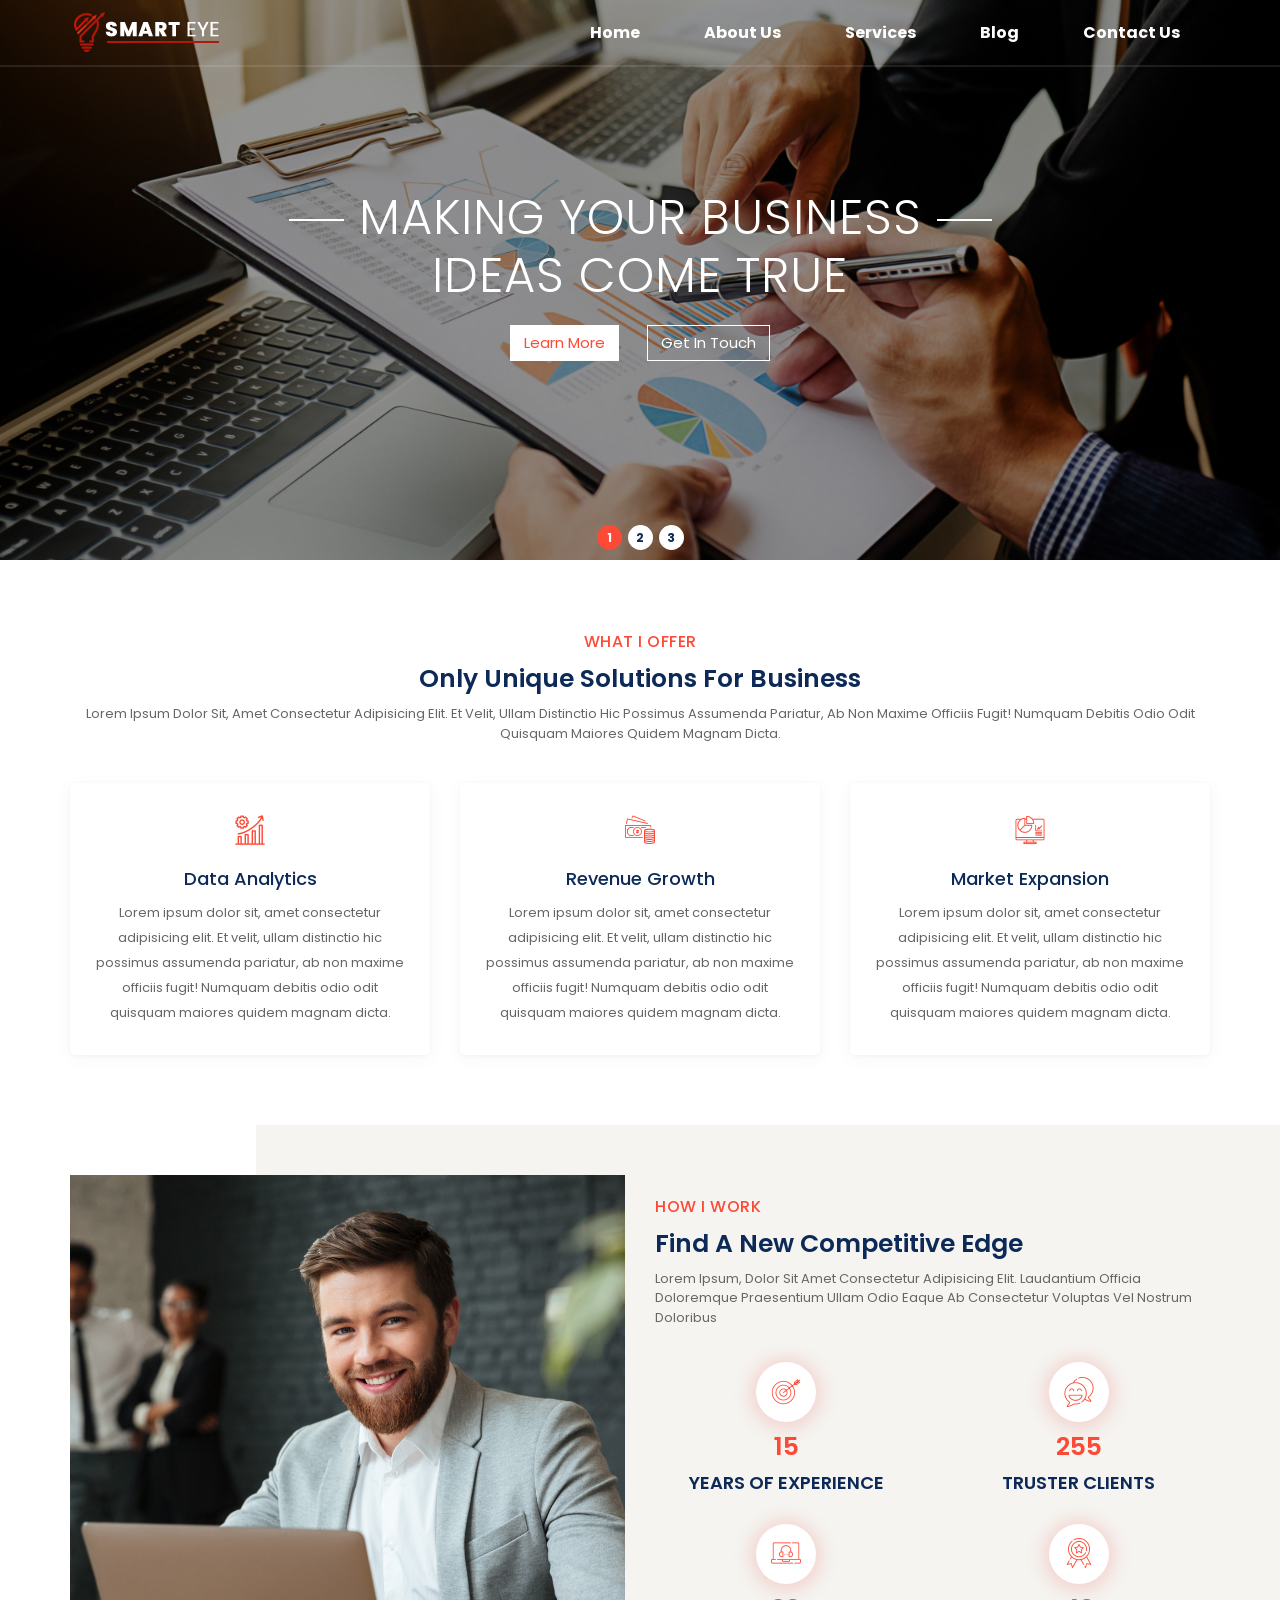
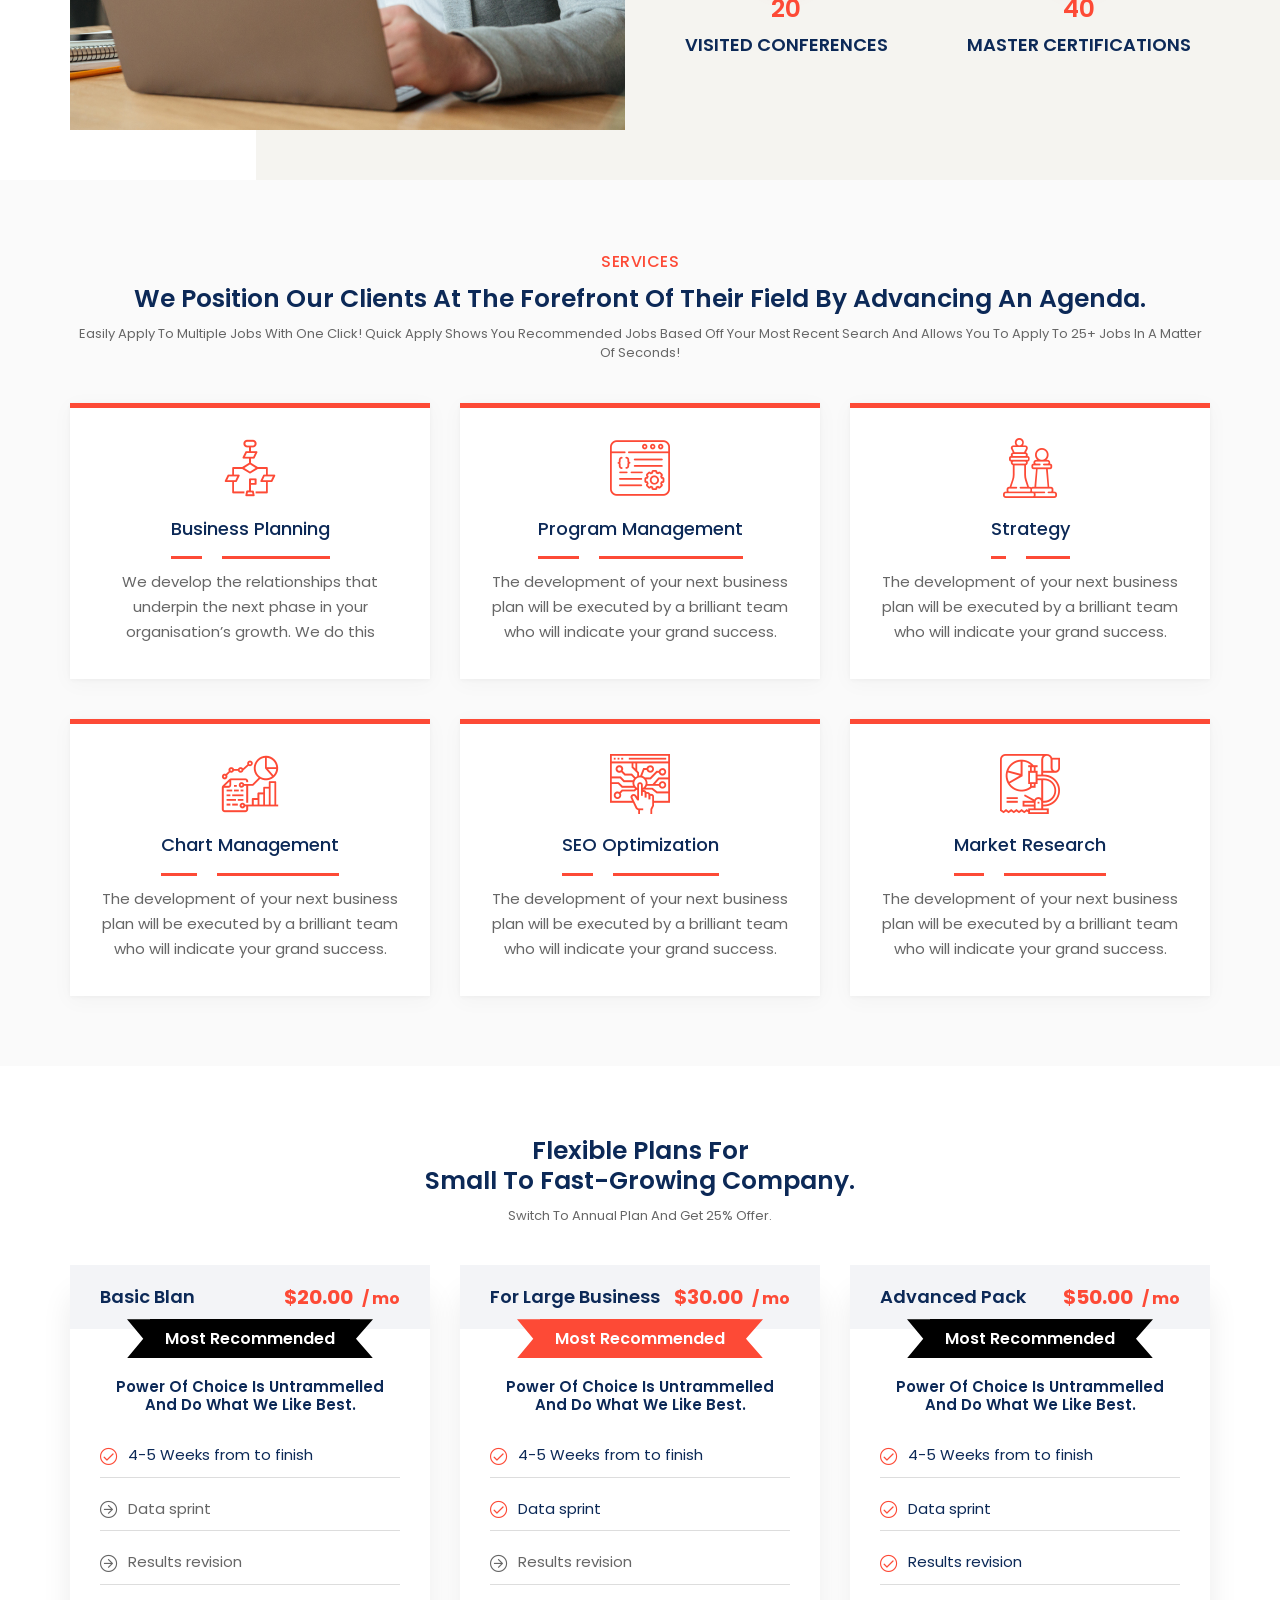
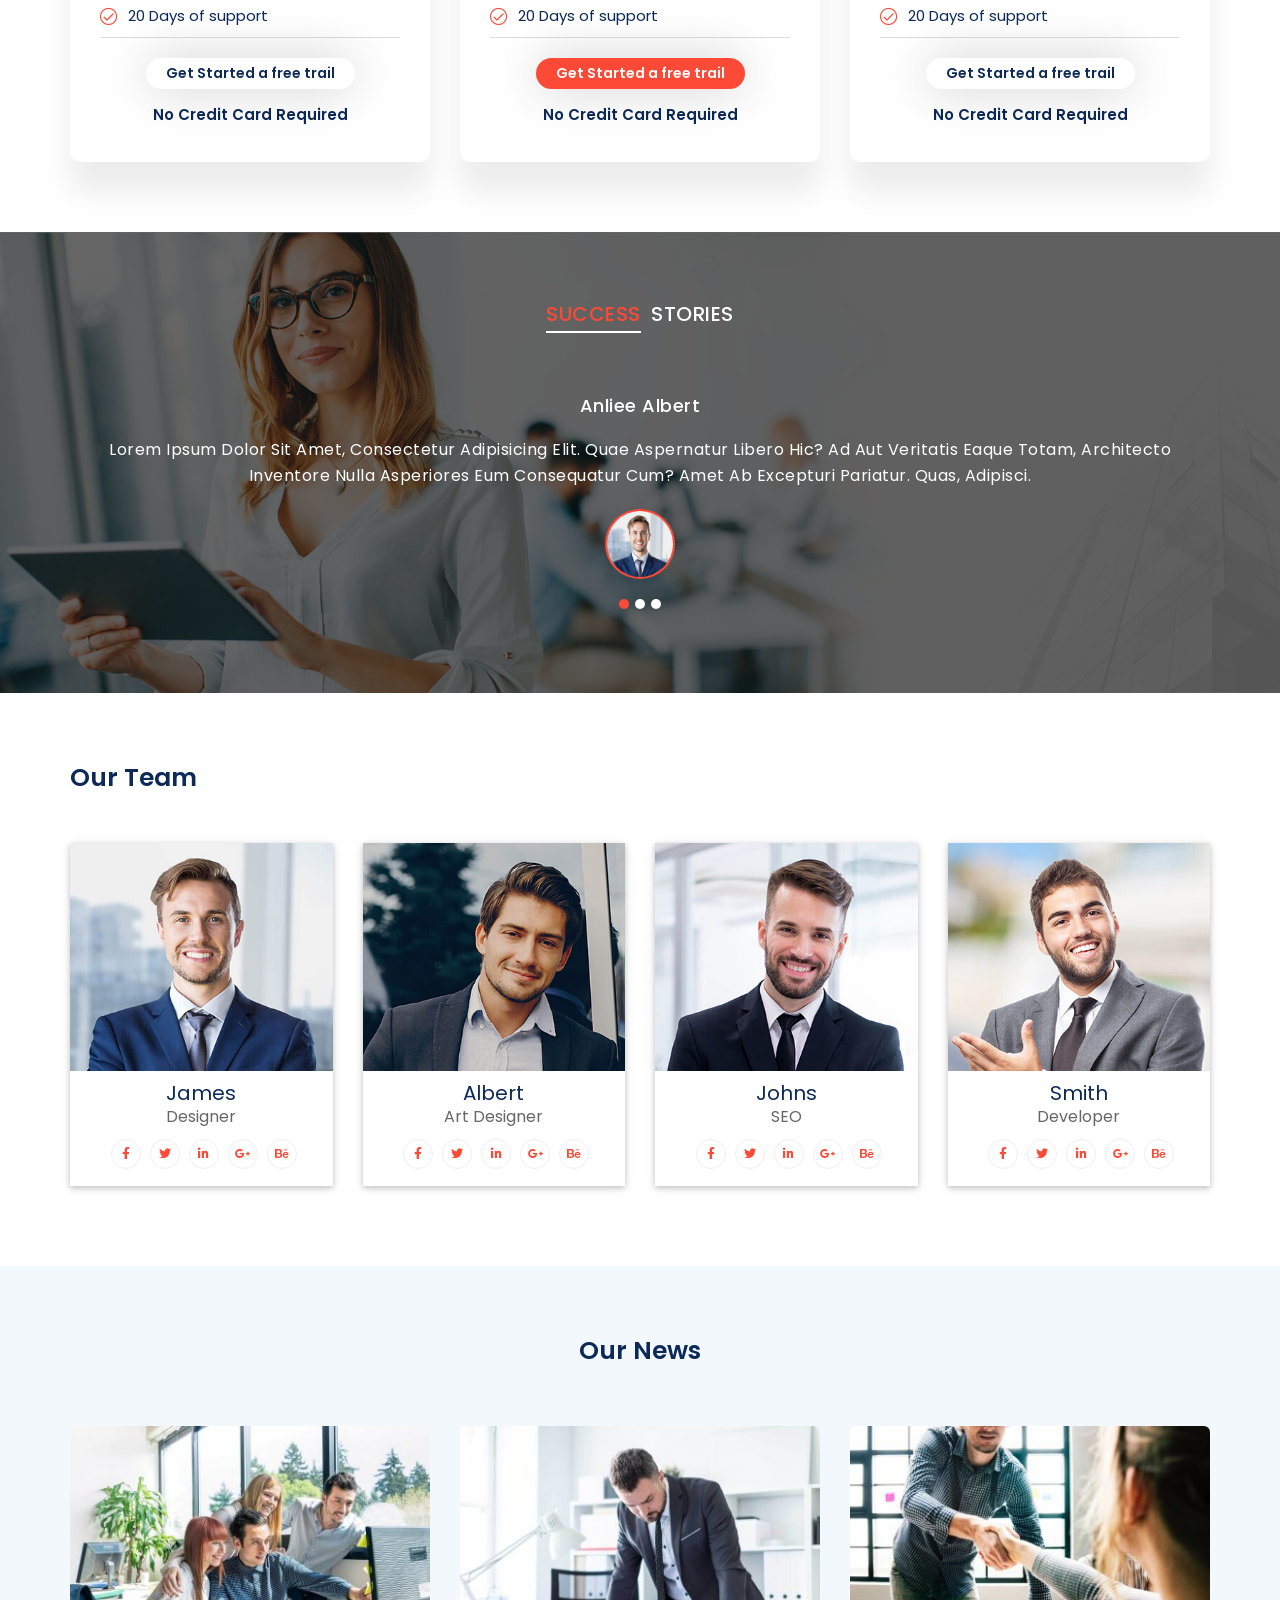
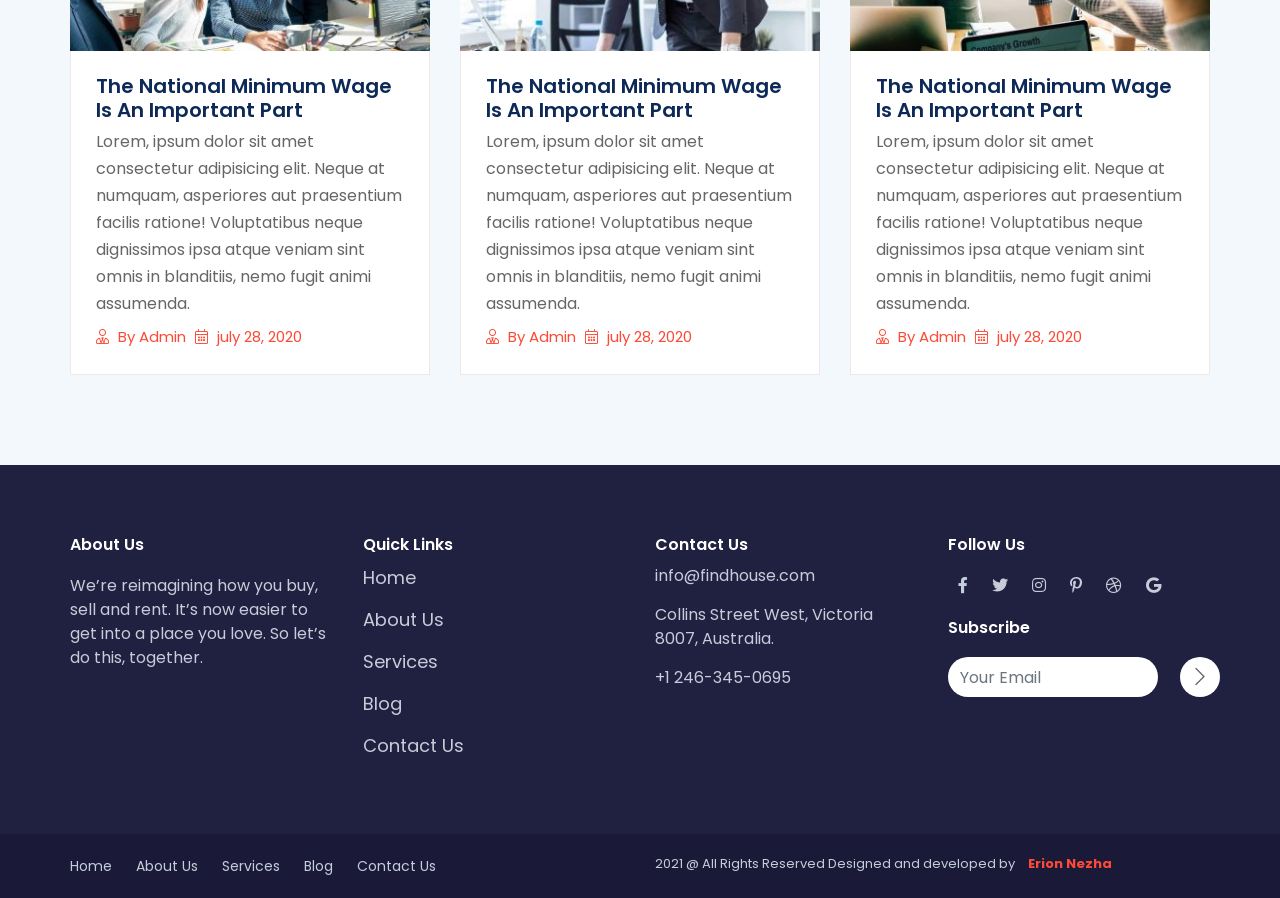
==== commit 23ef80f5: "Kredite të huaja → Erion Nezha (branding)" ====
--- a/demo/free-it-service-website-template/index.html
+++ b/demo/free-it-service-website-template/index.html
@@ -682,7 +682,7 @@
                         <div class="col-lg-6 col-md-6 col-sm-12 col-xs-12">
                             <div class="copy-right">
                                 <ol>
-                                    <li>2021 @ All Rights Reserved Designed and developed by<a href="https://www.smarteyeapps.com/">SmarteyeTechnologies</a></li>
+                                    <li>2021 @ All Rights Reserved Designed and developed by <a href="#">Erion Nezha</a></li>
                                 </ol>
                             </div>
                         </div>
